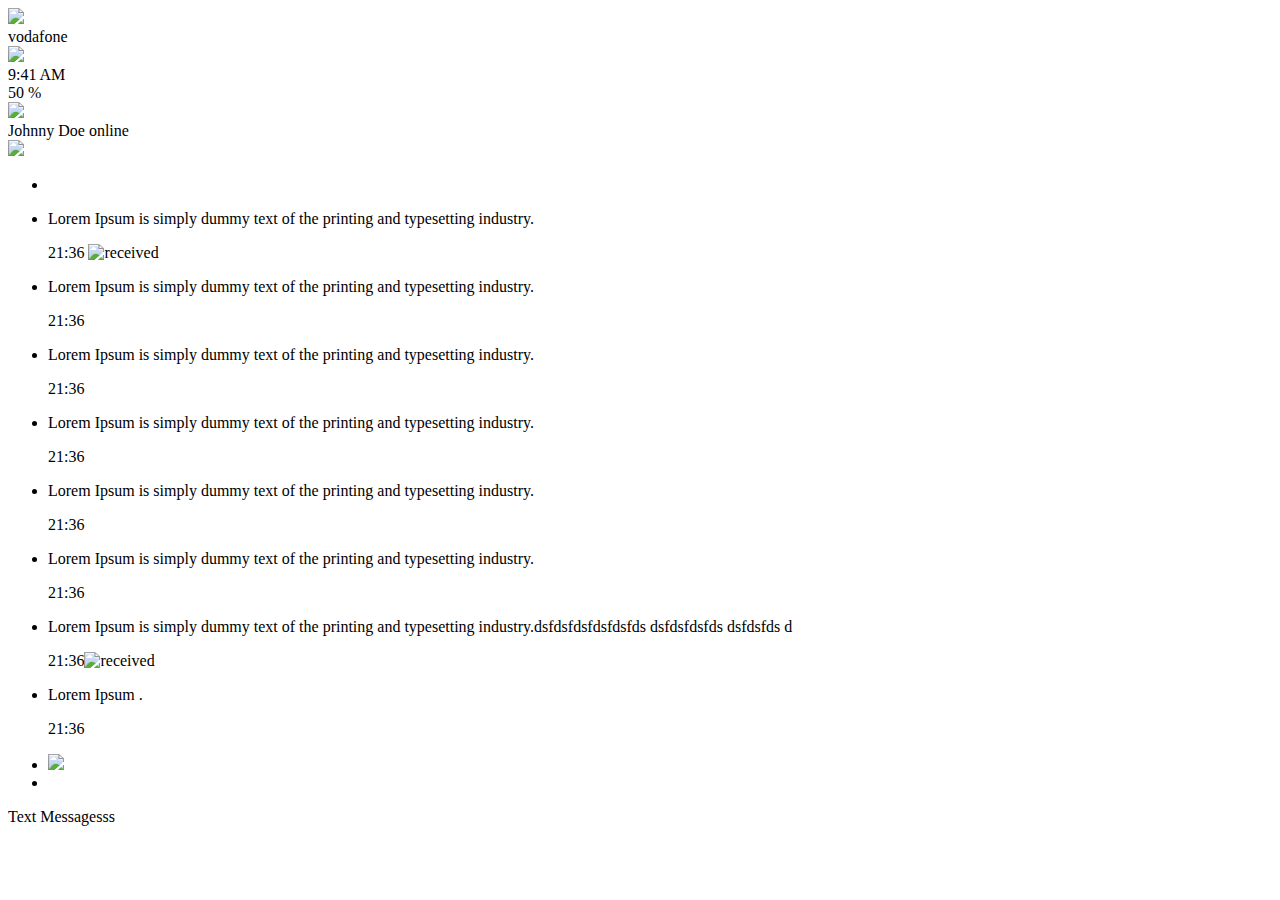
==== index.html @ 2e914527 "first commit" ====
<!doctype html>
<html class="no-js" lang="en">

<head>
    <link rel="stylesheet" href="https://www.fakewhats.com/css/style.css" />
    <link rel="stylesheet" href="https://www.fakewhats.com/css/app.css" />

</head>

<body class="pml-open-site" id="whatsapp">
    <section id="iphone-wrap" class="clearfix" >
        <div id="iphone">
            <div class="top"></div>
            <div class="middle">
                <div id="screen">
                    <section id="header">
                        <div class="row">
                            <div class="small-6 columns">
                                <div id="connection" class="left">
                                    <img src="https://www.fakewhats.com/images/iphone/3g-3.png" id="signalimage">
                                </div>
                                <div id="operator" class="left">
                                    <span id="operator-result" class="result">vodafone</span>
                                </div>
                                <div id="connection-type" class="left">
                                    <div id="connection-type-wifi-wrapper"><img
                                            src="https://www.fakewhats.com/images/iphone/wifi-3.png"
                                            id="connection-type-wifi"></div>
                                    <div id="connection-type-3g" style="display:none;">3G</div>
                                    <div id="connection-type-4g" style="display:none;">4G</div>
                                </div>
                            </div>
                            <div class="small-4 columns text-center">
                                <div id="clock">
                                    <span id="clock-result" class="result">9:41 AM</span>
                                </div>
                            </div>
                            <div id="battery-container" class="small-6 columns">
                                <div id="battery" class="right">
                                    <div id="battery-percent"></div>
                                </div>
                                <div id="battery-percent-number-container" class="right"><span
                                        id="battery-percent-number">50</span> %</div>
                            </div>
                        </div>
                        <div id="row-2">
                            <div class="row">
                                <div class="small-5 columns">
                                    <div id="messages">
                                        <div class="left">
                                            <img src="https://www.fakewhats.com/images/iphone/arrow-left.png">
                                        </div>
                                        <div class="left" id="text-messages-result-container">
                                            <span id="text-messages-result" class="result"></span>
                                        </div>
                                    </div>
                                </div>
                                <div class="small-7 columns">
                                    <div id="messages-name">
                                        <span id="name-result" class="result text-center">Johnny Doe</span>
                                        <span id="online-result">online</span>
                                    </div>
                                </div>
                                <div class="small-4 columns">
                                    <div id="contact">
                                        <div class="right">
                                            <img id="profile-picture"
                                                src="https://www.fakewhats.com/images/iphone/demo-profile.jpg" />
                                        </div>
                                    </div>
                                </div>
                            </div>
                        </div>
                    </section>
                    <section id="messages-container">
                        <div class="row">
                            <div class="small-16 columns">
                                <ul id="messages-list" class="sortable">
                                    <li id="top-message" class="message-type-time message-default">
                                    </li>
                                    <li class="text-message green message-default">
                                        <div class="bubble-top"></div>
                                        <div class="message-content">
                                            <p>Lorem Ipsum is simply dummy text of the printing and typesetting
                                                industry.</p>
                                            <p class="timestamp">21:36 <span><img
                                                        src="https://www.fakewhats.com/static/images/iphone/check-read.png"
                                                        alt="received"></span></p>
                                        </div>
                                        <div class="bubble-bottom"></div>
                                    </li>
                                    <li class="text-message grey message-default">
                                        <div class="bubble-top"></div>
                                        <div class="message-content">
                                            <p>Lorem Ipsum is simply dummy text of the printing and typesetting
                                                industry.</p>
                                            <p class="timestamp">21:36</p>
                                        </div>
                                        <div class="bubble-bottom"></div>
                                    </li>
                                    <li class="text-message green message-default">
                                        <div class="bubble-top"></div>
                                        <div class="message-content">
                                            <p>Lorem Ipsum is simply dummy text of the printing and typesetting
                                                industry.</p>
                                            <p class="timestamp">21:36</p>
                                        </div>
                                        <div class="bubble-bottom"></div>
                                    </li>
                                    <li class="text-message green message-default">
                                        <div class="bubble-top"></div>
                                        <div class="message-content">
                                            <p>Lorem Ipsum is simply dummy text of the printing and typesetting
                                                industry.</p>
                                            <p class="timestamp">21:36</p>
                                        </div>
                                        <div class="bubble-bottom"></div>
                                    </li>
                                    <li class="text-message green message-default">
                                        <div class="bubble-top"></div>
                                        <div class="message-content">
                                            <p>Lorem Ipsum is simply dummy text of the printing and typesetting
                                                industry.</p>
                                            <p class="timestamp">21:36</p>
                                        </div>
                                        <div class="bubble-bottom"></div>
                                    </li>
                                    <li class="text-message green message-default">
                                        <div class="bubble-top"></div>
                                        <div class="message-content">
                                            <p>Lorem Ipsum is simply dummy text of the printing and typesetting
                                                industry.</p>
                                            <p class="timestamp">21:36</p>
                                        </div>
                                        <div class="bubble-bottom"></div>
                                    </li>
                                    <li class="text-message green message-default">
                                        <div class="bubble-top"></div>
                                        <div class="message-content">
                                            <p>Lorem Ipsum is simply dummy text of the printing and typesetting
                                                industry.dsfdsfdsfdsfdsfds dsfdsfdsfds dsfdsfds d</p>
                                            <p class="timestamp">21:36<span><img
                                                src="https://www.fakewhats.com/static/images/iphone/check-read.png"
                                                alt="received"></span></p>
                                        </div>
                                        <div class="bubble-bottom"></div>
                                    </li>
                                    <li class="text-message green message-default">
                                        <div class="bubble-top"></div>
                                        <div class="message-content">
                                            <p>Lorem Ipsum .</p>
                                            <p class="timestamp">21:36</p>
                                        </div>
                                        <div class="bubble-bottom"></div>
                                    </li>
                                    <li class="text-message-img message-default">
                                        <img src="https://www.fakewhats.com/static/images/iphone/demo.jpg">
                                    </li>
                                    <li class="text-message-img message-default">
                                        <audio src="audio.ogg" autoplay>
                                            Your browser does not support the <code>audio</code> element.
                                        </audio>                          
                                    </li>
                                </ul>
                            </div>
                        </div>
                    </section>
                    <div id="messages-bottom">
                        <div id="text-textmessage-result">Text Messagesss</div>
                    </div>
                </div>
            </div>
            <div class="bottom"></div>
        </div>
    </section>
</body>

</html>
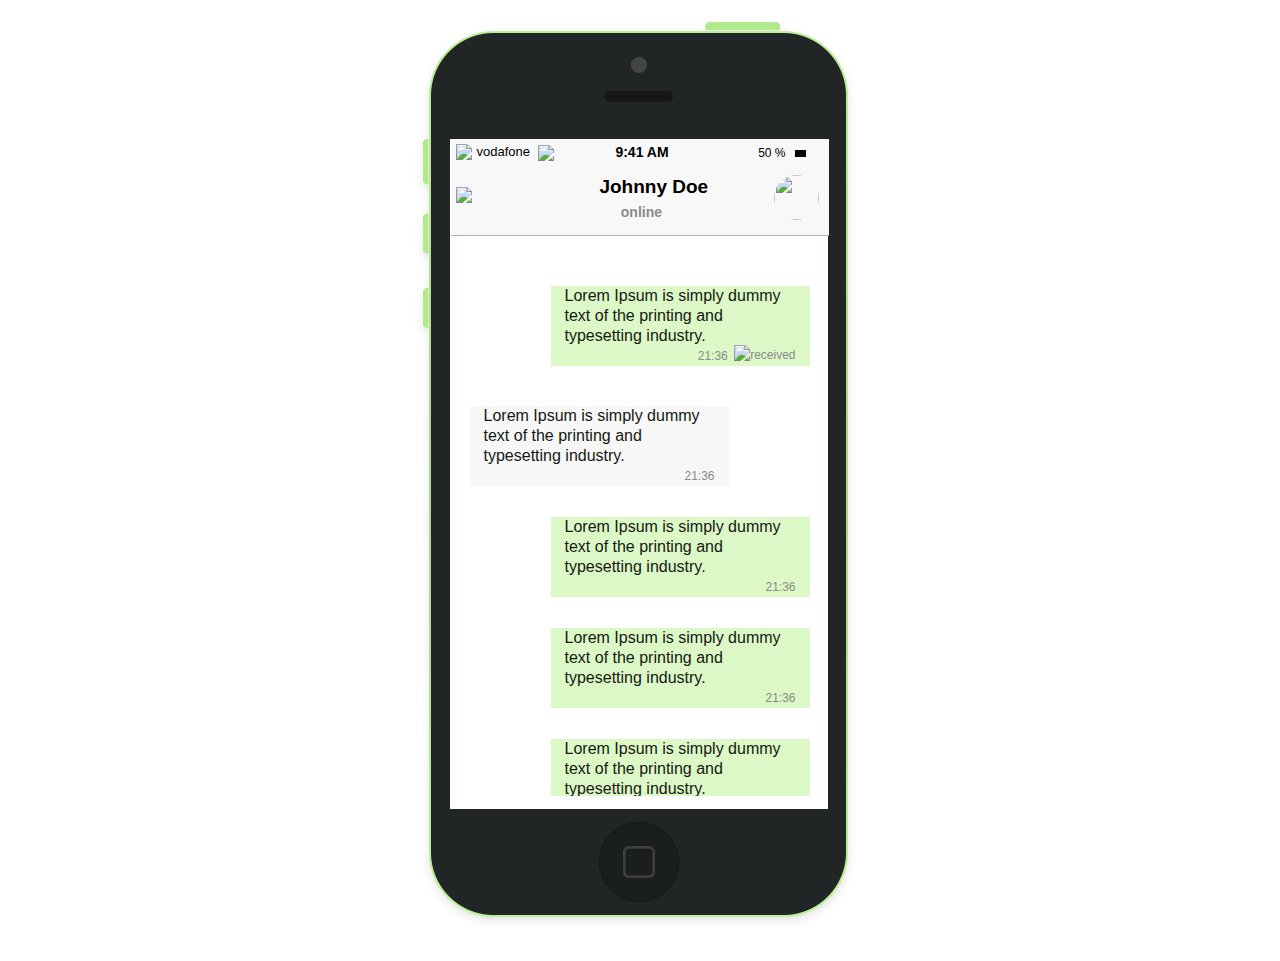
==== commit d29d9697: "minimum changes" ====
--- a/index.html
+++ b/index.html
@@ -2,8 +2,8 @@
 <html class="no-js" lang="en">
 
 <head>
-    <link rel="stylesheet" href="https://www.fakewhats.com/css/style.css" />
-    <link rel="stylesheet" href="https://www.fakewhats.com/css/app.css" />
+    <link rel="stylesheet" href="/style/style.css" />
+    <link rel="stylesheet" href="/style/app.css" />
 
 </head>
 
@@ -156,18 +156,11 @@
                                     <li class="text-message-img message-default">
                                         <img src="https://www.fakewhats.com/static/images/iphone/demo.jpg">
                                     </li>
-                                    <li class="text-message-img message-default">
-                                        <audio src="audio.ogg" autoplay>
-                                            Your browser does not support the <code>audio</code> element.
-                                        </audio>                          
-                                    </li>
                                 </ul>
                             </div>
                         </div>
                     </section>
-                    <div id="messages-bottom">
-                        <div id="text-textmessage-result">Text Messagesss</div>
-                    </div>
+
                 </div>
             </div>
             <div class="bottom"></div>
--- a/style/style.css
+++ b/style/style.css
@@ -0,0 +1,3291 @@
+.highlight-color {
+  color: #aed588;
+}
+#show-pic {
+  margin-left: 120px;
+  margin-top: -36px;
+  float: left;
+}
+#show-pic input {
+  margin: 0.5rem 0 0 0;
+}
+#switch-to-landscape {
+  display: none;
+}
+@media only screen and (min-device-width: 320px) and (max-device-width: 568px) and (orientation: portrait) {
+  #switch-to-landscape {
+    width: 100%;
+    height: 100%;
+    background: #aed588 url(../images/backgrounds/rotate.png) no-repeat center
+      center;
+    z-index: 4000;
+    position: absolute;
+    top: 0;
+    display: block;
+  }
+  #switch-to-landscape a {
+    position: absolute;
+    top: 20px;
+    right: 20px;
+    font-size: 1.875rem;
+    color: #3b3b57 !important;
+  }
+  .landscape-ok {
+    display: none;
+  }
+}
+::-moz-selection {
+  background: #aed588;
+  color: #fff;
+  text-shadow: none;
+}
+::selection {
+  background: #aed588;
+  color: #fff;
+  text-shadow: none;
+}
+ul.center-list {
+  text-align: center;
+}
+ul.center-list li {
+  display: inline-block;
+}
+::-webkit-input-placeholder {
+  color: #3e3d3d;
+}
+:-moz-placeholder {
+  color: #3e3d3d;
+}
+::-moz-placeholder {
+  color: #3e3d3d;
+}
+:-ms-input-placeholder {
+  color: #3e3d3d;
+}
+.fw-form .chars,
+.fw-form button,
+.fw-form .button,
+.fw-form label {
+  font-family: "Montserrat", sans-serif;
+  font-weight: 400;
+  font-style: normal;
+}
+.bold,
+strong,
+.tabs-content h1,
+#message-settings-tab .sendMessage,
+#whatsapp #cta-1 h1 {
+  font-family: "Montserrat", sans-serif;
+  font-weight: 700;
+  font-style: normal;
+}
+#iphone,
+#iphone #screen #battery-container #battery-percent-number-container,
+#messages-bottom #text-textmessage-result,
+#messages-list .text-message .message-content p.timestamp {
+  font-family: "Open Sans", sans-serif;
+  font-weight: 300;
+  font-style: normal;
+}
+#iphone #screen #messages,
+#iphone #screen #contact,
+#messages-list .text-message .message-content,
+#messages-list .message-type-time p {
+  font-family: "Open Sans", sans-serif;
+  font-weight: 400;
+  font-style: normal;
+}
+#iphone #screen #clock,
+#iphone #screen #messages-name,
+#iphone #screen #messages-name span#online-result,
+#messages-bottom #text-send-result {
+  font-family: "Open Sans", sans-serif;
+  font-weight: 600;
+  font-style: normal;
+}
+.cursive {
+  font-family: "Architects Daughter", cursive;
+  font-weight: 400;
+  font-style: normal;
+}
+.sprite {
+  background-image: url(../images/icons/icons.png);
+  background-repeat: no-repeat;
+  display: block;
+}
+.sprite-icon-battery {
+  width: 27px;
+  height: 25px;
+  background-position: -20px -20px;
+}
+.sprite-icon-battery-active {
+  width: 27px;
+  height: 25px;
+  background-position: -87px -20px;
+}
+.sprite-icon-connection {
+  width: 27px;
+  height: 25px;
+  background-position: -20px -85px;
+}
+.sprite-icon-connection-active {
+  width: 27px;
+  height: 25px;
+  background-position: -87px -85px;
+}
+.sprite-icon-messages {
+  width: 27px;
+  height: 25px;
+  background-position: -154px -20px;
+}
+.sprite-icon-messages-active {
+  width: 27px;
+  height: 25px;
+  background-position: -154px -85px;
+}
+.sprite-icon-settings {
+  width: 27px;
+  height: 25px;
+  background-position: -20px -150px;
+}
+.sprite-icon-settings-active {
+  width: 27px;
+  height: 25px;
+  background-position: -87px -150px;
+}
+.ui-helper-hidden {
+  display: none;
+}
+.ui-helper-hidden-accessible {
+  border: 0;
+  clip: rect(0 0 0 0);
+  height: 1px;
+  margin: -1px;
+  overflow: hidden;
+  padding: 0;
+  position: absolute;
+  width: 1px;
+}
+.ui-helper-reset {
+  margin: 0;
+  padding: 0;
+  border: 0;
+  outline: 0;
+  line-height: 1.3;
+  text-decoration: none;
+  font-size: 100%;
+  list-style: none;
+}
+.ui-helper-clearfix:before,
+.ui-helper-clearfix:after {
+  content: "";
+  display: table;
+  border-collapse: collapse;
+}
+.ui-helper-clearfix:after {
+  clear: both;
+}
+.ui-helper-clearfix {
+  min-height: 0;
+}
+.ui-helper-zfix {
+  width: 100%;
+  height: 100%;
+  top: 0;
+  left: 0;
+  position: absolute;
+  opacity: 0;
+  filter: Alpha(Opacity=0);
+}
+.ui-front {
+  z-index: 100;
+}
+.ui-state-disabled {
+  cursor: default !important;
+}
+.ui-icon {
+  display: block;
+  text-indent: -99999px;
+  overflow: hidden;
+  background-repeat: no-repeat;
+}
+.ui-widget-overlay {
+  position: fixed;
+  top: 0;
+  left: 0;
+  width: 100%;
+  height: 100%;
+}
+.ui-resizable {
+  position: relative;
+}
+.ui-resizable-handle {
+  position: absolute;
+  font-size: 0.1px;
+  display: block;
+}
+.ui-resizable-disabled .ui-resizable-handle,
+.ui-resizable-autohide .ui-resizable-handle {
+  display: none;
+}
+.ui-resizable-n {
+  cursor: n-resize;
+  height: 7px;
+  width: 100%;
+  top: -5px;
+  left: 0;
+}
+.ui-resizable-s {
+  cursor: s-resize;
+  height: 7px;
+  width: 100%;
+  bottom: -5px;
+  left: 0;
+}
+.ui-resizable-e {
+  cursor: e-resize;
+  width: 7px;
+  right: -5px;
+  top: 0;
+  height: 100%;
+}
+.ui-resizable-w {
+  cursor: w-resize;
+  width: 7px;
+  left: -5px;
+  top: 0;
+  height: 100%;
+}
+.ui-resizable-se {
+  cursor: se-resize;
+  width: 12px;
+  height: 12px;
+  right: 1px;
+  bottom: 1px;
+}
+.ui-resizable-sw {
+  cursor: sw-resize;
+  width: 9px;
+  height: 9px;
+  left: -5px;
+  bottom: -5px;
+}
+.ui-resizable-nw {
+  cursor: nw-resize;
+  width: 9px;
+  height: 9px;
+  left: -5px;
+  top: -5px;
+}
+.ui-resizable-ne {
+  cursor: ne-resize;
+  width: 9px;
+  height: 9px;
+  right: -5px;
+  top: -5px;
+}
+.ui-selectable-helper {
+  position: absolute;
+  z-index: 100;
+  border: 1px dotted black;
+}
+.ui-accordion .ui-accordion-header {
+  display: block;
+  cursor: pointer;
+  position: relative;
+  margin-top: 2px;
+  padding: 0.5em 0.5em 0.5em 0.7em;
+  min-height: 0;
+}
+.ui-accordion .ui-accordion-icons {
+  padding-left: 2.2em;
+}
+.ui-accordion .ui-accordion-noicons {
+  padding-left: 0.7em;
+}
+.ui-accordion .ui-accordion-icons .ui-accordion-icons {
+  padding-left: 2.2em;
+}
+.ui-accordion .ui-accordion-header .ui-accordion-header-icon {
+  position: absolute;
+  left: 0.5em;
+  top: 50%;
+  margin-top: -8px;
+}
+.ui-accordion .ui-accordion-content {
+  padding: 1em 2.2em;
+  border-top: 0;
+  overflow: auto;
+}
+.ui-autocomplete {
+  position: absolute;
+  top: 0;
+  left: 0;
+  cursor: default;
+}
+.ui-button {
+  display: inline-block;
+  position: relative;
+  padding: 0;
+  line-height: normal;
+  margin-right: 0.1em;
+  cursor: pointer;
+  vertical-align: middle;
+  text-align: center;
+  overflow: visible;
+}
+.ui-button,
+.ui-button:link,
+.ui-button:visited,
+.ui-button:hover,
+.ui-button:active {
+  text-decoration: none;
+}
+.ui-button-icon-only {
+  width: 2.2em;
+}
+button.ui-button-icon-only {
+  width: 2.4em;
+}
+.ui-button-icons-only {
+  width: 3.4em;
+}
+button.ui-button-icons-only {
+  width: 3.7em;
+}
+.ui-button .ui-button-text {
+  display: block;
+  line-height: normal;
+}
+.ui-button-text-only .ui-button-text {
+  padding: 0.4em 1em;
+}
+.ui-button-icon-only .ui-button-text,
+.ui-button-icons-only .ui-button-text {
+  padding: 0.4em;
+  text-indent: -9999999px;
+}
+.ui-button-text-icon-primary .ui-button-text,
+.ui-button-text-icons .ui-button-text {
+  padding: 0.4em 1em 0.4em 2.1em;
+}
+.ui-button-text-icon-secondary .ui-button-text,
+.ui-button-text-icons .ui-button-text {
+  padding: 0.4em 2.1em 0.4em 1em;
+}
+.ui-button-text-icons .ui-button-text {
+  padding-left: 2.1em;
+  padding-right: 2.1em;
+}
+input.ui-button {
+  padding: 0.4em 1em;
+}
+.ui-button-icon-only .ui-icon,
+.ui-button-text-icon-primary .ui-icon,
+.ui-button-text-icon-secondary .ui-icon,
+.ui-button-text-icons .ui-icon,
+.ui-button-icons-only .ui-icon {
+  position: absolute;
+  top: 50%;
+  margin-top: -8px;
+}
+.ui-button-icon-only .ui-icon {
+  left: 50%;
+  margin-left: -8px;
+}
+.ui-button-text-icon-primary .ui-button-icon-primary,
+.ui-button-text-icons .ui-button-icon-primary,
+.ui-button-icons-only .ui-button-icon-primary {
+  left: 0.5em;
+}
+.ui-button-text-icon-secondary .ui-button-icon-secondary,
+.ui-button-text-icons .ui-button-icon-secondary,
+.ui-button-icons-only .ui-button-icon-secondary {
+  right: 0.5em;
+}
+.ui-buttonset {
+  margin-right: 7px;
+}
+.ui-buttonset .ui-button {
+  margin-left: 0;
+  margin-right: -0.3em;
+}
+input.ui-button::-moz-focus-inner,
+button.ui-button::-moz-focus-inner {
+  border: 0;
+  padding: 0;
+}
+.ui-datepicker {
+  width: 17em;
+  padding: 0.2em 0.2em 0;
+  display: none;
+}
+.ui-datepicker .ui-datepicker-header {
+  position: relative;
+  padding: 0.2em 0;
+}
+.ui-datepicker .ui-datepicker-prev,
+.ui-datepicker .ui-datepicker-next {
+  position: absolute;
+  top: 2px;
+  width: 1.8em;
+  height: 1.8em;
+}
+.ui-datepicker .ui-datepicker-prev-hover,
+.ui-datepicker .ui-datepicker-next-hover {
+  top: 1px;
+}
+.ui-datepicker .ui-datepicker-prev {
+  left: 2px;
+}
+.ui-datepicker .ui-datepicker-next {
+  right: 2px;
+}
+.ui-datepicker .ui-datepicker-prev-hover {
+  left: 1px;
+}
+.ui-datepicker .ui-datepicker-next-hover {
+  right: 1px;
+}
+.ui-datepicker .ui-datepicker-prev span,
+.ui-datepicker .ui-datepicker-next span {
+  display: block;
+  position: absolute;
+  left: 50%;
+  margin-left: -8px;
+  top: 50%;
+  margin-top: -8px;
+}
+.ui-datepicker .ui-datepicker-title {
+  margin: 0 2.3em;
+  line-height: 1.8em;
+  text-align: center;
+}
+.ui-datepicker .ui-datepicker-title select {
+  font-size: 1em;
+  margin: 1px 0;
+}
+.ui-datepicker select.ui-datepicker-month,
+.ui-datepicker select.ui-datepicker-year {
+  width: 49%;
+}
+.ui-datepicker table {
+  width: 100%;
+  font-size: 0.9em;
+  border-collapse: collapse;
+  margin: 0 0 0.4em;
+}
+.ui-datepicker th {
+  padding: 0.7em 0.3em;
+  text-align: center;
+  font-weight: bold;
+  border: 0;
+}
+.ui-datepicker td {
+  border: 0;
+  padding: 1px;
+}
+.ui-datepicker td span,
+.ui-datepicker td a {
+  display: block;
+  padding: 0.2em;
+  text-align: right;
+  text-decoration: none;
+}
+.ui-datepicker .ui-datepicker-buttonpane {
+  background-image: none;
+  margin: 0.7em 0 0 0;
+  padding: 0 0.2em;
+  border-left: 0;
+  border-right: 0;
+  border-bottom: 0;
+}
+.ui-datepicker .ui-datepicker-buttonpane button {
+  float: right;
+  margin: 0.5em 0.2em 0.4em;
+  cursor: pointer;
+  padding: 0.2em 0.6em 0.3em 0.6em;
+  width: auto;
+  overflow: visible;
+}
+.ui-datepicker .ui-datepicker-buttonpane button.ui-datepicker-current {
+  float: left;
+}
+.ui-datepicker.ui-datepicker-multi {
+  width: auto;
+}
+.ui-datepicker-multi .ui-datepicker-group {
+  float: left;
+}
+.ui-datepicker-multi .ui-datepicker-group table {
+  width: 95%;
+  margin: 0 auto 0.4em;
+}
+.ui-datepicker-multi-2 .ui-datepicker-group {
+  width: 50%;
+}
+.ui-datepicker-multi-3 .ui-datepicker-group {
+  width: 33.3%;
+}
+.ui-datepicker-multi-4 .ui-datepicker-group {
+  width: 25%;
+}
+.ui-datepicker-multi .ui-datepicker-group-last .ui-datepicker-header,
+.ui-datepicker-multi .ui-datepicker-group-middle .ui-datepicker-header {
+  border-left-width: 0;
+}
+.ui-datepicker-multi .ui-datepicker-buttonpane {
+  clear: left;
+}
+.ui-datepicker-row-break {
+  clear: both;
+  width: 100%;
+  font-size: 0;
+}
+.ui-datepicker-rtl {
+  direction: rtl;
+}
+.ui-datepicker-rtl .ui-datepicker-prev {
+  right: 2px;
+  left: auto;
+}
+.ui-datepicker-rtl .ui-datepicker-next {
+  left: 2px;
+  right: auto;
+}
+.ui-datepicker-rtl .ui-datepicker-prev:hover {
+  right: 1px;
+  left: auto;
+}
+.ui-datepicker-rtl .ui-datepicker-next:hover {
+  left: 1px;
+  right: auto;
+}
+.ui-datepicker-rtl .ui-datepicker-buttonpane {
+  clear: right;
+}
+.ui-datepicker-rtl .ui-datepicker-buttonpane button {
+  float: left;
+}
+.ui-datepicker-rtl .ui-datepicker-buttonpane button.ui-datepicker-current,
+.ui-datepicker-rtl .ui-datepicker-group {
+  float: right;
+}
+.ui-datepicker-rtl .ui-datepicker-group-last .ui-datepicker-header,
+.ui-datepicker-rtl .ui-datepicker-group-middle .ui-datepicker-header {
+  border-right-width: 0;
+  border-left-width: 1px;
+}
+.ui-dialog {
+  overflow: hidden;
+  position: absolute;
+  top: 0;
+  left: 0;
+  padding: 0.2em;
+  outline: 0;
+}
+.ui-dialog .ui-dialog-titlebar {
+  padding: 0.4em 1em;
+  position: relative;
+}
+.ui-dialog .ui-dialog-title {
+  float: left;
+  margin: 0.1em 0;
+  white-space: nowrap;
+  width: 90%;
+  overflow: hidden;
+  text-overflow: ellipsis;
+}
+.ui-dialog .ui-dialog-titlebar-close {
+  position: absolute;
+  right: 0.3em;
+  top: 50%;
+  width: 20px;
+  margin: -10px 0 0 0;
+  padding: 1px;
+  height: 20px;
+}
+.ui-dialog .ui-dialog-content {
+  position: relative;
+  border: 0;
+  padding: 0.5em 1em;
+  background: none;
+  overflow: auto;
+}
+.ui-dialog .ui-dialog-buttonpane {
+  text-align: left;
+  border-width: 1px 0 0 0;
+  background-image: none;
+  margin-top: 0.5em;
+  padding: 0.3em 1em 0.5em 0.4em;
+}
+.ui-dialog .ui-dialog-buttonpane .ui-dialog-buttonset {
+  float: right;
+}
+.ui-dialog .ui-dialog-buttonpane button {
+  margin: 0.5em 0.4em 0.5em 0;
+  cursor: pointer;
+}
+.ui-dialog .ui-resizable-se {
+  width: 12px;
+  height: 12px;
+  right: -5px;
+  bottom: -5px;
+  background-position: 16px 16px;
+}
+.ui-draggable .ui-dialog-titlebar {
+  cursor: move;
+}
+.ui-menu {
+  list-style: none;
+  padding: 2px;
+  margin: 0;
+  display: block;
+  outline: none;
+}
+.ui-menu .ui-menu {
+  margin-top: -3px;
+  position: absolute;
+}
+.ui-menu .ui-menu-item {
+  margin: 0;
+  padding: 0;
+  width: 100%;
+  list-style-image: url([data-uri]);
+}
+.ui-menu .ui-menu-divider {
+  margin: 5px -2px 5px -2px;
+  height: 0;
+  font-size: 0;
+  line-height: 0;
+  border-width: 1px 0 0 0;
+}
+.ui-menu .ui-menu-item a {
+  text-decoration: none;
+  display: block;
+  padding: 2px 0.4em;
+  line-height: 1.5;
+  min-height: 0;
+  font-weight: normal;
+}
+.ui-menu .ui-menu-item a.ui-state-focus,
+.ui-menu .ui-menu-item a.ui-state-active {
+  font-weight: normal;
+  margin: -1px;
+}
+.ui-menu .ui-state-disabled {
+  font-weight: normal;
+  margin: 0.4em 0 0.2em;
+  line-height: 1.5;
+}
+.ui-menu .ui-state-disabled a {
+  cursor: default;
+}
+.ui-menu-icons {
+  position: relative;
+}
+.ui-menu-icons .ui-menu-item a {
+  position: relative;
+  padding-left: 2em;
+}
+.ui-menu .ui-icon {
+  position: absolute;
+  top: 0.2em;
+  left: 0.2em;
+}
+.ui-menu .ui-menu-icon {
+  position: static;
+  float: right;
+}
+.ui-progressbar {
+  height: 2em;
+  text-align: left;
+  overflow: hidden;
+}
+.ui-progressbar .ui-progressbar-value {
+  margin: -1px;
+  height: 100%;
+}
+.ui-progressbar .ui-progressbar-overlay {
+  background: url("images/animated-overlay.gif");
+  height: 100%;
+  filter: alpha(opacity=25);
+  opacity: 0.25;
+}
+.ui-progressbar-indeterminate .ui-progressbar-value {
+  background-image: none;
+}
+.ui-slider {
+  position: relative;
+  text-align: left;
+}
+.ui-slider .ui-slider-handle {
+  position: absolute;
+  z-index: 2;
+  width: 1.2em;
+  height: 1.2em;
+  cursor: default;
+}
+.ui-slider .ui-slider-range {
+  position: absolute;
+  z-index: 1;
+  font-size: 0.7em;
+  display: block;
+  border: 0;
+  background-position: 0 0;
+}
+.ui-slider.ui-state-disabled .ui-slider-handle,
+.ui-slider.ui-state-disabled .ui-slider-range {
+  filter: inherit;
+}
+.ui-slider-horizontal {
+  height: 0.8em;
+}
+.ui-slider-horizontal .ui-slider-handle {
+  top: -0.3em;
+  margin-left: -0.6em;
+}
+.ui-slider-horizontal .ui-slider-range {
+  top: 0;
+  height: 100%;
+}
+.ui-slider-horizontal .ui-slider-range-min {
+  left: 0;
+}
+.ui-slider-horizontal .ui-slider-range-max {
+  right: 0;
+}
+.ui-slider-vertical {
+  width: 0.8em;
+  height: 100px;
+}
+.ui-slider-vertical .ui-slider-handle {
+  left: -0.3em;
+  margin-left: 0;
+  margin-bottom: -0.6em;
+}
+.ui-slider-vertical .ui-slider-range {
+  left: 0;
+  width: 100%;
+}
+.ui-slider-vertical .ui-slider-range-min {
+  bottom: 0;
+}
+.ui-slider-vertical .ui-slider-range-max {
+  top: 0;
+}
+.ui-spinner {
+  position: relative;
+  display: inline-block;
+  overflow: hidden;
+  padding: 0;
+  vertical-align: middle;
+}
+.ui-spinner-input {
+  border: none;
+  background: none;
+  color: inherit;
+  padding: 0;
+  margin: 0.2em 0;
+  vertical-align: middle;
+  margin-left: 0.4em;
+  margin-right: 22px;
+}
+.ui-spinner-button {
+  width: 16px;
+  height: 50%;
+  font-size: 0.5em;
+  padding: 0;
+  margin: 0;
+  text-align: center;
+  position: absolute;
+  cursor: default;
+  display: block;
+  overflow: hidden;
+  right: 0;
+}
+.ui-spinner a.ui-spinner-button {
+  border-top: none;
+  border-bottom: none;
+  border-right: none;
+}
+.ui-spinner .ui-icon {
+  position: absolute;
+  margin-top: -8px;
+  top: 50%;
+  left: 0;
+}
+.ui-spinner-up {
+  top: 0;
+}
+.ui-spinner-down {
+  bottom: 0;
+}
+.ui-spinner .ui-icon-triangle-1-s {
+  background-position: -65px -16px;
+}
+.ui-tabs {
+  position: relative;
+  padding: 0.2em;
+}
+.ui-tabs .ui-tabs-nav {
+  margin: 0;
+  padding: 0.2em 0.2em 0;
+}
+.ui-tabs .ui-tabs-nav li {
+  list-style: none;
+  float: left;
+  position: relative;
+  top: 0;
+  margin: 1px 0.2em 0 0;
+  border-bottom-width: 0;
+  padding: 0;
+  white-space: nowrap;
+}
+.ui-tabs .ui-tabs-nav .ui-tabs-anchor {
+  float: left;
+  padding: 0.5em 1em;
+  text-decoration: none;
+}
+.ui-tabs .ui-tabs-nav li.ui-tabs-active {
+  margin-bottom: -1px;
+  padding-bottom: 1px;
+}
+.ui-tabs .ui-tabs-nav li.ui-tabs-active .ui-tabs-anchor,
+.ui-tabs .ui-tabs-nav li.ui-state-disabled .ui-tabs-anchor,
+.ui-tabs .ui-tabs-nav li.ui-tabs-loading .ui-tabs-anchor {
+  cursor: text;
+}
+.ui-tabs-collapsible .ui-tabs-nav li.ui-tabs-active .ui-tabs-anchor {
+  cursor: pointer;
+}
+.ui-tabs .ui-tabs-panel {
+  display: block;
+  border-width: 0;
+  padding: 1em 1.4em;
+  background: none;
+}
+.ui-tooltip {
+  padding: 8px;
+  position: absolute;
+  z-index: 9999;
+  max-width: 300px;
+  -webkit-box-shadow: 0 0 5px #aaa;
+  box-shadow: 0 0 5px #aaa;
+}
+body .ui-tooltip {
+  border-width: 2px;
+}
+.ui-widget {
+  font-family: Trebuchet MS, Tahoma, Verdana, Arial, sans-serif;
+  font-size: 1.1em;
+}
+.ui-widget .ui-widget {
+  font-size: 1em;
+}
+.ui-widget input,
+.ui-widget select,
+.ui-widget textarea,
+.ui-widget button {
+  font-family: Trebuchet MS, Tahoma, Verdana, Arial, sans-serif;
+  font-size: 1em;
+}
+.ui-widget-content {
+  border: 1px solid #ddd;
+  background: #eee;
+  color: #333;
+}
+.ui-widget-content a {
+  color: #333;
+}
+.ui-widget-header {
+  border: 1px solid #e78f08;
+  background: #f6a828;
+  color: #fff;
+  font-weight: bold;
+}
+.ui-widget-header a {
+  color: #fff;
+}
+.ui-state-default,
+.ui-widget-content .ui-state-default,
+.ui-widget-header .ui-state-default {
+  border: 1px solid #ccc;
+  background: #f6f6f6;
+  font-weight: bold;
+  color: #1c94c4;
+}
+.ui-state-default a,
+.ui-state-default a:link,
+.ui-state-default a:visited {
+  color: #1c94c4;
+  text-decoration: none;
+}
+.ui-state-hover,
+.ui-widget-content .ui-state-hover,
+.ui-widget-header .ui-state-hover,
+.ui-state-focus,
+.ui-widget-content .ui-state-focus,
+.ui-widget-header .ui-state-focus {
+  border: 1px solid #fbcb09;
+  background: #fdf5ce;
+  font-weight: bold;
+  color: #c77405;
+}
+.ui-state-hover a,
+.ui-state-hover a:hover,
+.ui-state-hover a:link,
+.ui-state-hover a:visited,
+.ui-state-focus a,
+.ui-state-focus a:hover,
+.ui-state-focus a:link,
+.ui-state-focus a:visited {
+  color: #c77405;
+  text-decoration: none;
+}
+.ui-state-active,
+.ui-widget-content .ui-state-active,
+.ui-widget-header .ui-state-active {
+  border: 1px solid #fbd850;
+  background: #fff;
+  font-weight: bold;
+  color: #eb8f00;
+}
+.ui-state-active a,
+.ui-state-active a:link,
+.ui-state-active a:visited {
+  color: #eb8f00;
+  text-decoration: none;
+}
+.ui-state-highlight,
+.ui-widget-content .ui-state-highlight,
+.ui-widget-header .ui-state-highlight {
+  border: 1px solid #fed22f;
+  background: #ffe45c;
+  color: #363636;
+}
+.ui-state-highlight a,
+.ui-widget-content .ui-state-highlight a,
+.ui-widget-header .ui-state-highlight a {
+  color: #363636;
+}
+.ui-state-error,
+.ui-widget-content .ui-state-error,
+.ui-widget-header .ui-state-error {
+  border: 1px solid #cd0a0a;
+  background: #b81900;
+  color: #fff;
+}
+.ui-state-error a,
+.ui-widget-content .ui-state-error a,
+.ui-widget-header .ui-state-error a {
+  color: #fff;
+}
+.ui-state-error-text,
+.ui-widget-content .ui-state-error-text,
+.ui-widget-header .ui-state-error-text {
+  color: #fff;
+}
+.ui-priority-primary,
+.ui-widget-content .ui-priority-primary,
+.ui-widget-header .ui-priority-primary {
+  font-weight: bold;
+}
+.ui-priority-secondary,
+.ui-widget-content .ui-priority-secondary,
+.ui-widget-header .ui-priority-secondary {
+  opacity: 0.7;
+  filter: Alpha(Opacity=70);
+  font-weight: normal;
+}
+.ui-state-disabled,
+.ui-widget-content .ui-state-disabled,
+.ui-widget-header .ui-state-disabled {
+  opacity: 0.35;
+  filter: Alpha(Opacity=35);
+  background-image: none;
+}
+.ui-state-disabled .ui-icon {
+  filter: Alpha(Opacity=35);
+}
+.ui-icon {
+  width: 16px;
+  height: 16px;
+}
+.ui-icon,
+.ui-widget-content .ui-icon {
+  background-image: url(images/ui-icons_222222_256x240.png);
+}
+.ui-widget-header .ui-icon {
+  background-image: url(images/ui-icons_ffffff_256x240.png);
+}
+.ui-state-default .ui-icon {
+  background-image: url(images/ui-icons_ef8c08_256x240.png);
+}
+.ui-state-hover .ui-icon,
+.ui-state-focus .ui-icon {
+  background-image: url(images/ui-icons_ef8c08_256x240.png);
+}
+.ui-state-active .ui-icon {
+  background-image: url(images/ui-icons_ef8c08_256x240.png);
+}
+.ui-state-highlight .ui-icon {
+  background-image: url(images/ui-icons_228ef1_256x240.png);
+}
+.ui-state-error .ui-icon,
+.ui-state-error-text .ui-icon {
+  background-image: url(images/ui-icons_ffd27a_256x240.png);
+}
+.ui-icon-blank {
+  background-position: 16px 16px;
+}
+.ui-icon-carat-1-n {
+  background-position: 0 0;
+}
+.ui-icon-carat-1-ne {
+  background-position: -16px 0;
+}
+.ui-icon-carat-1-e {
+  background-position: -32px 0;
+}
+.ui-icon-carat-1-se {
+  background-position: -48px 0;
+}
+.ui-icon-carat-1-s {
+  background-position: -64px 0;
+}
+.ui-icon-carat-1-sw {
+  background-position: -80px 0;
+}
+.ui-icon-carat-1-w {
+  background-position: -96px 0;
+}
+.ui-icon-carat-1-nw {
+  background-position: -112px 0;
+}
+.ui-icon-carat-2-n-s {
+  background-position: -128px 0;
+}
+.ui-icon-carat-2-e-w {
+  background-position: -144px 0;
+}
+.ui-icon-triangle-1-n {
+  background-position: 0 -16px;
+}
+.ui-icon-triangle-1-ne {
+  background-position: -16px -16px;
+}
+.ui-icon-triangle-1-e {
+  background-position: -32px -16px;
+}
+.ui-icon-triangle-1-se {
+  background-position: -48px -16px;
+}
+.ui-icon-triangle-1-s {
+  background-position: -64px -16px;
+}
+.ui-icon-triangle-1-sw {
+  background-position: -80px -16px;
+}
+.ui-icon-triangle-1-w {
+  background-position: -96px -16px;
+}
+.ui-icon-triangle-1-nw {
+  background-position: -112px -16px;
+}
+.ui-icon-triangle-2-n-s {
+  background-position: -128px -16px;
+}
+.ui-icon-triangle-2-e-w {
+  background-position: -144px -16px;
+}
+.ui-icon-arrow-1-n {
+  background-position: 0 -32px;
+}
+.ui-icon-arrow-1-ne {
+  background-position: -16px -32px;
+}
+.ui-icon-arrow-1-e {
+  background-position: -32px -32px;
+}
+.ui-icon-arrow-1-se {
+  background-position: -48px -32px;
+}
+.ui-icon-arrow-1-s {
+  background-position: -64px -32px;
+}
+.ui-icon-arrow-1-sw {
+  background-position: -80px -32px;
+}
+.ui-icon-arrow-1-w {
+  background-position: -96px -32px;
+}
+.ui-icon-arrow-1-nw {
+  background-position: -112px -32px;
+}
+.ui-icon-arrow-2-n-s {
+  background-position: -128px -32px;
+}
+.ui-icon-arrow-2-ne-sw {
+  background-position: -144px -32px;
+}
+.ui-icon-arrow-2-e-w {
+  background-position: -160px -32px;
+}
+.ui-icon-arrow-2-se-nw {
+  background-position: -176px -32px;
+}
+.ui-icon-arrowstop-1-n {
+  background-position: -192px -32px;
+}
+.ui-icon-arrowstop-1-e {
+  background-position: -208px -32px;
+}
+.ui-icon-arrowstop-1-s {
+  background-position: -224px -32px;
+}
+.ui-icon-arrowstop-1-w {
+  background-position: -240px -32px;
+}
+.ui-icon-arrowthick-1-n {
+  background-position: 0 -48px;
+}
+.ui-icon-arrowthick-1-ne {
+  background-position: -16px -48px;
+}
+.ui-icon-arrowthick-1-e {
+  background-position: -32px -48px;
+}
+.ui-icon-arrowthick-1-se {
+  background-position: -48px -48px;
+}
+.ui-icon-arrowthick-1-s {
+  background-position: -64px -48px;
+}
+.ui-icon-arrowthick-1-sw {
+  background-position: -80px -48px;
+}
+.ui-icon-arrowthick-1-w {
+  background-position: -96px -48px;
+}
+.ui-icon-arrowthick-1-nw {
+  background-position: -112px -48px;
+}
+.ui-icon-arrowthick-2-n-s {
+  background-position: -128px -48px;
+}
+.ui-icon-arrowthick-2-ne-sw {
+  background-position: -144px -48px;
+}
+.ui-icon-arrowthick-2-e-w {
+  background-position: -160px -48px;
+}
+.ui-icon-arrowthick-2-se-nw {
+  background-position: -176px -48px;
+}
+.ui-icon-arrowthickstop-1-n {
+  background-position: -192px -48px;
+}
+.ui-icon-arrowthickstop-1-e {
+  background-position: -208px -48px;
+}
+.ui-icon-arrowthickstop-1-s {
+  background-position: -224px -48px;
+}
+.ui-icon-arrowthickstop-1-w {
+  background-position: -240px -48px;
+}
+.ui-icon-arrowreturnthick-1-w {
+  background-position: 0 -64px;
+}
+.ui-icon-arrowreturnthick-1-n {
+  background-position: -16px -64px;
+}
+.ui-icon-arrowreturnthick-1-e {
+  background-position: -32px -64px;
+}
+.ui-icon-arrowreturnthick-1-s {
+  background-position: -48px -64px;
+}
+.ui-icon-arrowreturn-1-w {
+  background-position: -64px -64px;
+}
+.ui-icon-arrowreturn-1-n {
+  background-position: -80px -64px;
+}
+.ui-icon-arrowreturn-1-e {
+  background-position: -96px -64px;
+}
+.ui-icon-arrowreturn-1-s {
+  background-position: -112px -64px;
+}
+.ui-icon-arrowrefresh-1-w {
+  background-position: -128px -64px;
+}
+.ui-icon-arrowrefresh-1-n {
+  background-position: -144px -64px;
+}
+.ui-icon-arrowrefresh-1-e {
+  background-position: -160px -64px;
+}
+.ui-icon-arrowrefresh-1-s {
+  background-position: -176px -64px;
+}
+.ui-icon-arrow-4 {
+  background-position: 0 -80px;
+}
+.ui-icon-arrow-4-diag {
+  background-position: -16px -80px;
+}
+.ui-icon-extlink {
+  background-position: -32px -80px;
+}
+.ui-icon-newwin {
+  background-position: -48px -80px;
+}
+.ui-icon-refresh {
+  background-position: -64px -80px;
+}
+.ui-icon-shuffle {
+  background-position: -80px -80px;
+}
+.ui-icon-transfer-e-w {
+  background-position: -96px -80px;
+}
+.ui-icon-transferthick-e-w {
+  background-position: -112px -80px;
+}
+.ui-icon-folder-collapsed {
+  background-position: 0 -96px;
+}
+.ui-icon-folder-open {
+  background-position: -16px -96px;
+}
+.ui-icon-document {
+  background-position: -32px -96px;
+}
+.ui-icon-document-b {
+  background-position: -48px -96px;
+}
+.ui-icon-note {
+  background-position: -64px -96px;
+}
+.ui-icon-mail-closed {
+  background-position: -80px -96px;
+}
+.ui-icon-mail-open {
+  background-position: -96px -96px;
+}
+.ui-icon-suitcase {
+  background-position: -112px -96px;
+}
+.ui-icon-comment {
+  background-position: -128px -96px;
+}
+.ui-icon-person {
+  background-position: -144px -96px;
+}
+.ui-icon-print {
+  background-position: -160px -96px;
+}
+.ui-icon-trash {
+  background-position: -176px -96px;
+}
+.ui-icon-locked {
+  background-position: -192px -96px;
+}
+.ui-icon-unlocked {
+  background-position: -208px -96px;
+}
+.ui-icon-bookmark {
+  background-position: -224px -96px;
+}
+.ui-icon-tag {
+  background-position: -240px -96px;
+}
+.ui-icon-home {
+  background-position: 0 -112px;
+}
+.ui-icon-flag {
+  background-position: -16px -112px;
+}
+.ui-icon-calendar {
+  background-position: -32px -112px;
+}
+.ui-icon-cart {
+  background-position: -48px -112px;
+}
+.ui-icon-pencil {
+  background-position: -64px -112px;
+}
+.ui-icon-clock {
+  background-position: -80px -112px;
+}
+.ui-icon-disk {
+  background-position: -96px -112px;
+}
+.ui-icon-calculator {
+  background-position: -112px -112px;
+}
+.ui-icon-zoomin {
+  background-position: -128px -112px;
+}
+.ui-icon-zoomout {
+  background-position: -144px -112px;
+}
+.ui-icon-search {
+  background-position: -160px -112px;
+}
+.ui-icon-wrench {
+  background-position: -176px -112px;
+}
+.ui-icon-gear {
+  background-position: -192px -112px;
+}
+.ui-icon-heart {
+  background-position: -208px -112px;
+}
+.ui-icon-star {
+  background-position: -224px -112px;
+}
+.ui-icon-link {
+  background-position: -240px -112px;
+}
+.ui-icon-cancel {
+  background-position: 0 -128px;
+}
+.ui-icon-plus {
+  background-position: -16px -128px;
+}
+.ui-icon-plusthick {
+  background-position: -32px -128px;
+}
+.ui-icon-minus {
+  background-position: -48px -128px;
+}
+.ui-icon-minusthick {
+  background-position: -64px -128px;
+}
+.ui-icon-close {
+  background-position: -80px -128px;
+}
+.ui-icon-closethick {
+  background-position: -96px -128px;
+}
+.ui-icon-key {
+  background-position: -112px -128px;
+}
+.ui-icon-lightbulb {
+  background-position: -128px -128px;
+}
+.ui-icon-scissors {
+  background-position: -144px -128px;
+}
+.ui-icon-clipboard {
+  background-position: -160px -128px;
+}
+.ui-icon-copy {
+  background-position: -176px -128px;
+}
+.ui-icon-contact {
+  background-position: -192px -128px;
+}
+.ui-icon-image {
+  background-position: -208px -128px;
+}
+.ui-icon-video {
+  background-position: -224px -128px;
+}
+.ui-icon-script {
+  background-position: -240px -128px;
+}
+.ui-icon-alert {
+  background-position: 0 -144px;
+}
+.ui-icon-info {
+  background-position: -16px -144px;
+}
+.ui-icon-notice {
+  background-position: -32px -144px;
+}
+.ui-icon-help {
+  background-position: -48px -144px;
+}
+.ui-icon-check {
+  background-position: -64px -144px;
+}
+.ui-icon-bullet {
+  background-position: -80px -144px;
+}
+.ui-icon-radio-on {
+  background-position: -96px -144px;
+}
+.ui-icon-radio-off {
+  background-position: -112px -144px;
+}
+.ui-icon-pin-w {
+  background-position: -128px -144px;
+}
+.ui-icon-pin-s {
+  background-position: -144px -144px;
+}
+.ui-icon-play {
+  background-position: 0 -160px;
+}
+.ui-icon-pause {
+  background-position: -16px -160px;
+}
+.ui-icon-seek-next {
+  background-position: -32px -160px;
+}
+.ui-icon-seek-prev {
+  background-position: -48px -160px;
+}
+.ui-icon-seek-end {
+  background-position: -64px -160px;
+}
+.ui-icon-seek-start {
+  background-position: -80px -160px;
+}
+.ui-icon-seek-first {
+  background-position: -80px -160px;
+}
+.ui-icon-stop {
+  background-position: -96px -160px;
+}
+.ui-icon-eject {
+  background-position: -112px -160px;
+}
+.ui-icon-volume-off {
+  background-position: -128px -160px;
+}
+.ui-icon-volume-on {
+  background-position: -144px -160px;
+}
+.ui-icon-power {
+  background-position: 0 -176px;
+}
+.ui-icon-signal-diag {
+  background-position: -16px -176px;
+}
+.ui-icon-signal {
+  background-position: -32px -176px;
+}
+.ui-icon-battery-0 {
+  background-position: -48px -176px;
+}
+.ui-icon-battery-1 {
+  background-position: -64px -176px;
+}
+.ui-icon-battery-2 {
+  background-position: -80px -176px;
+}
+.ui-icon-battery-3 {
+  background-position: -96px -176px;
+}
+.ui-icon-circle-plus {
+  background-position: 0 -192px;
+}
+.ui-icon-circle-minus {
+  background-position: -16px -192px;
+}
+.ui-icon-circle-close {
+  background-position: -32px -192px;
+}
+.ui-icon-circle-triangle-e {
+  background-position: -48px -192px;
+}
+.ui-icon-circle-triangle-s {
+  background-position: -64px -192px;
+}
+.ui-icon-circle-triangle-w {
+  background-position: -80px -192px;
+}
+.ui-icon-circle-triangle-n {
+  background-position: -96px -192px;
+}
+.ui-icon-circle-arrow-e {
+  background-position: -112px -192px;
+}
+.ui-icon-circle-arrow-s {
+  background-position: -128px -192px;
+}
+.ui-icon-circle-arrow-w {
+  background-position: -144px -192px;
+}
+.ui-icon-circle-arrow-n {
+  background-position: -160px -192px;
+}
+.ui-icon-circle-zoomin {
+  background-position: -176px -192px;
+}
+.ui-icon-circle-zoomout {
+  background-position: -192px -192px;
+}
+.ui-icon-circle-check {
+  background-position: -208px -192px;
+}
+.ui-icon-circlesmall-plus {
+  background-position: 0 -208px;
+}
+.ui-icon-circlesmall-minus {
+  background-position: -16px -208px;
+}
+.ui-icon-circlesmall-close {
+  background-position: -32px -208px;
+}
+.ui-icon-squaresmall-plus {
+  background-position: -48px -208px;
+}
+.ui-icon-squaresmall-minus {
+  background-position: -64px -208px;
+}
+.ui-icon-squaresmall-close {
+  background-position: -80px -208px;
+}
+.ui-icon-grip-dotted-vertical {
+  background-position: 0 -224px;
+}
+.ui-icon-grip-dotted-horizontal {
+  background-position: -16px -224px;
+}
+.ui-icon-grip-solid-vertical {
+  background-position: -32px -224px;
+}
+.ui-icon-grip-solid-horizontal {
+  background-position: -48px -224px;
+}
+.ui-icon-gripsmall-diagonal-se {
+  background-position: -64px -224px;
+}
+.ui-icon-grip-diagonal-se {
+  background-position: -80px -224px;
+}
+.ui-corner-all,
+.ui-corner-top,
+.ui-corner-left,
+.ui-corner-tl {
+  border-top-left-radius: 4px;
+}
+.ui-corner-all,
+.ui-corner-top,
+.ui-corner-right,
+.ui-corner-tr {
+  border-top-right-radius: 4px;
+}
+.ui-corner-all,
+.ui-corner-bottom,
+.ui-corner-left,
+.ui-corner-bl {
+  border-bottom-left-radius: 4px;
+}
+.ui-corner-all,
+.ui-corner-bottom,
+.ui-corner-right,
+.ui-corner-br {
+  border-bottom-right-radius: 4px;
+}
+.ui-widget-overlay {
+  background: #666;
+  opacity: 0.5;
+  filter: Alpha(Opacity=50);
+}
+.ui-widget-shadow {
+  margin: -5px 0 0 -5px;
+  padding: 5px;
+  background: #000;
+  opacity: 0.2;
+  filter: Alpha(Opacity=20);
+  border-radius: 5px;
+}
+.loader {
+  position: fixed;
+  left: 0px;
+  top: 0px;
+  width: 100%;
+  height: 100%;
+  z-index: 100000;
+  background: url("../images/icons/loader.gif") 50% 50% no-repeat #fff;
+}
+body#generator {
+  background-color: #eee;
+}
+input[type="text"],
+input[type="password"],
+input[type="date"],
+input[type="datetime"],
+input[type="datetime-local"],
+input[type="month"],
+input[type="week"],
+input[type="email"],
+input[type="number"],
+input[type="search"],
+input[type="tel"],
+input[type="time"],
+input[type="url"],
+input[type="color"],
+textarea {
+  -webkit-border-radius: 3px;
+  -moz-border-radius: 3px;
+  -ms-border-radius: 3px;
+  -o-border-radius: 3px;
+  border-radius: 3px;
+  -webkit-box-shadow: none;
+  -moz-box-shadow: none;
+  box-shadow: none;
+  height: 2.8125rem;
+}
+label {
+  margin-bottom: 0.625rem;
+  padding-left: 0.1875rem;
+}
+@media only screen and (max-width: 40em) {
+  #wrapper {
+    overflow-x: auto;
+  }
+}
+body.pml-open-site .menu {
+  left: 13%;
+}
+@media only screen and (min-width: 64.0625em) {
+  body.pml-open-site .menu {
+    left: 15%;
+  }
+}
+@media only screen and (min-width: 40.0625em) and (max-width: 64em) {
+  body.pml-open-site .menu {
+    left: 7%;
+  }
+}
+aside#main-sidebar {
+  width: 13%;
+}
+@media only screen and (min-width: 64.0625em) {
+  aside#main-sidebar {
+    width: 15%;
+  }
+}
+@media only screen and (min-width: 40.0625em) and (max-width: 64em) {
+  aside#main-sidebar {
+    width: 7%;
+  }
+}
+aside#main-sidebar {
+  position: fixed;
+  background-color: #fff;
+  height: 100%;
+  -webkit-box-shadow: 4px 0 8px 0 rgba(0, 0, 0, 0.1);
+  -moz-box-shadow: 4px 0 8px 0 rgba(0, 0, 0, 0.1);
+  box-shadow: 4px 0 8px 0 rgba(0, 0, 0, 0.1);
+  left: 0;
+  z-index: 1000;
+}
+@media only screen and (max-width: 40em) {
+  aside#main-sidebar {
+    overflow-y: auto;
+    overflow-x: hidden;
+  }
+}
+aside#main-sidebar .tabs.vertical {
+  width: 100%;
+  max-width: 100%;
+}
+aside#main-sidebar ul {
+  margin: 0;
+}
+aside#main-sidebar ul li {
+  display: block;
+  height: 85px;
+}
+aside#main-sidebar ul li.active a {
+  background: url(../images/icons/icon-t.png) no-repeat;
+}
+aside#main-sidebar ul li.active a span.arrow {
+  background: url(../images/icons/icon-t.png) no-repeat;
+  width: 9px;
+  height: 15px;
+  position: absolute;
+  right: -9px;
+  top: 36px;
+  visibility: visible;
+}
+aside#main-sidebar ul li a {
+  padding: 1.875rem 0 1.875rem 0.8125rem;
+  position: relative;
+}
+@media only screen and (min-width: 64.0625em) {
+  aside#main-sidebar ul li a {
+    padding: 1.875rem 0 1.875rem 1.25rem;
+  }
+}
+aside#main-sidebar ul li a i {
+  width: 27px;
+  height: 25px;
+  float: left;
+  margin-right: 0.8125rem;
+}
+aside#main-sidebar ul li a span.arrow {
+  visibility: hidden;
+}
+aside#main-sidebar ul li#tab-1 a {
+  padding: 0;
+}
+aside#main-sidebar ul li#tab-1 a h1#logo {
+  margin: 1.875rem 0;
+  text-align: left;
+  padding: 0 1.25rem;
+}
+aside#main-sidebar ul li#tab-2 i {
+  background-position: -20px -150px;
+}
+aside#main-sidebar ul li#tab-2.active i {
+  background-position: -87px -150px;
+}
+aside#main-sidebar ul li#tab-2 a:hover {
+  color: #546e7a;
+}
+aside#main-sidebar ul li#tab-2 a:hover i {
+  background-position: -87px -150px;
+}
+aside#main-sidebar ul li#tab-3 i {
+  background-position: -20px -20px;
+}
+aside#main-sidebar ul li#tab-3.active i {
+  background-position: -87px -20px;
+}
+aside#main-sidebar ul li#tab-3 a:hover {
+  color: #546e7a;
+}
+aside#main-sidebar ul li#tab-3 a:hover i {
+  background-position: -87px -20px;
+}
+aside#main-sidebar ul li#tab-4 i {
+  background-position: -20px -85px;
+}
+aside#main-sidebar ul li#tab-4.active i {
+  background-position: -87px -85px;
+}
+aside#main-sidebar ul li#tab-4 a:hover {
+  color: #546e7a;
+}
+aside#main-sidebar ul li#tab-4 a:hover i {
+  background-position: -87px -85px;
+}
+aside#main-sidebar ul li#tab-5 i {
+  background-position: -154px -20px;
+}
+aside#main-sidebar ul li#tab-5.active i {
+  background-position: -154px -85px;
+}
+aside#main-sidebar ul li#tab-5 a:hover {
+  color: #546e7a;
+}
+aside#main-sidebar ul li#tab-5 a:hover i {
+  background-position: -154px -85px;
+}
+.download-btn {
+  display: none;
+}
+.tabs-content > .content.active {
+  overflow-y: auto;
+}
+.tabs-content h1 {
+  font-size: 1.1875rem;
+  text-align: left;
+  margin-bottom: 0.9375rem;
+}
+#battery-slider.ui-widget-content {
+  background-color: #fff;
+  border: 0 none;
+  height: 0.625rem;
+  -webkit-border-radius: 3px;
+  -moz-border-radius: 3px;
+  -ms-border-radius: 3px;
+  -o-border-radius: 3px;
+  border-radius: 3px;
+}
+#battery-slider .ui-slider-range {
+  background-color: #aed588;
+}
+#battery-slider .ui-state-default,
+#battery-slider .ui-widget-content .ui-state-default,
+#battery-slider .ui-widget-header .ui-state-default {
+  background-color: #a3c67f;
+  border: 0 none;
+  height: 14px;
+  width: 14px;
+  -webkit-border-radius: 3px;
+  -moz-border-radius: 3px;
+  -ms-border-radius: 3px;
+  -o-border-radius: 3px;
+  border-radius: 3px;
+  margin-top: 3px;
+}
+#battery-slider-amount-wrap {
+  display: block;
+  width: 100%;
+  height: 4.375rem;
+}
+#battery-slider-amount-wrap label {
+  float: left;
+  padding-top: 0.8125rem;
+}
+#battery-slider-amount-wrap #battery-slider-amount {
+  background: transparent;
+  width: 30%;
+  border: 0 none;
+  float: right;
+  color: #3b3b57;
+  text-align: right;
+}
+.connection-sliders-wrap {
+  display: block;
+  float: left;
+  width: 95%;
+}
+.connection-sliders-wrap #wifi-slider,
+.connection-sliders-wrap #connection-slider {
+  margin-bottom: 1.5625rem;
+}
+.connection-sliders-wrap #wifi-slider.ui-widget-content,
+.connection-sliders-wrap #connection-slider.ui-widget-content {
+  background-color: #fff;
+  border: 0 none;
+  height: 0.625rem;
+  -webkit-border-radius: 3px;
+  -moz-border-radius: 3px;
+  -ms-border-radius: 3px;
+  -o-border-radius: 3px;
+  border-radius: 3px;
+}
+.connection-sliders-wrap #wifi-slider .ui-slider-range,
+.connection-sliders-wrap #connection-slider .ui-slider-range {
+  background-color: #aed588;
+}
+.connection-sliders-wrap #wifi-slider .ui-state-default,
+.connection-sliders-wrap #wifi-slider .ui-widget-content .ui-state-default,
+.connection-sliders-wrap #wifi-slider .ui-widget-header .ui-state-default,
+.connection-sliders-wrap #connection-slider .ui-state-default,
+.connection-sliders-wrap
+  #connection-slider
+  .ui-widget-content
+  .ui-state-default,
+.connection-sliders-wrap
+  #connection-slider
+  .ui-widget-header
+  .ui-state-default {
+  background-color: #a3c67f;
+  border: 0 none;
+  height: 14px;
+  width: 14px;
+  -webkit-border-radius: 3px;
+  -moz-border-radius: 3px;
+  -ms-border-radius: 3px;
+  -o-border-radius: 3px;
+  border-radius: 3px;
+  margin-top: 3px;
+}
+.connection-sliders-wrap p {
+  margin-bottom: 0.4375rem;
+  font-size: 0.875rem;
+}
+.connection-sliders-wrap p img {
+  margin-top: 0.625rem;
+}
+#battery-settings-tab .switch {
+  margin-left: 1.875rem;
+  margin-top: 3.75rem;
+}
+#battery-settings-tab .switch input:checked + label {
+  background: #aed588;
+}
+#connection-settings-tab .switch {
+  margin-top: 1.25rem;
+}
+#connection-settings-tab .switch input:checked + label {
+  background: #aed588;
+}
+.switch {
+  float: left;
+  width: 100%;
+  margin-top: 0.9375rem;
+}
+.switch label {
+  float: left;
+  background: #b3b3b3;
+}
+.switch p {
+  float: left;
+  font-size: 0.875rem;
+  margin-left: 0.625rem;
+  margin-bottom: 0;
+}
+.switch.tiny label {
+  margin-top: 0.0625rem;
+}
+#profile-picture-upload {
+  margin-bottom: 0.9375rem;
+}
+form#picture-upload,
+form#profile-picture-upload {
+  position: relative;
+}
+form#picture-upload span,
+form#profile-picture-upload span {
+  background: #fff;
+  border: 1px solid #bebaba;
+  display: block;
+  width: 97%;
+  height: 2.8125rem;
+  -webkit-border-radius: 3px;
+  -moz-border-radius: 3px;
+  -ms-border-radius: 3px;
+  -o-border-radius: 3px;
+  border-radius: 3px;
+  -webkit-box-shadow: 0 -2px 0 0 rgba(0, 0, 0, 0.18) inset;
+  -moz-box-shadow: 0 -2px 0 0 rgba(0, 0, 0, 0.18) inset;
+  box-shadow: 0 -2px 0 0 rgba(0, 0, 0, 0.18) inset;
+  font-size: 0.8125rem;
+  color: #78909c;
+  padding: 0.625rem 0 0 1.25rem;
+  line-height: 1.25rem;
+}
+form#picture-upload span img,
+form#profile-picture-upload span img {
+  margin-right: 0.625rem;
+}
+form#picture-upload input[type="file"],
+form#profile-picture-upload input[type="file"] {
+  opacity: 0;
+  filter: alpha(opactiy=0);
+  -ms-filter: "progid:DXImageTransform.Microsoft.Alpha(Opacity=0)";
+  -khtml-opacity: 0;
+  -moz-opacity: 0;
+  cursor: pointer;
+  position: absolute;
+  top: 0;
+  left: 0;
+  height: 2.8125rem;
+  margin-bottom: 0;
+}
+#message-settings-tab p {
+  font-size: 0.875rem;
+}
+#message-settings-tab hr {
+  margin: 1.875rem 0 1.5625rem;
+  float: none;
+}
+#message-settings-tab .switch {
+  margin-top: 1.25rem;
+  margin-bottom: 0.625rem;
+}
+#message-settings-tab .switch:last-of-type {
+  margin-top: 0;
+}
+#message-settings-tab .switch.grey {
+  margin-top: 0;
+}
+#message-settings-tab .switch.grey input:checked + label {
+  background: #c6c6cf;
+}
+#message-settings-tab .switch.green input:checked + label {
+  background: #91cf61;
+}
+#message-settings-tab .switch.blue input:checked + label {
+  background: #4698f4;
+}
+#message-settings-tab textarea {
+  margin-top: 0.625rem;
+  float: left;
+}
+#message-settings-tab textarea#message-text-time {
+  margin-top: 0;
+}
+#message-settings-tab .sendMessage {
+  background: #41aca6;
+  -webkit-border-radius: 3px;
+  -moz-border-radius: 3px;
+  -ms-border-radius: 3px;
+  -o-border-radius: 3px;
+  border-radius: 3px;
+  -webkit-box-shadow: 0 -2px 0 0 rgba(0, 0, 0, 0.08) inset;
+  -moz-box-shadow: 0 -2px 0 0 rgba(0, 0, 0, 0.08) inset;
+  box-shadow: 0 -2px 0 0 rgba(0, 0, 0, 0.08) inset;
+  font-size: 0.875rem;
+  width: 100%;
+  margin-top: 0.625rem;
+  padding: 0.9375rem 0;
+  color: #fff;
+}
+#message-settings-tab .sendMessage:hover,
+#message-settings-tab .sendMessage:active,
+#message-settings-tab .sendMessage:focus {
+  color: #fff;
+}
+.download-btn hr {
+  margin: 0 auto;
+  width: 85%;
+  border-color: rgba(174, 213, 136, 0.2);
+  margin-top: 1.5625rem;
+}
+.download-btn span {
+  display: inline-block;
+}
+.download-btn a {
+  background: transparent;
+  display: block;
+  margin: 60px auto;
+  width: 300px;
+}
+.download-btn a:hover,
+.download-btn a:active,
+.download-btn a:focus {
+  background: transparent;
+}
+.download-btn a .download-icon {
+  background: url(../images/icons/icon-download.png) no-repeat center center;
+  display: inline-block;
+  height: 14px;
+  width: 17px;
+  margin-right: 0.4375rem;
+}
+@media only screen and (max-width: 40em) {
+  #main-sidebar .download-icon {
+    margin: 0 auto;
+    display: block;
+  }
+}
+@media only screen and (min-width: 40.0625em) and (max-width: 64em) {
+  #main-sidebar .download-icon {
+    margin: 0 auto;
+    display: block;
+  }
+}
+body {
+  overflow-x: hidden;
+}
+#wrapper {
+  position: relative;
+  z-index: 10;
+  top: 0;
+  left: 15%;
+  width: 82%;
+  -webkit-transition: all 0.3s;
+  -moz-transition: all 0.3s;
+  -ms-transition: all 0.3s;
+  -o-transition: all 0.3s;
+  transition: all 0.3s;
+}
+.menu {
+  position: fixed;
+  z-index: 20;
+  background-color: #e2e2e2;
+  overflow: hidden;
+  -webkit-transition: all 0.3s;
+  -moz-transition: all 0.3s;
+  -ms-transition: all 0.3s;
+  -o-transition: all 0.3s;
+  transition: all 0.3s;
+  border-right: 1px solid #d6d6d6;
+  top: 0;
+  width: 305px !important;
+  height: 100%;
+  left: -305px;
+}
+.tabs-content > .content {
+  padding: 0 0.9375rem 0 1.875rem;
+}
+.tabs-content hr {
+  border-color: #c6c1c1;
+  display: block;
+  float: left;
+  width: 97%;
+  margin: 2.1875rem 0;
+}
+a.close-menu {
+  display: block;
+  text-align: right;
+  margin: 1.25rem 0.625rem 2.1875rem;
+}
+a.close-menu:focus {
+  outline: none;
+}
+body.pml-open-site #wrapper {
+  left: 30%;
+}
+#info-tab p.bold {
+  font-size: 1rem;
+}
+#info-tab p {
+  font-size: 0.875rem;
+  line-height: 1.5rem;
+}
+#main-content {
+  width: 85%;
+  background-color: green;
+  position: absolute;
+  height: auto;
+  right: 0;
+}
+#main h1#logo img {
+  margin: 2.5rem auto;
+  display: block;
+}
+.left {
+  float: left;
+}
+.right {
+  float: right;
+}
+#iphone {
+  margin: 0 auto;
+  width: 456px;
+  z-index: 998;
+  color: #000;
+}
+#iphone .column,
+#iphone .columns {
+  padding-right: 0;
+  padding-left: 0.3125rem;
+}
+#iphone .top {
+  background: url(/images/top.png) no-repeat;
+  height: 139px;
+}
+#iphone .middle {
+  background: url(/images/middle.png) no-repeat,
+    url(../images/iphone/middle-r.png) 0 0 repeat-y;
+  height: 670px;
+}
+#iphone .bottom {
+  background: url(/images/bottom.png) no-repeat;
+  height: 152px;
+}
+#iphone #screen {
+  margin: 0 auto;
+  padding-left: 0.375rem;
+  padding-right: 0.4375rem;
+  width: 391px;
+}
+#iphone #screen #header {
+  background-color: #f8f8f8;
+  border-bottom: 1px solid #b2b2b2;
+}
+#iphone #screen #operator {
+  font-size: 0.8125rem;
+  color: #000;
+  line-height: 1.625rem;
+  padding: 0 0.3125rem;
+}
+#iphone #screen #connection-type {
+  font-size: 0.8125rem;
+  color: #000;
+  line-height: 1.5625rem;
+  padding: 0 0.1875rem;
+}
+#iphone #screen #clock {
+  font-size: 0.875rem;
+  padding-top: 0.1875rem;
+}
+#iphone #screen #battery-container {
+  margin-top: 0.3125rem;
+}
+#iphone #screen #battery-container #battery {
+  background-image: url(../images/iphone/battery.png);
+  height: 11px;
+  padding: 0.125rem 0.0625rem;
+  width: 29px;
+  margin: 0.25rem 0.4375rem 0;
+}
+#iphone #screen #battery-container #battery #battery-percent {
+  background: #000;
+  border-left: 1px solid #eee;
+  border-right: 1px solid #eee;
+  height: 7px;
+  max-width: 25px;
+  width: 50%;
+}
+#iphone #screen #battery-container #battery #battery-percent.red {
+  background: #ff3b30;
+}
+#iphone #screen #battery-container #battery-percent-number-container {
+  font-size: 0.75rem;
+}
+#iphone #screen #row-2 {
+  margin: 0.9375rem 0;
+}
+#iphone #screen #messages,
+#iphone #screen #contact {
+  color: #007aff;
+  font-size: 1.1875rem;
+}
+#iphone #screen #messages span,
+#iphone #screen #contact span {
+  padding: 0.0625rem 0 0 0.4375rem;
+  display: block;
+}
+#iphone #screen #contact span {
+  padding-right: 0.4375rem;
+}
+#iphone #screen #messages-name {
+  font-size: 1.1875rem;
+}
+#iphone #screen #messages-name span#name-result {
+  padding-top: 0.0625rem;
+  display: block;
+  margin-top: -0.5rem;
+}
+#iphone #screen #messages-name span#online-result {
+  font-size: 0.875rem;
+  color: #8a8a8a;
+  position: absolute;
+  text-align: center;
+  width: 82%;
+}
+#iphone #screen #profile-picture {
+  -webkit-border-radius: 25px;
+  -moz-border-radius: 25px;
+  -ms-border-radius: 25px;
+  -o-border-radius: 25px;
+  border-radius: 25px;
+  margin: -0.3125rem 0.625rem 0 0;
+  width: 45px;
+  height: 45px;
+}
+#messages-bottom {
+  background-image: url("../images/iphone/messages-bottom.png");
+  width: 378px;
+  height: 52px;
+  border-top: 1px solid #adadad;
+}
+#messages-bottom #text-textmessage-result {
+  color: #c8c8cd;
+  font-size: 1.125rem;
+  padding: 0.6875rem 0 0.6875rem 3.75rem;
+  float: left;
+}
+#messages-bottom #text-send-result {
+  color: #8e8e93;
+  font-size: 1.1875rem;
+  padding: 0.6875rem 0.6875rem 0.75rem 1.5rem;
+  float: right;
+  text-align: right;
+  background: #f7f7f7 url("../images/iphone/messages-bottom-send.png") no-repeat;
+  min-width: 86px;
+  height: 51px;
+}
+#messages-container {
+  overflow: hidden;
+  background-color: #fff;
+  background: url("../images/iphone/app-bg.jpg") repeat-y;
+}
+#messages-list {
+  padding: 0;
+  margin: 0;
+  min-height: 560px;
+  max-height: 560px;
+  padding: 1.25rem 0 2.5rem 0;
+  overflow-y: scroll;
+  overflow-x: hidden;
+}
+#messages-list li {
+  list-style: none;
+  padding: 0;
+  display: block;
+  margin: 0;
+}
+#messages-list li:hover {
+  cursor: move;
+}
+#messages-list .delete {
+  -moz-border-radius: 7px 7px 0px 0px;
+  -webkit-border-radius: 7px 7px 0px 0px;
+  border-radius: 7px 7px 0px 0px;
+  position: absolute;
+  background-color: #90de60;
+  z-index: 999;
+  margin-left: 0px;
+  color: #fff;
+  text-align: center;
+  z-index: 999;
+  width: 100%;
+  top: 0;
+  left: 0;
+}
+#messages-list .delete:hover {
+  cursor: pointer;
+}
+#messages-list .text-message {
+  width: 259px;
+  -webkit-border-radius: 13px;
+  -moz-border-radius: 13px;
+  -ms-border-radius: 13px;
+  -o-border-radius: 13px;
+  border-radius: 13px;
+  padding: 9px 0;
+  margin: 5px;
+  margin-left: 14px;
+  color: #161813;
+  overflow: visible;
+  float: left;
+  padding-bottom: 0px;
+  position: relative;
+}
+#messages-list .text-message .bubble-top {
+  width: 269px;
+  background: url("../images/iphone/message-grey-top.png") no-repeat bottom left;
+  position: relative;
+  margin-left: 0;
+  height: 15px;
+}
+#messages-list .text-message .bubble-bottom {
+  margin-top: -32px;
+  min-height: 38px;
+  width: 269px;
+  background: url("../images/iphone/message-grey-bottom.png") no-repeat bottom
+    left;
+  position: relative;
+  margin-left: -10px;
+}
+#messages-list .text-message .message-content {
+  font-size: 1.125rem;
+  line-height: 1.5rem;
+  background-color: #f7f7f7;
+}
+#messages-list .text-message .message-content p {
+  padding: 0 0.875rem;
+  margin: 0;
+  position: relative;
+  z-index: 999;
+  line-height: 20px;
+}
+#messages-list .text-message .message-content p.timestamp {
+  font-size: 0.75rem;
+  color: #8a8a8a;
+  text-align: right;
+}
+#messages-list .text-message .message-content p.timestamp img {
+  margin-top: -0.25rem;
+  margin-left: 0.1875rem;
+}
+#messages-list .text-message.green {
+  color: #161813;
+  float: right;
+  margin-left: 0.3125rem;
+  margin-right: 1.1875rem;
+  overflow: visible;
+  padding: 0;
+}
+#messages-list .text-message.green .bubble-top {
+  width: 269px;
+  background: url("../images/iphone/message-green-top.png") no-repeat bottom
+    left;
+  position: relative;
+  margin-left: 0;
+  height: 15px;
+}
+#messages-list .text-message.green .message-content {
+  background-color: #dcf8c6;
+}
+#messages-list .text-message.green .bubble-bottom {
+  width: 269px;
+  background: url("../images/iphone/message-green-bottom.png") no-repeat bottom
+    left;
+  position: relative;
+  margin-left: 0;
+}
+#messages-list .text-message.blue {
+  background-color: #49b9fb;
+  -moz-border-radius: 20px 20px 16px 20px;
+  -webkit-border-radius: 20px 20px 16px 20px;
+  border-radius: 20px 20px 16px 20px;
+  color: #fff;
+  float: right;
+  margin-left: 0.3125rem;
+  margin-right: 1.1875rem;
+  padding-bottom: 0;
+}
+#messages-list .text-message.blue .bubble-bottom {
+  width: 260px;
+  background: url("../images/iphone/message-blue-bottom.png") no-repeat bottom
+    left;
+  position: relative;
+  margin-left: 0;
+}
+#messages-list .text-message-img {
+  margin: 0.5625rem 0 0.5625rem 0.875rem;
+  overflow: visible;
+  float: left;
+  width: 212px;
+  padding: 0;
+  position: relative;
+}
+#messages-list .text-message-img img {
+  max-width: 212px;
+  -webkit-border-radius: 7px;
+  -moz-border-radius: 7px;
+  -ms-border-radius: 7px;
+  -o-border-radius: 7px;
+  border-radius: 7px;
+}
+#messages-list .text-message-img .delete > img {
+  -webkit-border-radius: 0;
+  -moz-border-radius: 0;
+  -ms-border-radius: 0;
+  -o-border-radius: 0;
+  border-radius: 0;
+}
+#messages-list .message-type-time {
+  width: 100%;
+  float: left;
+  margin: 0.3125rem 0;
+  position: relative;
+}
+#messages-list .message-type-time p {
+  text-align: center;
+  font-size: 0.8125rem;
+  color: #8e8e93;
+  margin: 0;
+}
+.hidden_select_container {
+  width: 0;
+  height: 0;
+  overflow: hidden;
+}
+.simpleselect,
+.simpleselect * {
+  box-sizing: content-box;
+}
+.simpleselect {
+  position: relative;
+  width: 90%;
+  height: 57px;
+  color: #666;
+  font-size: 13px;
+  margin-top: 18px;
+}
+@media only screen and (max-width: 40em) {
+  .simpleselect {
+    width: 100%;
+  }
+}
+.simpleselect .options {
+  width: 198px;
+}
+.simpleselect .placeholder,
+.simpleselect .options .option,
+.simpleselect .options .optgroup .optgroup-label {
+  padding: 15px 10px;
+  line-height: 18px;
+  cursor: pointer;
+}
+.simpleselect .options .optgroup .optgroup-label {
+  cursor: default;
+  font-weight: bold;
+}
+.simpleselect .options .optgroup .option {
+  padding-left: 20px;
+}
+.simpleselect .placeholder,
+.simpleselect .options {
+  background: #fff;
+  border: 1px solid #ddd;
+  -webkit-border-radius: 2px;
+  -moz-border-radius: 2px;
+  border-radius: 2px;
+}
+.simpleselect .placeholder {
+  position: relative;
+}
+.simpleselect .placeholder:after {
+  content: "";
+  position: absolute;
+  top: 0;
+  bottom: 0;
+  right: 10px;
+  width: 8px;
+  background: url("[data-uri]")
+    0 center no-repeat;
+}
+.simpleselect .placeholder:hover {
+  background: #fafafa;
+}
+.simpleselect .options {
+  display: none;
+  position: absolute;
+  top: 0;
+  left: 0;
+  z-index: 1000;
+}
+.simpleselect .options .option.active {
+  background: #aed588;
+  color: #fff;
+}
+.simpleselect.disabled .placeholder,
+.simpleselect.disabled .placeholder:hover {
+  background: #fafafa;
+  color: #aaa;
+  border-color: #eee;
+  cursor: default;
+}
+.simpleselect.disabled .placeholder:after {
+  opacity: 0.5;
+} /*!
+ * SlickNav Responsive Mobile Menu v1.0.3
+ * (c) 2015 Josh Cope
+ * licensed under MIT
+ */
+.slicknav_btn {
+  position: relative;
+  display: block;
+  vertical-align: middle;
+  float: right;
+  padding: 0.438em 0.625em 0.438em 0.625em;
+  line-height: 1.125em;
+  cursor: pointer;
+}
+.slicknav_btn .slicknav_icon-bar + .slicknav_icon-bar {
+  margin-top: 0.188em;
+}
+.slicknav_menu {
+  *zoom: 1;
+}
+.slicknav_menu .slicknav_menutxt {
+  display: block;
+  line-height: 1.188em;
+  float: left;
+}
+.slicknav_menu .slicknav_icon {
+  float: left;
+  margin: 0.188em 0 0 0.438em;
+}
+.slicknav_menu .slicknav_no-text {
+  margin: 0;
+}
+.slicknav_menu .slicknav_icon-bar {
+  display: block;
+  width: 1.125em;
+  height: 0.125em;
+  -webkit-border-radius: 1px;
+  -moz-border-radius: 1px;
+  border-radius: 1px;
+  -webkit-box-shadow: 0 1px 0 rgba(0, 0, 0, 0.25);
+  -moz-box-shadow: 0 1px 0 rgba(0, 0, 0, 0.25);
+  box-shadow: 0 1px 0 rgba(0, 0, 0, 0.25);
+}
+.slicknav_menu:before {
+  content: " ";
+  display: table;
+}
+.slicknav_menu:after {
+  content: " ";
+  display: table;
+  clear: both;
+}
+.slicknav_nav {
+  clear: both;
+}
+.slicknav_nav ul {
+  display: block;
+}
+.slicknav_nav li {
+  display: block;
+}
+.slicknav_nav .slicknav_arrow {
+  font-size: 0.8em;
+  margin: 0 0 0 0.4em;
+}
+.slicknav_nav .slicknav_item {
+  cursor: pointer;
+}
+.slicknav_nav .slicknav_item a {
+  display: inline;
+}
+.slicknav_nav .slicknav_row {
+  display: block;
+}
+.slicknav_nav a {
+  display: block;
+}
+.slicknav_nav .slicknav_parent-link a {
+  display: inline;
+}
+.slicknav_brand {
+  float: left;
+}
+.slicknav_menu {
+  font-size: 16px;
+  box-sizing: border-box;
+  background: #4c4c4c;
+  padding: 5px;
+}
+.slicknav_menu * {
+  box-sizing: border-box;
+}
+.slicknav_menu .slicknav_menutxt {
+  color: #fff;
+  font-weight: bold;
+  text-shadow: 0 1px 3px #000;
+}
+.slicknav_menu .slicknav_icon-bar {
+  background-color: #fff;
+}
+.slicknav_btn {
+  margin: 5px 5px 6px;
+  text-decoration: none;
+  text-shadow: 0 1px 1px rgba(255, 255, 255, 0.75);
+  -webkit-border-radius: 4px;
+  -moz-border-radius: 4px;
+  border-radius: 4px;
+  background-color: #222;
+}
+.slicknav_nav {
+  color: #fff;
+  margin: 0;
+  padding: 0;
+  font-size: 0.875em;
+  list-style: none;
+  overflow: hidden;
+}
+.slicknav_nav ul {
+  list-style: none;
+  overflow: hidden;
+  padding: 0;
+  margin: 0 0 0 20px;
+}
+.slicknav_nav .slicknav_row {
+  padding: 5px 10px;
+  margin: 2px 5px;
+}
+.slicknav_nav .slicknav_row:hover {
+  -webkit-border-radius: 6px;
+  -moz-border-radius: 6px;
+  border-radius: 6px;
+  background: #ccc;
+  color: #fff;
+}
+.slicknav_nav a {
+  padding: 5px 10px;
+  margin: 2px 5px;
+  text-decoration: none;
+  color: #fff;
+}
+.slicknav_nav a:hover {
+  -webkit-border-radius: 6px;
+  -moz-border-radius: 6px;
+  border-radius: 6px;
+  background: #ccc;
+  color: #222;
+}
+.slicknav_nav .slicknav_txtnode {
+  margin-left: 15px;
+}
+.slicknav_nav .slicknav_item a {
+  padding: 0;
+  margin: 0;
+}
+.slicknav_nav .slicknav_parent-link a {
+  padding: 0;
+  margin: 0;
+}
+.slicknav_brand {
+  color: #fff;
+  font-size: 18px;
+  line-height: 30px;
+  padding: 7px 12px;
+  height: 44px;
+}
+.fw-form {
+  padding: 0 1.25rem;
+  margin-bottom: 2.1875rem;
+  margin-top: 3.125rem;
+}
+.fw-form h5.cursive {
+  color: #3b3b57;
+  font-size: 1.25rem;
+  text-align: center;
+  text-transform: uppercase;
+  margin-bottom: 2.1875rem;
+}
+.fw-form input[type="text"],
+.fw-form input[type="password"],
+.fw-form input[type="date"],
+.fw-form input[type="datetime"],
+.fw-form input[type="datetime-local"],
+.fw-form input[type="month"],
+.fw-form input[type="week"],
+.fw-form input[type="email"],
+.fw-form input[type="number"],
+.fw-form input[type="search"],
+.fw-form input[type="tel"],
+.fw-form input[type="time"],
+.fw-form input[type="url"],
+.fw-form select,
+.fw-form .chosen-container-single .chosen-single,
+.fw-form .chosen-container-single .chosen-search input[type="text"],
+.fw-form textarea {
+  -webkit-border-radius: 3px;
+  -moz-border-radius: 3px;
+  -ms-border-radius: 3px;
+  -o-border-radius: 3px;
+  border-radius: 3px;
+  min-height: 50px;
+  border: 1px solid #d9d9d7;
+  margin-top: 1.125rem;
+  background-color: #fff;
+}
+.fw-form input[type="text"]:active,
+.fw-form input[type="text"]:focus,
+.fw-form input[type="password"]:active,
+.fw-form input[type="password"]:focus,
+.fw-form input[type="date"]:active,
+.fw-form input[type="date"]:focus,
+.fw-form input[type="datetime"]:active,
+.fw-form input[type="datetime"]:focus,
+.fw-form input[type="datetime-local"]:active,
+.fw-form input[type="datetime-local"]:focus,
+.fw-form input[type="month"]:active,
+.fw-form input[type="month"]:focus,
+.fw-form input[type="week"]:active,
+.fw-form input[type="week"]:focus,
+.fw-form input[type="email"]:active,
+.fw-form input[type="email"]:focus,
+.fw-form input[type="number"]:active,
+.fw-form input[type="number"]:focus,
+.fw-form input[type="search"]:active,
+.fw-form input[type="search"]:focus,
+.fw-form input[type="tel"]:active,
+.fw-form input[type="tel"]:focus,
+.fw-form input[type="time"]:active,
+.fw-form input[type="time"]:focus,
+.fw-form input[type="url"]:active,
+.fw-form input[type="url"]:focus,
+.fw-form select:active,
+.fw-form select:focus,
+.fw-form .chosen-container-single .chosen-single:active,
+.fw-form .chosen-container-single .chosen-single:focus,
+.fw-form .chosen-container-single .chosen-search input[type="text"]:active,
+.fw-form .chosen-container-single .chosen-search input[type="text"]:focus,
+.fw-form textarea:active,
+.fw-form textarea:focus {
+  border: 1px solid #7bc95b;
+}
+.fw-form select {
+  background-image: url("../images/arrow.png");
+  background-position: 97% 55%;
+}
+.fw-form select.small-select {
+  background-position: 90% 55%;
+}
+.fw-form label {
+  color: #3b3b57;
+  font-size: 0.9375rem;
+  padding-left: 0.1875rem;
+  margin-bottom: 0;
+}
+.fw-form sup {
+  font-size: 0.8125rem;
+}
+.fw-form textarea {
+  resize: vertical;
+  min-height: 150px;
+}
+.fw-form .chars {
+  color: #8a8686;
+  font-size: 0.9375rem;
+  margin-top: 0.625rem;
+  padding-right: 0.3125rem;
+  text-align: right;
+}
+.fw-form .form-helper-text {
+  font-size: 0.875rem;
+  line-height: 1.3125rem;
+  color: #656d78;
+  margin-bottom: 0;
+}
+.fw-form hr {
+  margin: 1.5625rem 0;
+}
+.fw-form #captcha input[type="text"] {
+  min-height: 23px;
+}
+.fw-form .switch {
+  margin-bottom: 0.625rem;
+  width: auto;
+}
+@media only screen and (max-width: 40em) {
+  .fw-form .switch {
+    width: 100%;
+  }
+}
+.fw-form .switch input:checked + label {
+  background: #aed588;
+}
+.fw-form .switch-label {
+  font-size: 0.8125rem;
+  color: #9f9d9b;
+  float: left;
+  margin: 0.875rem 0 0 0.875rem;
+}
+@media only screen and (max-width: 40em) {
+  .fw-form .switch-label {
+    margin: 0.4375rem 0 0.4375rem;
+    display: block;
+  }
+}
+.fw-form .postfix.button.radius {
+  -webkit-border-radius: 3px;
+  -moz-border-radius: 3px;
+  -ms-border-radius: 3px;
+  -o-border-radius: 3px;
+  border-radius: 3px;
+  font-size: 1.25rem;
+  min-height: 3.1875rem;
+  margin: 1.0625rem 0 0;
+}
+.fw-form .form-helper {
+  font-size: 0.8125rem;
+  padding-left: 0.1875rem;
+  opacity: 0.7;
+  filter: alpha(opactiy=70);
+  -ms-filter: "progid:DXImageTransform.Microsoft.Alpha(Opacity=70)";
+  -khtml-opacity: 0.7;
+  -moz-opacity: 0.7;
+  display: block;
+}
+.fw-form button,
+.fw-form .button {
+  min-height: 64px;
+  background-color: #aed588;
+  font-size: 1.625rem;
+  color: #fff;
+  text-transform: uppercase;
+  -webkit-box-shadow: 0 -4px 0 0 rgba(0, 0, 0, 0.1) inset;
+  -moz-box-shadow: 0 -4px 0 0 rgba(0, 0, 0, 0.1) inset;
+  box-shadow: 0 -4px 0 0 rgba(0, 0, 0, 0.1) inset;
+}
+.fw-form button:active,
+.fw-form .button:active {
+  -webkit-box-shadow: none;
+  -moz-box-shadow: none;
+  box-shadow: none;
+}
+#mobile-menu {
+  display: none;
+}
+@media screen and (max-width: 64em) {
+  .js #main-nav {
+    display: none;
+  }
+  .js #mobile-menu {
+    display: block;
+    width: 100%;
+    float: left;
+  }
+}
+.slicknav_btn {
+  position: absolute;
+  right: 14px;
+  top: -44px;
+  padding: 0;
+}
+.slicknav_nav {
+  width: 100%;
+  list-style-type: none;
+  text-align: center;
+  float: right;
+  margin: 1.6875rem 0 0;
+  text-transform: uppercase;
+  background: #fff;
+}
+.slicknav_menu {
+  background: transparent;
+  padding: 0;
+}
+.slicknav_menu .slicknav_icon {
+  display: none;
+}
+.slicknav_btn {
+  background-color: transparent;
+  border-radius: 0;
+  margin: 0;
+  text-decoration: none;
+  text-shadow: 0 none;
+}
+.slicknav_nav li {
+  margin: 0.3125rem 0;
+}
+.slicknav_nav a {
+  color: #aed588;
+  padding: 0.5rem 0.625rem;
+}
+.slicknav_nav a:hover,
+.slicknav_nav a:active,
+.slicknav_nav a:focus {
+  background: #3b3b57;
+  color: #fff;
+}
+.line-button-white {
+  font-size: 0.8125rem;
+  color: #fff !important;
+  text-transform: uppercase;
+  text-align: center;
+  border: 2px solid #fff;
+  padding: 0.9375rem 1.875rem;
+  -webkit-transition: ease-in-out 0.2s all;
+  -moz-transition: ease-in-out 0.2s all;
+  -ms-transition: ease-in-out 0.2s all;
+  -o-transition: ease-in-out 0.2s all;
+  transition: ease-in-out 0.2s all;
+  display: inline-block;
+}
+.line-button-white:hover,
+.line-button-white:active,
+.line-button-white:focus {
+  color: #fff !important;
+  opacity: 0.5;
+  filter: alpha(opactiy=50);
+  -ms-filter: "progid:DXImageTransform.Microsoft.Alpha(Opacity=50)";
+  -khtml-opacity: 0.5;
+  -moz-opacity: 0.5;
+}
+#whatsapp a {
+  color: #aed588;
+  -webkit-transition: ease-in-out 0.2s all;
+  -moz-transition: ease-in-out 0.2s all;
+  -ms-transition: ease-in-out 0.2s all;
+  -o-transition: ease-in-out 0.2s all;
+  transition: ease-in-out 0.2s all;
+}
+#whatsapp a:hover,
+#whatsapp a:active,
+#whatsapp a:focus {
+  color: #aed588;
+  opacity: 0.85;
+  filter: alpha(opactiy=85);
+  -ms-filter: "progid:DXImageTransform.Microsoft.Alpha(Opacity=85)";
+  -khtml-opacity: 0.85;
+  -moz-opacity: 0.85;
+}
+#whatsapp header {
+  height: 6.25rem;
+  background: #fff;
+  -webkit-box-shadow: 0 -3px 0 0 rgba(0, 0, 0, 0.1) inset;
+  -moz-box-shadow: 0 -3px 0 0 rgba(0, 0, 0, 0.1) inset;
+  box-shadow: 0 -3px 0 0 rgba(0, 0, 0, 0.1) inset;
+}
+#whatsapp header .main-logo {
+  margin-top: 1.5rem;
+}
+#whatsapp header #main-nav ul {
+  text-align: right;
+  margin: 2.25rem 0 0 0;
+}
+#whatsapp header #main-nav ul li {
+  display: inline-block;
+  margin-right: 1.25rem;
+}
+#whatsapp header #main-nav ul li:last-child {
+  margin-right: 0;
+}
+#whatsapp header #main-nav ul li a {
+  text-transform: uppercase;
+  color: #3b3b57;
+}
+#whatsapp header #main-nav ul li a:hover,
+#whatsapp header #main-nav ul li a:active,
+#whatsapp header #main-nav ul li a:focus,
+#whatsapp header #main-nav ul li a.active {
+  color: #aed588;
+}
+#whatsapp #cta-1 {
+  background: url("../images/backgrounds/cta-bg.jpg") no-repeat center center;
+  -webkit-background-size: cover;
+  -moz-background-size: cover;
+  -o-background-size: cover;
+  background-size: cover;
+  min-height: 31.1875rem;
+  padding-top: 2.1875rem;
+}
+#whatsapp #cta-1 h1 {
+  text-transform: uppercase;
+  color: #fff;
+  font-size: 3.625rem;
+  padding-top: 3.125rem;
+  text-align: center;
+}
+@media only screen and (min-width: 64.0625em) {
+  #whatsapp #cta-1 h1 {
+    text-align: left;
+    padding-top: 5rem;
+  }
+}
+#whatsapp #cta-1 h1 span.cursive {
+  color: #aed588;
+  font-size: 3.375rem;
+}
+#whatsapp #cta-1 p {
+  color: #fff;
+  opacity: 0.65;
+  filter: alpha(opactiy=65);
+  -ms-filter: "progid:DXImageTransform.Microsoft.Alpha(Opacity=65)";
+  -khtml-opacity: 0.65;
+  -moz-opacity: 0.65;
+  margin-bottom: 2.8125rem;
+  text-align: center;
+}
+@media only screen and (min-width: 64.0625em) {
+  #whatsapp #cta-1 p {
+    text-align: left;
+  }
+}
+#whatsapp #cta-1 .line-button-white {
+  margin: 0 auto;
+  display: block;
+  width: 70%;
+}
+@media only screen and (min-width: 64.0625em) {
+  #whatsapp #cta-1 .line-button-white {
+    display: inline-block;
+    width: auto;
+  }
+}
+#whatsapp #cta-1 img {
+  margin: 2.1875rem auto 0;
+  display: block;
+}
+@media only screen and (min-width: 64.0625em) {
+  #whatsapp #cta-1 img {
+    margin: 0 auto;
+    display: block;
+  }
+}
+#whatsapp #cta-2 {
+  background: #aed588;
+  color: #fff;
+  text-align: center;
+  padding: 4.0625rem 0;
+}
+#whatsapp #cta-2 h2 {
+  color: #fff;
+  font-size: 1.8125rem;
+  text-transform: uppercase;
+  margin-bottom: 0.9375rem;
+}
+#whatsapp #cta-3 {
+  color: #3b3b57;
+  padding: 2.1875rem 0 1.25rem;
+  background: #f6f6f6;
+}
+#whatsapp #cta-3 img {
+  display: block;
+  margin: 0 auto;
+}
+#whatsapp #cta-3 h3 {
+  font-size: 1.875rem;
+  text-transform: uppercase;
+  color: #3b3b57;
+  margin-top: 4.375rem;
+}
+#whatsapp #cta-4 {
+  color: #3b3b57;
+  padding: 2.1875rem 0 1.25rem;
+  background: #fff;
+}
+#whatsapp #cta-4 img {
+  display: block;
+  margin: 0 auto;
+}
+#whatsapp #cta-4 h3 {
+  font-size: 1.875rem;
+  text-transform: uppercase;
+  color: #3b3b57;
+  margin-top: 4.375rem;
+}
+#whatsapp #cta-5 {
+  color: #3b3b57;
+  padding: 2.1875rem 0 1.25rem;
+  background: #f6f6f6;
+}
+#whatsapp #cta-5 img {
+  display: block;
+  margin: 1.875rem auto 1.875rem;
+}
+#whatsapp #cta-5 h3 {
+  font-size: 1.875rem;
+  text-transform: uppercase;
+  color: #3b3b57;
+  margin-top: 4.375rem;
+}
+#whatsapp #cta-6 {
+  color: #3b3b57;
+  padding: 2.1875rem 0 1.25rem;
+  background: #fff;
+}
+#whatsapp #cta-6 img {
+  display: block;
+  margin: 0 auto;
+}
+#whatsapp #cta-6 h3 {
+  font-size: 1.875rem;
+  text-transform: uppercase;
+  color: #3b3b57;
+  margin-top: 4.375rem;
+}
+#whatsapp footer#main-footer {
+  color: #fff;
+}
+#whatsapp footer#main-footer a {
+  color: #fff;
+}
+#whatsapp footer#main-footer #app-download {
+  background: #aed588;
+  padding: 2.8125rem 0 2.1875rem;
+}
+#whatsapp footer#main-footer #app-download h1 {
+  color: #fff;
+  font-size: 2.25rem;
+  text-align: center;
+  margin-bottom: 2.1875rem;
+}
+#whatsapp footer#main-footer #app-download ul li span {
+  text-transform: uppercase;
+}
+#whatsapp footer#main-footer #app-download ul li img {
+  display: inline-block;
+  float: left;
+  margin: 0.4375rem 0.9375rem 0 0;
+}
+#whatsapp footer#main-footer #social-share {
+  background: #3b3b57;
+  padding: 4.0625rem 0 2.8125rem;
+}
+#whatsapp footer#main-footer #social-share h5 {
+  font-size: 1.125rem;
+  color: #fff;
+  text-transform: uppercase;
+  font-weight: 400;
+  text-align: center;
+}
+#whatsapp footer#main-footer #social-share h5.cursive {
+  font-size: 1.5rem;
+}
+#whatsapp footer#main-footer #social-share .center-list {
+  margin: 1.5625rem 0 2.1875rem;
+}
+#whatsapp footer#main-footer #copyright {
+  background: #363651;
+}
+#whatsapp footer#main-footer #copyright p {
+  color: #fff;
+  opacity: 0.5;
+  filter: alpha(opactiy=50);
+  -ms-filter: "progid:DXImageTransform.Microsoft.Alpha(Opacity=50)";
+  -khtml-opacity: 0.5;
+  -moz-opacity: 0.5;
+  margin: 0.9375rem 0;
+  font-size: 0.875rem;
+}
+#whatsapp #inner-cta {
+  text-align: center;
+  color: #fff;
+  background: url("../images/backgrounds/cta-bg.jpg") no-repeat center center;
+  -webkit-background-size: cover;
+  -moz-background-size: cover;
+  -o-background-size: cover;
+  background-size: cover;
+  min-height: 15.3125rem;
+  padding: 4.0625rem 0;
+}
+#whatsapp #inner-cta h2 {
+  font-size: 1.875rem;
+  color: #fff;
+  text-transform: uppercase;
+}
+#whatsapp #inner-cta a {
+  color: #fff;
+}
+#whatsapp #inner-cta a:hover,
+#whatsapp #inner-cta a:active,
+#whatsapp #inner-cta a:focus {
+  color: #aed588;
+}
+#whatsapp #free {
+  padding: 2.8125rem 0;
+}
+#whatsapp #free p {
+  font-size: 1rem;
+}
+#whatsapp #free ul {
+  text-align: center;
+}
+#whatsapp #free ul li {
+  display: inline-block;
+}
+#whatsapp #free hr {
+  margin: 2.8125rem 0;
+}
+#whatsapp #faq {
+  padding: 2.8125rem 0;
+}
+#whatsapp #faq hr {
+  margin: 2.8125rem 0;
+}
+#whatsapp #faq .faq-title {
+  font-size: 1.875rem;
+}
+#whatsapp #faq ol,
+#whatsapp #faq li {
+  color: #3b3b57;
+}
+#whatsapp #faq p {
+  color: #3b3b57;
+}
+#whatsapp #faq p.faq-title {
+  color: #aed588;
+}
+#generator-nav {
+  background: #aed588;
+}
+#generator-nav [class*="block-grid-"] > li {
+  padding-bottom: 0;
+}
+#generator-nav li.active {
+  background: #aed588;
+}
+#generator-nav li.active .arrow-down {
+  width: 0;
+  height: 0;
+  border-left: 10px solid transparent;
+  border-right: 10px solid transparent;
+  border-top: 10px solid #aed588;
+  position: absolute;
+  left: 47%;
+}
+#generator-nav a {
+  text-align: center;
+  color: #3b3b57;
+  text-transform: uppercase;
+  background: rgba(255, 255, 255, 0);
+  font-size: 0.875rem;
+}
+#generator-nav a:hover,
+#generator-nav a:active,
+#generator-nav a:focus {
+  opacity: 0.8;
+  filter: alpha(opactiy=80);
+  -ms-filter: "progid:DXImageTransform.Microsoft.Alpha(Opacity=80)";
+  -khtml-opacity: 0.8;
+  -moz-opacity: 0.8;
+  color: #3b3b57;
+}
+#generator-inputs {
+  background: #f6f6f6;
+}
+#generator-inputs .content {
+  padding-top: 2.8125rem;
+}
+#iphone-wrap {
+ /* background: url(../images/backgrounds/bg.jpg);*/
+ max-height: 20px;
+}
--- a/style/app.css
+++ b/style/app.css
@@ -0,0 +1,9131 @@
+meta.foundation-version {
+  font-family: "/5.5.2/";
+}
+meta.foundation-mq-small {
+  font-family: "/only screen/";
+  width: 0;
+}
+meta.foundation-mq-small-only {
+  font-family: "/only screen and (max-width: 40em)/";
+  width: 0;
+}
+meta.foundation-mq-medium {
+  font-family: "/only screen and (min-width:40.0625em)/";
+  width: 40.0625em;
+}
+meta.foundation-mq-medium-only {
+  font-family: "/only screen and (min-width:40.0625em) and (max-width:64em)/";
+  width: 40.0625em;
+}
+meta.foundation-mq-large {
+  font-family: "/only screen and (min-width:64.0625em)/";
+  width: 64.0625em;
+}
+meta.foundation-mq-large-only {
+  font-family: "/only screen and (min-width:64.0625em) and (max-width:90em)/";
+  width: 64.0625em;
+}
+meta.foundation-mq-xlarge {
+  font-family: "/only screen and (min-width:90.0625em)/";
+  width: 90.0625em;
+}
+meta.foundation-mq-xlarge-only {
+  font-family: "/only screen and (min-width:90.0625em) and (max-width:120em)/";
+  width: 90.0625em;
+}
+meta.foundation-mq-xxlarge {
+  font-family: "/only screen and (min-width:120.0625em)/";
+  width: 120.0625em;
+}
+meta.foundation-data-attribute-namespace {
+  font-family: false;
+}
+html,
+body {
+  height: 100%;
+}
+html {
+  box-sizing: border-box;
+}
+*,
+*:before,
+*:after {
+  -webkit-box-sizing: inherit;
+  -moz-box-sizing: inherit;
+  box-sizing: inherit;
+}
+html,
+body {
+  font-size: 100%;
+}
+body {
+  background: #fff;
+  color: #455a64;
+  cursor: auto;
+  font-family: "Montserrat", sans-serif;
+  font-style: normal;
+  font-weight: 400;
+  line-height: 1.5;
+  margin: 0;
+  padding: 0;
+  position: relative;
+}
+a:hover {
+  cursor: pointer;
+}
+img {
+  max-width: 100%;
+  height: auto;
+}
+img {
+  -ms-interpolation-mode: bicubic;
+}
+#map_canvas img,
+#map_canvas embed,
+#map_canvas object,
+.map_canvas img,
+.map_canvas embed,
+.map_canvas object,
+.mqa-display img,
+.mqa-display embed,
+.mqa-display object {
+  max-width: none !important;
+}
+.left {
+  float: left !important;
+}
+.right {
+  float: right !important;
+}
+.clearfix:before,
+.clearfix:after {
+  content: " ";
+  display: table;
+}
+.clearfix:after {
+  clear: both;
+}
+.hide {
+  display: none;
+}
+.invisible {
+  visibility: hidden;
+}
+.antialiased {
+  -webkit-font-smoothing: antialiased;
+  -moz-osx-font-smoothing: grayscale;
+}
+img {
+  display: inline-block;
+  vertical-align: middle;
+}
+textarea {
+  height: auto;
+  min-height: 50px;
+}
+select {
+  width: 100%;
+}
+.row {
+  margin: 0 auto;
+  max-width: 73.75rem;
+  width: 100%;
+}
+.row:before,
+.row:after {
+  content: " ";
+  display: table;
+}
+.row:after {
+  clear: both;
+}
+.row.collapse > .column,
+.row.collapse > .columns {
+  padding-left: 0;
+  padding-right: 0;
+}
+.row.collapse .row {
+  margin-left: 0;
+  margin-right: 0;
+}
+.row .row {
+  margin: 0 -0.625rem;
+  max-width: none;
+  width: auto;
+}
+.row .row:before,
+.row .row:after {
+  content: " ";
+  display: table;
+}
+.row .row:after {
+  clear: both;
+}
+.row .row.collapse {
+  margin: 0;
+  max-width: none;
+  width: auto;
+}
+.row .row.collapse:before,
+.row .row.collapse:after {
+  content: " ";
+  display: table;
+}
+.row .row.collapse:after {
+  clear: both;
+}
+.column,
+.columns {
+  padding-left: 0.625rem;
+  padding-right: 0.625rem;
+  width: 100%;
+  float: left;
+}
+.column + .column:last-child,
+.columns + .column:last-child,
+.column + .columns:last-child,
+.columns + .columns:last-child {
+  float: right;
+}
+.column + .column.end,
+.columns + .column.end,
+.column + .columns.end,
+.columns + .columns.end {
+  float: left;
+}
+@media only screen {
+  .small-push-0 {
+    position: relative;
+    left: 0;
+    right: auto;
+  }
+  .small-pull-0 {
+    position: relative;
+    right: 0;
+    left: auto;
+  }
+  .small-push-1 {
+    position: relative;
+    left: 6.25%;
+    right: auto;
+  }
+  .small-pull-1 {
+    position: relative;
+    right: 6.25%;
+    left: auto;
+  }
+  .small-push-2 {
+    position: relative;
+    left: 12.5%;
+    right: auto;
+  }
+  .small-pull-2 {
+    position: relative;
+    right: 12.5%;
+    left: auto;
+  }
+  .small-push-3 {
+    position: relative;
+    left: 18.75%;
+    right: auto;
+  }
+  .small-pull-3 {
+    position: relative;
+    right: 18.75%;
+    left: auto;
+  }
+  .small-push-4 {
+    position: relative;
+    left: 25%;
+    right: auto;
+  }
+  .small-pull-4 {
+    position: relative;
+    right: 25%;
+    left: auto;
+  }
+  .small-push-5 {
+    position: relative;
+    left: 31.25%;
+    right: auto;
+  }
+  .small-pull-5 {
+    position: relative;
+    right: 31.25%;
+    left: auto;
+  }
+  .small-push-6 {
+    position: relative;
+    left: 37.5%;
+    right: auto;
+  }
+  .small-pull-6 {
+    position: relative;
+    right: 37.5%;
+    left: auto;
+  }
+  .small-push-7 {
+    position: relative;
+    left: 43.75%;
+    right: auto;
+  }
+  .small-pull-7 {
+    position: relative;
+    right: 43.75%;
+    left: auto;
+  }
+  .small-push-8 {
+    position: relative;
+    left: 50%;
+    right: auto;
+  }
+  .small-pull-8 {
+    position: relative;
+    right: 50%;
+    left: auto;
+  }
+  .small-push-9 {
+    position: relative;
+    left: 56.25%;
+    right: auto;
+  }
+  .small-pull-9 {
+    position: relative;
+    right: 56.25%;
+    left: auto;
+  }
+  .small-push-10 {
+    position: relative;
+    left: 62.5%;
+    right: auto;
+  }
+  .small-pull-10 {
+    position: relative;
+    right: 62.5%;
+    left: auto;
+  }
+  .small-push-11 {
+    position: relative;
+    left: 68.75%;
+    right: auto;
+  }
+  .small-pull-11 {
+    position: relative;
+    right: 68.75%;
+    left: auto;
+  }
+  .small-push-12 {
+    position: relative;
+    left: 75%;
+    right: auto;
+  }
+  .small-pull-12 {
+    position: relative;
+    right: 75%;
+    left: auto;
+  }
+  .small-push-13 {
+    position: relative;
+    left: 81.25%;
+    right: auto;
+  }
+  .small-pull-13 {
+    position: relative;
+    right: 81.25%;
+    left: auto;
+  }
+  .small-push-14 {
+    position: relative;
+    left: 87.5%;
+    right: auto;
+  }
+  .small-pull-14 {
+    position: relative;
+    right: 87.5%;
+    left: auto;
+  }
+  .small-push-15 {
+    position: relative;
+    left: 93.75%;
+    right: auto;
+  }
+  .small-pull-15 {
+    position: relative;
+    right: 93.75%;
+    left: auto;
+  }
+  .column,
+  .columns {
+    position: relative;
+    padding-left: 0.625rem;
+    padding-right: 0.625rem;
+    float: left;
+  }
+  .small-1 {
+    width: 6.25%;
+  }
+  .small-2 {
+    width: 12.5%;
+  }
+  .small-3 {
+    width: 18.75%;
+  }
+  .small-4 {
+    width: 25%;
+  }
+  .small-5 {
+    width: 31.25%;
+  }
+  .small-6 {
+    width: 37.5%;
+  }
+  .small-7 {
+    width: 43.75%;
+  }
+  .small-8 {
+    width: 50%;
+  }
+  .small-9 {
+    width: 56.25%;
+  }
+  .small-10 {
+    width: 62.5%;
+  }
+  .small-11 {
+    width: 68.75%;
+  }
+  .small-12 {
+    width: 75%;
+  }
+  .small-13 {
+    width: 81.25%;
+  }
+  .small-14 {
+    width: 87.5%;
+  }
+  .small-15 {
+    width: 93.75%;
+  }
+  .small-16 {
+    width: 100%;
+  }
+  .small-offset-0 {
+    margin-left: 0 !important;
+  }
+  .small-offset-1 {
+    margin-left: 6.25% !important;
+  }
+  .small-offset-2 {
+    margin-left: 12.5% !important;
+  }
+  .small-offset-3 {
+    margin-left: 18.75% !important;
+  }
+  .small-offset-4 {
+    margin-left: 25% !important;
+  }
+  .small-offset-5 {
+    margin-left: 31.25% !important;
+  }
+  .small-offset-6 {
+    margin-left: 37.5% !important;
+  }
+  .small-offset-7 {
+    margin-left: 43.75% !important;
+  }
+  .small-offset-8 {
+    margin-left: 50% !important;
+  }
+  .small-offset-9 {
+    margin-left: 56.25% !important;
+  }
+  .small-offset-10 {
+    margin-left: 62.5% !important;
+  }
+  .small-offset-11 {
+    margin-left: 68.75% !important;
+  }
+  .small-offset-12 {
+    margin-left: 75% !important;
+  }
+  .small-offset-13 {
+    margin-left: 81.25% !important;
+  }
+  .small-offset-14 {
+    margin-left: 87.5% !important;
+  }
+  .small-offset-15 {
+    margin-left: 93.75% !important;
+  }
+  .small-reset-order {
+    float: left;
+    left: auto;
+    margin-left: 0;
+    margin-right: 0;
+    right: auto;
+  }
+  .column.small-centered,
+  .columns.small-centered {
+    margin-left: auto;
+    margin-right: auto;
+    float: none;
+  }
+  .column.small-uncentered,
+  .columns.small-uncentered {
+    float: left;
+    margin-left: 0;
+    margin-right: 0;
+  }
+  .column.small-centered:last-child,
+  .columns.small-centered:last-child {
+    float: none;
+  }
+  .column.small-uncentered:last-child,
+  .columns.small-uncentered:last-child {
+    float: left;
+  }
+  .column.small-uncentered.opposite,
+  .columns.small-uncentered.opposite {
+    float: right;
+  }
+  .row.small-collapse > .column,
+  .row.small-collapse > .columns {
+    padding-left: 0;
+    padding-right: 0;
+  }
+  .row.small-collapse .row {
+    margin-left: 0;
+    margin-right: 0;
+  }
+  .row.small-uncollapse > .column,
+  .row.small-uncollapse > .columns {
+    padding-left: 0.625rem;
+    padding-right: 0.625rem;
+    float: left;
+  }
+}
+@media only screen and (min-width: 40.0625em) {
+  .medium-push-0 {
+    position: relative;
+    left: 0;
+    right: auto;
+  }
+  .medium-pull-0 {
+    position: relative;
+    right: 0;
+    left: auto;
+  }
+  .medium-push-1 {
+    position: relative;
+    left: 6.25%;
+    right: auto;
+  }
+  .medium-pull-1 {
+    position: relative;
+    right: 6.25%;
+    left: auto;
+  }
+  .medium-push-2 {
+    position: relative;
+    left: 12.5%;
+    right: auto;
+  }
+  .medium-pull-2 {
+    position: relative;
+    right: 12.5%;
+    left: auto;
+  }
+  .medium-push-3 {
+    position: relative;
+    left: 18.75%;
+    right: auto;
+  }
+  .medium-pull-3 {
+    position: relative;
+    right: 18.75%;
+    left: auto;
+  }
+  .medium-push-4 {
+    position: relative;
+    left: 25%;
+    right: auto;
+  }
+  .medium-pull-4 {
+    position: relative;
+    right: 25%;
+    left: auto;
+  }
+  .medium-push-5 {
+    position: relative;
+    left: 31.25%;
+    right: auto;
+  }
+  .medium-pull-5 {
+    position: relative;
+    right: 31.25%;
+    left: auto;
+  }
+  .medium-push-6 {
+    position: relative;
+    left: 37.5%;
+    right: auto;
+  }
+  .medium-pull-6 {
+    position: relative;
+    right: 37.5%;
+    left: auto;
+  }
+  .medium-push-7 {
+    position: relative;
+    left: 43.75%;
+    right: auto;
+  }
+  .medium-pull-7 {
+    position: relative;
+    right: 43.75%;
+    left: auto;
+  }
+  .medium-push-8 {
+    position: relative;
+    left: 50%;
+    right: auto;
+  }
+  .medium-pull-8 {
+    position: relative;
+    right: 50%;
+    left: auto;
+  }
+  .medium-push-9 {
+    position: relative;
+    left: 56.25%;
+    right: auto;
+  }
+  .medium-pull-9 {
+    position: relative;
+    right: 56.25%;
+    left: auto;
+  }
+  .medium-push-10 {
+    position: relative;
+    left: 62.5%;
+    right: auto;
+  }
+  .medium-pull-10 {
+    position: relative;
+    right: 62.5%;
+    left: auto;
+  }
+  .medium-push-11 {
+    position: relative;
+    left: 68.75%;
+    right: auto;
+  }
+  .medium-pull-11 {
+    position: relative;
+    right: 68.75%;
+    left: auto;
+  }
+  .medium-push-12 {
+    position: relative;
+    left: 75%;
+    right: auto;
+  }
+  .medium-pull-12 {
+    position: relative;
+    right: 75%;
+    left: auto;
+  }
+  .medium-push-13 {
+    position: relative;
+    left: 81.25%;
+    right: auto;
+  }
+  .medium-pull-13 {
+    position: relative;
+    right: 81.25%;
+    left: auto;
+  }
+  .medium-push-14 {
+    position: relative;
+    left: 87.5%;
+    right: auto;
+  }
+  .medium-pull-14 {
+    position: relative;
+    right: 87.5%;
+    left: auto;
+  }
+  .medium-push-15 {
+    position: relative;
+    left: 93.75%;
+    right: auto;
+  }
+  .medium-pull-15 {
+    position: relative;
+    right: 93.75%;
+    left: auto;
+  }
+  .column,
+  .columns {
+    position: relative;
+    padding-left: 0.625rem;
+    padding-right: 0.625rem;
+    float: left;
+  }
+  .medium-1 {
+    width: 6.25%;
+  }
+  .medium-2 {
+    width: 12.5%;
+  }
+  .medium-3 {
+    width: 18.75%;
+  }
+  .medium-4 {
+    width: 25%;
+  }
+  .medium-5 {
+    width: 31.25%;
+  }
+  .medium-6 {
+    width: 37.5%;
+  }
+  .medium-7 {
+    width: 43.75%;
+  }
+  .medium-8 {
+    width: 50%;
+  }
+  .medium-9 {
+    width: 56.25%;
+  }
+  .medium-10 {
+    width: 62.5%;
+  }
+  .medium-11 {
+    width: 68.75%;
+  }
+  .medium-12 {
+    width: 75%;
+  }
+  .medium-13 {
+    width: 81.25%;
+  }
+  .medium-14 {
+    width: 87.5%;
+  }
+  .medium-15 {
+    width: 93.75%;
+  }
+  .medium-16 {
+    width: 100%;
+  }
+  .medium-offset-0 {
+    margin-left: 0 !important;
+  }
+  .medium-offset-1 {
+    margin-left: 6.25% !important;
+  }
+  .medium-offset-2 {
+    margin-left: 12.5% !important;
+  }
+  .medium-offset-3 {
+    margin-left: 18.75% !important;
+  }
+  .medium-offset-4 {
+    margin-left: 25% !important;
+  }
+  .medium-offset-5 {
+    margin-left: 31.25% !important;
+  }
+  .medium-offset-6 {
+    margin-left: 37.5% !important;
+  }
+  .medium-offset-7 {
+    margin-left: 43.75% !important;
+  }
+  .medium-offset-8 {
+    margin-left: 50% !important;
+  }
+  .medium-offset-9 {
+    margin-left: 56.25% !important;
+  }
+  .medium-offset-10 {
+    margin-left: 62.5% !important;
+  }
+  .medium-offset-11 {
+    margin-left: 68.75% !important;
+  }
+  .medium-offset-12 {
+    margin-left: 75% !important;
+  }
+  .medium-offset-13 {
+    margin-left: 81.25% !important;
+  }
+  .medium-offset-14 {
+    margin-left: 87.5% !important;
+  }
+  .medium-offset-15 {
+    margin-left: 93.75% !important;
+  }
+  .medium-reset-order {
+    float: left;
+    left: auto;
+    margin-left: 0;
+    margin-right: 0;
+    right: auto;
+  }
+  .column.medium-centered,
+  .columns.medium-centered {
+    margin-left: auto;
+    margin-right: auto;
+    float: none;
+  }
+  .column.medium-uncentered,
+  .columns.medium-uncentered {
+    float: left;
+    margin-left: 0;
+    margin-right: 0;
+  }
+  .column.medium-centered:last-child,
+  .columns.medium-centered:last-child {
+    float: none;
+  }
+  .column.medium-uncentered:last-child,
+  .columns.medium-uncentered:last-child {
+    float: left;
+  }
+  .column.medium-uncentered.opposite,
+  .columns.medium-uncentered.opposite {
+    float: right;
+  }
+  .row.medium-collapse > .column,
+  .row.medium-collapse > .columns {
+    padding-left: 0;
+    padding-right: 0;
+  }
+  .row.medium-collapse .row {
+    margin-left: 0;
+    margin-right: 0;
+  }
+  .row.medium-uncollapse > .column,
+  .row.medium-uncollapse > .columns {
+    padding-left: 0.625rem;
+    padding-right: 0.625rem;
+    float: left;
+  }
+  .push-0 {
+    position: relative;
+    left: 0;
+    right: auto;
+  }
+  .pull-0 {
+    position: relative;
+    right: 0;
+    left: auto;
+  }
+  .push-1 {
+    position: relative;
+    left: 6.25%;
+    right: auto;
+  }
+  .pull-1 {
+    position: relative;
+    right: 6.25%;
+    left: auto;
+  }
+  .push-2 {
+    position: relative;
+    left: 12.5%;
+    right: auto;
+  }
+  .pull-2 {
+    position: relative;
+    right: 12.5%;
+    left: auto;
+  }
+  .push-3 {
+    position: relative;
+    left: 18.75%;
+    right: auto;
+  }
+  .pull-3 {
+    position: relative;
+    right: 18.75%;
+    left: auto;
+  }
+  .push-4 {
+    position: relative;
+    left: 25%;
+    right: auto;
+  }
+  .pull-4 {
+    position: relative;
+    right: 25%;
+    left: auto;
+  }
+  .push-5 {
+    position: relative;
+    left: 31.25%;
+    right: auto;
+  }
+  .pull-5 {
+    position: relative;
+    right: 31.25%;
+    left: auto;
+  }
+  .push-6 {
+    position: relative;
+    left: 37.5%;
+    right: auto;
+  }
+  .pull-6 {
+    position: relative;
+    right: 37.5%;
+    left: auto;
+  }
+  .push-7 {
+    position: relative;
+    left: 43.75%;
+    right: auto;
+  }
+  .pull-7 {
+    position: relative;
+    right: 43.75%;
+    left: auto;
+  }
+  .push-8 {
+    position: relative;
+    left: 50%;
+    right: auto;
+  }
+  .pull-8 {
+    position: relative;
+    right: 50%;
+    left: auto;
+  }
+  .push-9 {
+    position: relative;
+    left: 56.25%;
+    right: auto;
+  }
+  .pull-9 {
+    position: relative;
+    right: 56.25%;
+    left: auto;
+  }
+  .push-10 {
+    position: relative;
+    left: 62.5%;
+    right: auto;
+  }
+  .pull-10 {
+    position: relative;
+    right: 62.5%;
+    left: auto;
+  }
+  .push-11 {
+    position: relative;
+    left: 68.75%;
+    right: auto;
+  }
+  .pull-11 {
+    position: relative;
+    right: 68.75%;
+    left: auto;
+  }
+  .push-12 {
+    position: relative;
+    left: 75%;
+    right: auto;
+  }
+  .pull-12 {
+    position: relative;
+    right: 75%;
+    left: auto;
+  }
+  .push-13 {
+    position: relative;
+    left: 81.25%;
+    right: auto;
+  }
+  .pull-13 {
+    position: relative;
+    right: 81.25%;
+    left: auto;
+  }
+  .push-14 {
+    position: relative;
+    left: 87.5%;
+    right: auto;
+  }
+  .pull-14 {
+    position: relative;
+    right: 87.5%;
+    left: auto;
+  }
+  .push-15 {
+    position: relative;
+    left: 93.75%;
+    right: auto;
+  }
+  .pull-15 {
+    position: relative;
+    right: 93.75%;
+    left: auto;
+  }
+}
+@media only screen and (min-width: 64.0625em) {
+  .large-push-0 {
+    position: relative;
+    left: 0;
+    right: auto;
+  }
+  .large-pull-0 {
+    position: relative;
+    right: 0;
+    left: auto;
+  }
+  .large-push-1 {
+    position: relative;
+    left: 6.25%;
+    right: auto;
+  }
+  .large-pull-1 {
+    position: relative;
+    right: 6.25%;
+    left: auto;
+  }
+  .large-push-2 {
+    position: relative;
+    left: 12.5%;
+    right: auto;
+  }
+  .large-pull-2 {
+    position: relative;
+    right: 12.5%;
+    left: auto;
+  }
+  .large-push-3 {
+    position: relative;
+    left: 18.75%;
+    right: auto;
+  }
+  .large-pull-3 {
+    position: relative;
+    right: 18.75%;
+    left: auto;
+  }
+  .large-push-4 {
+    position: relative;
+    left: 25%;
+    right: auto;
+  }
+  .large-pull-4 {
+    position: relative;
+    right: 25%;
+    left: auto;
+  }
+  .large-push-5 {
+    position: relative;
+    left: 31.25%;
+    right: auto;
+  }
+  .large-pull-5 {
+    position: relative;
+    right: 31.25%;
+    left: auto;
+  }
+  .large-push-6 {
+    position: relative;
+    left: 37.5%;
+    right: auto;
+  }
+  .large-pull-6 {
+    position: relative;
+    right: 37.5%;
+    left: auto;
+  }
+  .large-push-7 {
+    position: relative;
+    left: 43.75%;
+    right: auto;
+  }
+  .large-pull-7 {
+    position: relative;
+    right: 43.75%;
+    left: auto;
+  }
+  .large-push-8 {
+    position: relative;
+    left: 50%;
+    right: auto;
+  }
+  .large-pull-8 {
+    position: relative;
+    right: 50%;
+    left: auto;
+  }
+  .large-push-9 {
+    position: relative;
+    left: 56.25%;
+    right: auto;
+  }
+  .large-pull-9 {
+    position: relative;
+    right: 56.25%;
+    left: auto;
+  }
+  .large-push-10 {
+    position: relative;
+    left: 62.5%;
+    right: auto;
+  }
+  .large-pull-10 {
+    position: relative;
+    right: 62.5%;
+    left: auto;
+  }
+  .large-push-11 {
+    position: relative;
+    left: 68.75%;
+    right: auto;
+  }
+  .large-pull-11 {
+    position: relative;
+    right: 68.75%;
+    left: auto;
+  }
+  .large-push-12 {
+    position: relative;
+    left: 75%;
+    right: auto;
+  }
+  .large-pull-12 {
+    position: relative;
+    right: 75%;
+    left: auto;
+  }
+  .large-push-13 {
+    position: relative;
+    left: 81.25%;
+    right: auto;
+  }
+  .large-pull-13 {
+    position: relative;
+    right: 81.25%;
+    left: auto;
+  }
+  .large-push-14 {
+    position: relative;
+    left: 87.5%;
+    right: auto;
+  }
+  .large-pull-14 {
+    position: relative;
+    right: 87.5%;
+    left: auto;
+  }
+  .large-push-15 {
+    position: relative;
+    left: 93.75%;
+    right: auto;
+  }
+  .large-pull-15 {
+    position: relative;
+    right: 93.75%;
+    left: auto;
+  }
+  .column,
+  .columns {
+    position: relative;
+    padding-left: 0.625rem;
+    padding-right: 0.625rem;
+    float: left;
+  }
+  .large-1 {
+    width: 6.25%;
+  }
+  .large-2 {
+    width: 12.5%;
+  }
+  .large-3 {
+    width: 18.75%;
+  }
+  .large-4 {
+    width: 25%;
+  }
+  .large-5 {
+    width: 31.25%;
+  }
+  .large-6 {
+    width: 37.5%;
+  }
+  .large-7 {
+    width: 43.75%;
+  }
+  .large-8 {
+    width: 50%;
+  }
+  .large-9 {
+    width: 56.25%;
+  }
+  .large-10 {
+    width: 62.5%;
+  }
+  .large-11 {
+    width: 68.75%;
+  }
+  .large-12 {
+    width: 75%;
+  }
+  .large-13 {
+    width: 81.25%;
+  }
+  .large-14 {
+    width: 87.5%;
+  }
+  .large-15 {
+    width: 93.75%;
+  }
+  .large-16 {
+    width: 100%;
+  }
+  .large-offset-0 {
+    margin-left: 0 !important;
+  }
+  .large-offset-1 {
+    margin-left: 6.25% !important;
+  }
+  .large-offset-2 {
+    margin-left: 12.5% !important;
+  }
+  .large-offset-3 {
+    margin-left: 18.75% !important;
+  }
+  .large-offset-4 {
+    margin-left: 25% !important;
+  }
+  .large-offset-5 {
+    margin-left: 31.25% !important;
+  }
+  .large-offset-6 {
+    margin-left: 37.5% !important;
+  }
+  .large-offset-7 {
+    margin-left: 43.75% !important;
+  }
+  .large-offset-8 {
+    margin-left: 50% !important;
+  }
+  .large-offset-9 {
+    margin-left: 56.25% !important;
+  }
+  .large-offset-10 {
+    margin-left: 62.5% !important;
+  }
+  .large-offset-11 {
+    margin-left: 68.75% !important;
+  }
+  .large-offset-12 {
+    margin-left: 75% !important;
+  }
+  .large-offset-13 {
+    margin-left: 81.25% !important;
+  }
+  .large-offset-14 {
+    margin-left: 87.5% !important;
+  }
+  .large-offset-15 {
+    margin-left: 93.75% !important;
+  }
+  .large-reset-order {
+    float: left;
+    left: auto;
+    margin-left: 0;
+    margin-right: 0;
+    right: auto;
+  }
+  .column.large-centered,
+  .columns.large-centered {
+    margin-left: auto;
+    margin-right: auto;
+    float: none;
+  }
+  .column.large-uncentered,
+  .columns.large-uncentered {
+    float: left;
+    margin-left: 0;
+    margin-right: 0;
+  }
+  .column.large-centered:last-child,
+  .columns.large-centered:last-child {
+    float: none;
+  }
+  .column.large-uncentered:last-child,
+  .columns.large-uncentered:last-child {
+    float: left;
+  }
+  .column.large-uncentered.opposite,
+  .columns.large-uncentered.opposite {
+    float: right;
+  }
+  .row.large-collapse > .column,
+  .row.large-collapse > .columns {
+    padding-left: 0;
+    padding-right: 0;
+  }
+  .row.large-collapse .row {
+    margin-left: 0;
+    margin-right: 0;
+  }
+  .row.large-uncollapse > .column,
+  .row.large-uncollapse > .columns {
+    padding-left: 0.625rem;
+    padding-right: 0.625rem;
+    float: left;
+  }
+  .push-0 {
+    position: relative;
+    left: 0;
+    right: auto;
+  }
+  .pull-0 {
+    position: relative;
+    right: 0;
+    left: auto;
+  }
+  .push-1 {
+    position: relative;
+    left: 6.25%;
+    right: auto;
+  }
+  .pull-1 {
+    position: relative;
+    right: 6.25%;
+    left: auto;
+  }
+  .push-2 {
+    position: relative;
+    left: 12.5%;
+    right: auto;
+  }
+  .pull-2 {
+    position: relative;
+    right: 12.5%;
+    left: auto;
+  }
+  .push-3 {
+    position: relative;
+    left: 18.75%;
+    right: auto;
+  }
+  .pull-3 {
+    position: relative;
+    right: 18.75%;
+    left: auto;
+  }
+  .push-4 {
+    position: relative;
+    left: 25%;
+    right: auto;
+  }
+  .pull-4 {
+    position: relative;
+    right: 25%;
+    left: auto;
+  }
+  .push-5 {
+    position: relative;
+    left: 31.25%;
+    right: auto;
+  }
+  .pull-5 {
+    position: relative;
+    right: 31.25%;
+    left: auto;
+  }
+  .push-6 {
+    position: relative;
+    left: 37.5%;
+    right: auto;
+  }
+  .pull-6 {
+    position: relative;
+    right: 37.5%;
+    left: auto;
+  }
+  .push-7 {
+    position: relative;
+    left: 43.75%;
+    right: auto;
+  }
+  .pull-7 {
+    position: relative;
+    right: 43.75%;
+    left: auto;
+  }
+  .push-8 {
+    position: relative;
+    left: 50%;
+    right: auto;
+  }
+  .pull-8 {
+    position: relative;
+    right: 50%;
+    left: auto;
+  }
+  .push-9 {
+    position: relative;
+    left: 56.25%;
+    right: auto;
+  }
+  .pull-9 {
+    position: relative;
+    right: 56.25%;
+    left: auto;
+  }
+  .push-10 {
+    position: relative;
+    left: 62.5%;
+    right: auto;
+  }
+  .pull-10 {
+    position: relative;
+    right: 62.5%;
+    left: auto;
+  }
+  .push-11 {
+    position: relative;
+    left: 68.75%;
+    right: auto;
+  }
+  .pull-11 {
+    position: relative;
+    right: 68.75%;
+    left: auto;
+  }
+  .push-12 {
+    position: relative;
+    left: 75%;
+    right: auto;
+  }
+  .pull-12 {
+    position: relative;
+    right: 75%;
+    left: auto;
+  }
+  .push-13 {
+    position: relative;
+    left: 81.25%;
+    right: auto;
+  }
+  .pull-13 {
+    position: relative;
+    right: 81.25%;
+    left: auto;
+  }
+  .push-14 {
+    position: relative;
+    left: 87.5%;
+    right: auto;
+  }
+  .pull-14 {
+    position: relative;
+    right: 87.5%;
+    left: auto;
+  }
+  .push-15 {
+    position: relative;
+    left: 93.75%;
+    right: auto;
+  }
+  .pull-15 {
+    position: relative;
+    right: 93.75%;
+    left: auto;
+  }
+}
+.accordion {
+  margin-bottom: 0;
+}
+.accordion:before,
+.accordion:after {
+  content: " ";
+  display: table;
+}
+.accordion:after {
+  clear: both;
+}
+.accordion .accordion-navigation,
+.accordion dd {
+  display: block;
+  margin-bottom: 0 !important;
+}
+.accordion .accordion-navigation.active > a,
+.accordion dd.active > a {
+  background: #e8e8e8;
+}
+.accordion .accordion-navigation > a,
+.accordion dd > a {
+  background: #efefef;
+  color: #222;
+  display: block;
+  font-family: "Montserrat", sans-serif;
+  font-size: 1rem;
+  padding: 1rem;
+}
+.accordion .accordion-navigation > a:hover,
+.accordion dd > a:hover {
+  background: #e3e3e3;
+}
+.accordion .accordion-navigation > .content,
+.accordion dd > .content {
+  display: none;
+  padding: 0.625rem;
+}
+.accordion .accordion-navigation > .content.active,
+.accordion dd > .content.active {
+  background: #fff;
+  display: block;
+}
+.alert-box {
+  border-style: solid;
+  border-width: 1px;
+  display: block;
+  font-size: 0.8125rem;
+  font-weight: normal;
+  margin-bottom: 1.25rem;
+  padding: 0.875rem 1.5rem 0.875rem 0.875rem;
+  position: relative;
+  transition: opacity 300ms ease-out;
+  background-color: #008cba;
+  border-color: #0078a0;
+  color: #fff;
+}
+.alert-box .close {
+  right: 0.25rem;
+  background: inherit;
+  color: #333;
+  font-size: 1.375rem;
+  line-height: 0.9;
+  margin-top: -0.6875rem;
+  opacity: 0.3;
+  padding: 0 6px 4px;
+  position: absolute;
+  top: 50%;
+}
+.alert-box .close:hover,
+.alert-box .close:focus {
+  opacity: 0.5;
+}
+.alert-box.radius {
+  border-radius: 3px;
+}
+.alert-box.round {
+  border-radius: 1000px;
+}
+.alert-box.success {
+  background-color: #43ac6a;
+  border-color: #3a945b;
+  color: #fff;
+}
+.alert-box.alert {
+  background-color: #f04124;
+  border-color: #de2d0f;
+  color: #fff;
+}
+.alert-box.secondary {
+  background-color: #e7e7e7;
+  border-color: #c7c7c7;
+  color: #4f4f4f;
+}
+.alert-box.warning {
+  background-color: #f08a24;
+  border-color: #de770f;
+  color: #fff;
+}
+.alert-box.info {
+  background-color: #a0d3e8;
+  border-color: #74bfdd;
+  color: #4f4f4f;
+}
+.alert-box.alert-close {
+  opacity: 0;
+}
+[class*="block-grid-"] {
+  display: block;
+  padding: 0;
+  margin: 0 -0.625rem;
+}
+[class*="block-grid-"]:before,
+[class*="block-grid-"]:after {
+  content: " ";
+  display: table;
+}
+[class*="block-grid-"]:after {
+  clear: both;
+}
+[class*="block-grid-"] > li {
+  display: block;
+  float: left;
+  height: auto;
+  padding: 0 0.625rem 1.25rem;
+}
+@media only screen {
+  .small-block-grid-1 > li {
+    list-style: none;
+    width: 100%;
+  }
+  .small-block-grid-1 > li:nth-of-type(1n) {
+    clear: none;
+  }
+  .small-block-grid-1 > li:nth-of-type(1n + 1) {
+    clear: both;
+  }
+  .small-block-grid-2 > li {
+    list-style: none;
+    width: 50%;
+  }
+  .small-block-grid-2 > li:nth-of-type(1n) {
+    clear: none;
+  }
+  .small-block-grid-2 > li:nth-of-type(2n + 1) {
+    clear: both;
+  }
+  .small-block-grid-3 > li {
+    list-style: none;
+    width: 33.33333%;
+  }
+  .small-block-grid-3 > li:nth-of-type(1n) {
+    clear: none;
+  }
+  .small-block-grid-3 > li:nth-of-type(3n + 1) {
+    clear: both;
+  }
+  .small-block-grid-4 > li {
+    list-style: none;
+    width: 25%;
+  }
+  .small-block-grid-4 > li:nth-of-type(1n) {
+    clear: none;
+  }
+  .small-block-grid-4 > li:nth-of-type(4n + 1) {
+    clear: both;
+  }
+  .small-block-grid-5 > li {
+    list-style: none;
+    width: 20%;
+  }
+  .small-block-grid-5 > li:nth-of-type(1n) {
+    clear: none;
+  }
+  .small-block-grid-5 > li:nth-of-type(5n + 1) {
+    clear: both;
+  }
+  .small-block-grid-6 > li {
+    list-style: none;
+    width: 16.66667%;
+  }
+  .small-block-grid-6 > li:nth-of-type(1n) {
+    clear: none;
+  }
+  .small-block-grid-6 > li:nth-of-type(6n + 1) {
+    clear: both;
+  }
+  .small-block-grid-7 > li {
+    list-style: none;
+    width: 14.28571%;
+  }
+  .small-block-grid-7 > li:nth-of-type(1n) {
+    clear: none;
+  }
+  .small-block-grid-7 > li:nth-of-type(7n + 1) {
+    clear: both;
+  }
+  .small-block-grid-8 > li {
+    list-style: none;
+    width: 12.5%;
+  }
+  .small-block-grid-8 > li:nth-of-type(1n) {
+    clear: none;
+  }
+  .small-block-grid-8 > li:nth-of-type(8n + 1) {
+    clear: both;
+  }
+  .small-block-grid-9 > li {
+    list-style: none;
+    width: 11.11111%;
+  }
+  .small-block-grid-9 > li:nth-of-type(1n) {
+    clear: none;
+  }
+  .small-block-grid-9 > li:nth-of-type(9n + 1) {
+    clear: both;
+  }
+  .small-block-grid-10 > li {
+    list-style: none;
+    width: 10%;
+  }
+  .small-block-grid-10 > li:nth-of-type(1n) {
+    clear: none;
+  }
+  .small-block-grid-10 > li:nth-of-type(10n + 1) {
+    clear: both;
+  }
+  .small-block-grid-11 > li {
+    list-style: none;
+    width: 9.09091%;
+  }
+  .small-block-grid-11 > li:nth-of-type(1n) {
+    clear: none;
+  }
+  .small-block-grid-11 > li:nth-of-type(11n + 1) {
+    clear: both;
+  }
+  .small-block-grid-12 > li {
+    list-style: none;
+    width: 8.33333%;
+  }
+  .small-block-grid-12 > li:nth-of-type(1n) {
+    clear: none;
+  }
+  .small-block-grid-12 > li:nth-of-type(12n + 1) {
+    clear: both;
+  }
+}
+@media only screen and (min-width: 40.0625em) {
+  .medium-block-grid-1 > li {
+    list-style: none;
+    width: 100%;
+  }
+  .medium-block-grid-1 > li:nth-of-type(1n) {
+    clear: none;
+  }
+  .medium-block-grid-1 > li:nth-of-type(1n + 1) {
+    clear: both;
+  }
+  .medium-block-grid-2 > li {
+    list-style: none;
+    width: 50%;
+  }
+  .medium-block-grid-2 > li:nth-of-type(1n) {
+    clear: none;
+  }
+  .medium-block-grid-2 > li:nth-of-type(2n + 1) {
+    clear: both;
+  }
+  .medium-block-grid-3 > li {
+    list-style: none;
+    width: 33.33333%;
+  }
+  .medium-block-grid-3 > li:nth-of-type(1n) {
+    clear: none;
+  }
+  .medium-block-grid-3 > li:nth-of-type(3n + 1) {
+    clear: both;
+  }
+  .medium-block-grid-4 > li {
+    list-style: none;
+    width: 25%;
+  }
+  .medium-block-grid-4 > li:nth-of-type(1n) {
+    clear: none;
+  }
+  .medium-block-grid-4 > li:nth-of-type(4n + 1) {
+    clear: both;
+  }
+  .medium-block-grid-5 > li {
+    list-style: none;
+    width: 20%;
+  }
+  .medium-block-grid-5 > li:nth-of-type(1n) {
+    clear: none;
+  }
+  .medium-block-grid-5 > li:nth-of-type(5n + 1) {
+    clear: both;
+  }
+  .medium-block-grid-6 > li {
+    list-style: none;
+    width: 16.66667%;
+  }
+  .medium-block-grid-6 > li:nth-of-type(1n) {
+    clear: none;
+  }
+  .medium-block-grid-6 > li:nth-of-type(6n + 1) {
+    clear: both;
+  }
+  .medium-block-grid-7 > li {
+    list-style: none;
+    width: 14.28571%;
+  }
+  .medium-block-grid-7 > li:nth-of-type(1n) {
+    clear: none;
+  }
+  .medium-block-grid-7 > li:nth-of-type(7n + 1) {
+    clear: both;
+  }
+  .medium-block-grid-8 > li {
+    list-style: none;
+    width: 12.5%;
+  }
+  .medium-block-grid-8 > li:nth-of-type(1n) {
+    clear: none;
+  }
+  .medium-block-grid-8 > li:nth-of-type(8n + 1) {
+    clear: both;
+  }
+  .medium-block-grid-9 > li {
+    list-style: none;
+    width: 11.11111%;
+  }
+  .medium-block-grid-9 > li:nth-of-type(1n) {
+    clear: none;
+  }
+  .medium-block-grid-9 > li:nth-of-type(9n + 1) {
+    clear: both;
+  }
+  .medium-block-grid-10 > li {
+    list-style: none;
+    width: 10%;
+  }
+  .medium-block-grid-10 > li:nth-of-type(1n) {
+    clear: none;
+  }
+  .medium-block-grid-10 > li:nth-of-type(10n + 1) {
+    clear: both;
+  }
+  .medium-block-grid-11 > li {
+    list-style: none;
+    width: 9.09091%;
+  }
+  .medium-block-grid-11 > li:nth-of-type(1n) {
+    clear: none;
+  }
+  .medium-block-grid-11 > li:nth-of-type(11n + 1) {
+    clear: both;
+  }
+  .medium-block-grid-12 > li {
+    list-style: none;
+    width: 8.33333%;
+  }
+  .medium-block-grid-12 > li:nth-of-type(1n) {
+    clear: none;
+  }
+  .medium-block-grid-12 > li:nth-of-type(12n + 1) {
+    clear: both;
+  }
+}
+@media only screen and (min-width: 64.0625em) {
+  .large-block-grid-1 > li {
+    list-style: none;
+    width: 100%;
+  }
+  .large-block-grid-1 > li:nth-of-type(1n) {
+    clear: none;
+  }
+  .large-block-grid-1 > li:nth-of-type(1n + 1) {
+    clear: both;
+  }
+  .large-block-grid-2 > li {
+    list-style: none;
+    width: 50%;
+  }
+  .large-block-grid-2 > li:nth-of-type(1n) {
+    clear: none;
+  }
+  .large-block-grid-2 > li:nth-of-type(2n + 1) {
+    clear: both;
+  }
+  .large-block-grid-3 > li {
+    list-style: none;
+    width: 33.33333%;
+  }
+  .large-block-grid-3 > li:nth-of-type(1n) {
+    clear: none;
+  }
+  .large-block-grid-3 > li:nth-of-type(3n + 1) {
+    clear: both;
+  }
+  .large-block-grid-4 > li {
+    list-style: none;
+    width: 25%;
+  }
+  .large-block-grid-4 > li:nth-of-type(1n) {
+    clear: none;
+  }
+  .large-block-grid-4 > li:nth-of-type(4n + 1) {
+    clear: both;
+  }
+  .large-block-grid-5 > li {
+    list-style: none;
+    width: 20%;
+  }
+  .large-block-grid-5 > li:nth-of-type(1n) {
+    clear: none;
+  }
+  .large-block-grid-5 > li:nth-of-type(5n + 1) {
+    clear: both;
+  }
+  .large-block-grid-6 > li {
+    list-style: none;
+    width: 16.66667%;
+  }
+  .large-block-grid-6 > li:nth-of-type(1n) {
+    clear: none;
+  }
+  .large-block-grid-6 > li:nth-of-type(6n + 1) {
+    clear: both;
+  }
+  .large-block-grid-7 > li {
+    list-style: none;
+    width: 14.28571%;
+  }
+  .large-block-grid-7 > li:nth-of-type(1n) {
+    clear: none;
+  }
+  .large-block-grid-7 > li:nth-of-type(7n + 1) {
+    clear: both;
+  }
+  .large-block-grid-8 > li {
+    list-style: none;
+    width: 12.5%;
+  }
+  .large-block-grid-8 > li:nth-of-type(1n) {
+    clear: none;
+  }
+  .large-block-grid-8 > li:nth-of-type(8n + 1) {
+    clear: both;
+  }
+  .large-block-grid-9 > li {
+    list-style: none;
+    width: 11.11111%;
+  }
+  .large-block-grid-9 > li:nth-of-type(1n) {
+    clear: none;
+  }
+  .large-block-grid-9 > li:nth-of-type(9n + 1) {
+    clear: both;
+  }
+  .large-block-grid-10 > li {
+    list-style: none;
+    width: 10%;
+  }
+  .large-block-grid-10 > li:nth-of-type(1n) {
+    clear: none;
+  }
+  .large-block-grid-10 > li:nth-of-type(10n + 1) {
+    clear: both;
+  }
+  .large-block-grid-11 > li {
+    list-style: none;
+    width: 9.09091%;
+  }
+  .large-block-grid-11 > li:nth-of-type(1n) {
+    clear: none;
+  }
+  .large-block-grid-11 > li:nth-of-type(11n + 1) {
+    clear: both;
+  }
+  .large-block-grid-12 > li {
+    list-style: none;
+    width: 8.33333%;
+  }
+  .large-block-grid-12 > li:nth-of-type(1n) {
+    clear: none;
+  }
+  .large-block-grid-12 > li:nth-of-type(12n + 1) {
+    clear: both;
+  }
+}
+.breadcrumbs {
+  border-style: solid;
+  border-width: 1px;
+  display: block;
+  list-style: none;
+  margin-left: 0;
+  overflow: hidden;
+  padding: 0.5625rem 0.875rem 0.5625rem;
+  background-color: #f4f4f4;
+  border-color: #dcdcdc;
+  border-radius: 3px;
+}
+.breadcrumbs > * {
+  color: #008cba;
+  float: left;
+  font-size: 0.6875rem;
+  line-height: 0.6875rem;
+  margin: 0;
+  text-transform: uppercase;
+}
+.breadcrumbs > *:hover a,
+.breadcrumbs > *:focus a {
+  text-decoration: underline;
+}
+.breadcrumbs > * a {
+  color: #008cba;
+}
+.breadcrumbs > *.current {
+  color: #333;
+  cursor: default;
+}
+.breadcrumbs > *.current a {
+  color: #333;
+  cursor: default;
+}
+.breadcrumbs > *.current:hover,
+.breadcrumbs > *.current:hover a,
+.breadcrumbs > *.current:focus,
+.breadcrumbs > *.current:focus a {
+  text-decoration: none;
+}
+.breadcrumbs > *.unavailable {
+  color: #999;
+}
+.breadcrumbs > *.unavailable a {
+  color: #999;
+}
+.breadcrumbs > *.unavailable:hover,
+.breadcrumbs > *.unavailable:hover a,
+.breadcrumbs > *.unavailable:focus,
+.breadcrumbs > *.unavailable a:focus {
+  color: #999;
+  cursor: not-allowed;
+  text-decoration: none;
+}
+.breadcrumbs > *:before {
+  color: #aaa;
+  content: "/";
+  margin: 0 0.75rem;
+  position: relative;
+  top: 1px;
+}
+.breadcrumbs > *:first-child:before {
+  content: " ";
+  margin: 0;
+}
+[aria-label="breadcrumbs"] [aria-hidden="true"]:after {
+  content: "/";
+}
+button,
+.button {
+  -webkit-appearance: none;
+  -moz-appearance: none;
+  border-radius: 0;
+  border-style: solid;
+  border-width: 0;
+  cursor: pointer;
+  font-family: "Montserrat", sans-serif;
+  font-weight: normal;
+  line-height: normal;
+  margin: 0 0 1.25rem;
+  position: relative;
+  text-align: center;
+  text-decoration: none;
+  display: inline-block;
+  padding: 1rem 2rem 1.0625rem 2rem;
+  font-size: 1rem;
+  background-color: #008cba;
+  border-color: #007095;
+  color: #fff;
+  transition: background-color 300ms ease-out;
+}
+button:hover,
+button:focus,
+.button:hover,
+.button:focus {
+  background-color: #007095;
+}
+button:hover,
+button:focus,
+.button:hover,
+.button:focus {
+  color: #fff;
+}
+button.secondary,
+.button.secondary {
+  background-color: #e7e7e7;
+  border-color: #b9b9b9;
+  color: #333;
+}
+button.secondary:hover,
+button.secondary:focus,
+.button.secondary:hover,
+.button.secondary:focus {
+  background-color: #b9b9b9;
+}
+button.secondary:hover,
+button.secondary:focus,
+.button.secondary:hover,
+.button.secondary:focus {
+  color: #333;
+}
+button.success,
+.button.success {
+  background-color: #43ac6a;
+  border-color: #368a55;
+  color: #fff;
+}
+button.success:hover,
+button.success:focus,
+.button.success:hover,
+.button.success:focus {
+  background-color: #368a55;
+}
+button.success:hover,
+button.success:focus,
+.button.success:hover,
+.button.success:focus {
+  color: #fff;
+}
+button.alert,
+.button.alert {
+  background-color: #f04124;
+  border-color: #cf2a0e;
+  color: #fff;
+}
+button.alert:hover,
+button.alert:focus,
+.button.alert:hover,
+.button.alert:focus {
+  background-color: #cf2a0e;
+}
+button.alert:hover,
+button.alert:focus,
+.button.alert:hover,
+.button.alert:focus {
+  color: #fff;
+}
+button.warning,
+.button.warning {
+  background-color: #f08a24;
+  border-color: #cf6e0e;
+  color: #fff;
+}
+button.warning:hover,
+button.warning:focus,
+.button.warning:hover,
+.button.warning:focus {
+  background-color: #cf6e0e;
+}
+button.warning:hover,
+button.warning:focus,
+.button.warning:hover,
+.button.warning:focus {
+  color: #fff;
+}
+button.info,
+.button.info {
+  background-color: #a0d3e8;
+  border-color: #61b6d9;
+  color: #333;
+}
+button.info:hover,
+button.info:focus,
+.button.info:hover,
+.button.info:focus {
+  background-color: #61b6d9;
+}
+button.info:hover,
+button.info:focus,
+.button.info:hover,
+.button.info:focus {
+  color: #fff;
+}
+button.large,
+.button.large {
+  padding: 1.125rem 2.25rem 1.1875rem 2.25rem;
+  font-size: 1.25rem;
+}
+button.small,
+.button.small {
+  padding: 0.875rem 1.75rem 0.9375rem 1.75rem;
+  font-size: 0.8125rem;
+}
+button.tiny,
+.button.tiny {
+  padding: 0.625rem 1.25rem 0.6875rem 1.25rem;
+  font-size: 0.6875rem;
+}
+button.expand,
+.button.expand {
+  padding-left: 0;
+  padding-right: 0;
+  width: 100%;
+}
+button.left-align,
+.button.left-align {
+  text-align: left;
+  text-indent: 0.75rem;
+}
+button.right-align,
+.button.right-align {
+  text-align: right;
+  padding-right: 0.75rem;
+}
+button.radius,
+.button.radius {
+  border-radius: 3px;
+}
+button.round,
+.button.round {
+  border-radius: 1000px;
+}
+button.disabled,
+button[disabled],
+.button.disabled,
+.button[disabled] {
+  background-color: #008cba;
+  border-color: #007095;
+  color: #fff;
+  box-shadow: none;
+  cursor: default;
+  opacity: 0.7;
+}
+button.disabled:hover,
+button.disabled:focus,
+button[disabled]:hover,
+button[disabled]:focus,
+.button.disabled:hover,
+.button.disabled:focus,
+.button[disabled]:hover,
+.button[disabled]:focus {
+  background-color: #007095;
+}
+button.disabled:hover,
+button.disabled:focus,
+button[disabled]:hover,
+button[disabled]:focus,
+.button.disabled:hover,
+.button.disabled:focus,
+.button[disabled]:hover,
+.button[disabled]:focus {
+  color: #fff;
+}
+button.disabled:hover,
+button.disabled:focus,
+button[disabled]:hover,
+button[disabled]:focus,
+.button.disabled:hover,
+.button.disabled:focus,
+.button[disabled]:hover,
+.button[disabled]:focus {
+  background-color: #008cba;
+}
+button.disabled.secondary,
+button[disabled].secondary,
+.button.disabled.secondary,
+.button[disabled].secondary {
+  background-color: #e7e7e7;
+  border-color: #b9b9b9;
+  color: #333;
+  box-shadow: none;
+  cursor: default;
+  opacity: 0.7;
+}
+button.disabled.secondary:hover,
+button.disabled.secondary:focus,
+button[disabled].secondary:hover,
+button[disabled].secondary:focus,
+.button.disabled.secondary:hover,
+.button.disabled.secondary:focus,
+.button[disabled].secondary:hover,
+.button[disabled].secondary:focus {
+  background-color: #b9b9b9;
+}
+button.disabled.secondary:hover,
+button.disabled.secondary:focus,
+button[disabled].secondary:hover,
+button[disabled].secondary:focus,
+.button.disabled.secondary:hover,
+.button.disabled.secondary:focus,
+.button[disabled].secondary:hover,
+.button[disabled].secondary:focus {
+  color: #333;
+}
+button.disabled.secondary:hover,
+button.disabled.secondary:focus,
+button[disabled].secondary:hover,
+button[disabled].secondary:focus,
+.button.disabled.secondary:hover,
+.button.disabled.secondary:focus,
+.button[disabled].secondary:hover,
+.button[disabled].secondary:focus {
+  background-color: #e7e7e7;
+}
+button.disabled.success,
+button[disabled].success,
+.button.disabled.success,
+.button[disabled].success {
+  background-color: #43ac6a;
+  border-color: #368a55;
+  color: #fff;
+  box-shadow: none;
+  cursor: default;
+  opacity: 0.7;
+}
+button.disabled.success:hover,
+button.disabled.success:focus,
+button[disabled].success:hover,
+button[disabled].success:focus,
+.button.disabled.success:hover,
+.button.disabled.success:focus,
+.button[disabled].success:hover,
+.button[disabled].success:focus {
+  background-color: #368a55;
+}
+button.disabled.success:hover,
+button.disabled.success:focus,
+button[disabled].success:hover,
+button[disabled].success:focus,
+.button.disabled.success:hover,
+.button.disabled.success:focus,
+.button[disabled].success:hover,
+.button[disabled].success:focus {
+  color: #fff;
+}
+button.disabled.success:hover,
+button.disabled.success:focus,
+button[disabled].success:hover,
+button[disabled].success:focus,
+.button.disabled.success:hover,
+.button.disabled.success:focus,
+.button[disabled].success:hover,
+.button[disabled].success:focus {
+  background-color: #43ac6a;
+}
+button.disabled.alert,
+button[disabled].alert,
+.button.disabled.alert,
+.button[disabled].alert {
+  background-color: #f04124;
+  border-color: #cf2a0e;
+  color: #fff;
+  box-shadow: none;
+  cursor: default;
+  opacity: 0.7;
+}
+button.disabled.alert:hover,
+button.disabled.alert:focus,
+button[disabled].alert:hover,
+button[disabled].alert:focus,
+.button.disabled.alert:hover,
+.button.disabled.alert:focus,
+.button[disabled].alert:hover,
+.button[disabled].alert:focus {
+  background-color: #cf2a0e;
+}
+button.disabled.alert:hover,
+button.disabled.alert:focus,
+button[disabled].alert:hover,
+button[disabled].alert:focus,
+.button.disabled.alert:hover,
+.button.disabled.alert:focus,
+.button[disabled].alert:hover,
+.button[disabled].alert:focus {
+  color: #fff;
+}
+button.disabled.alert:hover,
+button.disabled.alert:focus,
+button[disabled].alert:hover,
+button[disabled].alert:focus,
+.button.disabled.alert:hover,
+.button.disabled.alert:focus,
+.button[disabled].alert:hover,
+.button[disabled].alert:focus {
+  background-color: #f04124;
+}
+button.disabled.warning,
+button[disabled].warning,
+.button.disabled.warning,
+.button[disabled].warning {
+  background-color: #f08a24;
+  border-color: #cf6e0e;
+  color: #fff;
+  box-shadow: none;
+  cursor: default;
+  opacity: 0.7;
+}
+button.disabled.warning:hover,
+button.disabled.warning:focus,
+button[disabled].warning:hover,
+button[disabled].warning:focus,
+.button.disabled.warning:hover,
+.button.disabled.warning:focus,
+.button[disabled].warning:hover,
+.button[disabled].warning:focus {
+  background-color: #cf6e0e;
+}
+button.disabled.warning:hover,
+button.disabled.warning:focus,
+button[disabled].warning:hover,
+button[disabled].warning:focus,
+.button.disabled.warning:hover,
+.button.disabled.warning:focus,
+.button[disabled].warning:hover,
+.button[disabled].warning:focus {
+  color: #fff;
+}
+button.disabled.warning:hover,
+button.disabled.warning:focus,
+button[disabled].warning:hover,
+button[disabled].warning:focus,
+.button.disabled.warning:hover,
+.button.disabled.warning:focus,
+.button[disabled].warning:hover,
+.button[disabled].warning:focus {
+  background-color: #f08a24;
+}
+button.disabled.info,
+button[disabled].info,
+.button.disabled.info,
+.button[disabled].info {
+  background-color: #a0d3e8;
+  border-color: #61b6d9;
+  color: #333;
+  box-shadow: none;
+  cursor: default;
+  opacity: 0.7;
+}
+button.disabled.info:hover,
+button.disabled.info:focus,
+button[disabled].info:hover,
+button[disabled].info:focus,
+.button.disabled.info:hover,
+.button.disabled.info:focus,
+.button[disabled].info:hover,
+.button[disabled].info:focus {
+  background-color: #61b6d9;
+}
+button.disabled.info:hover,
+button.disabled.info:focus,
+button[disabled].info:hover,
+button[disabled].info:focus,
+.button.disabled.info:hover,
+.button.disabled.info:focus,
+.button[disabled].info:hover,
+.button[disabled].info:focus {
+  color: #fff;
+}
+button.disabled.info:hover,
+button.disabled.info:focus,
+button[disabled].info:hover,
+button[disabled].info:focus,
+.button.disabled.info:hover,
+.button.disabled.info:focus,
+.button[disabled].info:hover,
+.button[disabled].info:focus {
+  background-color: #a0d3e8;
+}
+button::-moz-focus-inner {
+  border: 0;
+  padding: 0;
+}
+@media only screen and (min-width: 40.0625em) {
+  button,
+  .button {
+    display: inline-block;
+  }
+}
+.button-group {
+  list-style: none;
+  margin: 0;
+  left: 0;
+}
+.button-group:before,
+.button-group:after {
+  content: " ";
+  display: table;
+}
+.button-group:after {
+  clear: both;
+}
+.button-group.even-2 li {
+  display: inline-block;
+  margin: 0 -2px;
+  width: 50%;
+}
+.button-group.even-2 li > button,
+.button-group.even-2 li .button {
+  border-left: 1px solid;
+  border-color: rgba(255, 255, 255, 0.5);
+}
+.button-group.even-2 li:first-child button,
+.button-group.even-2 li:first-child .button {
+  border-left: 0;
+}
+.button-group.even-2 li button,
+.button-group.even-2 li .button {
+  width: 100%;
+}
+.button-group.even-3 li {
+  display: inline-block;
+  margin: 0 -2px;
+  width: 33.33333%;
+}
+.button-group.even-3 li > button,
+.button-group.even-3 li .button {
+  border-left: 1px solid;
+  border-color: rgba(255, 255, 255, 0.5);
+}
+.button-group.even-3 li:first-child button,
+.button-group.even-3 li:first-child .button {
+  border-left: 0;
+}
+.button-group.even-3 li button,
+.button-group.even-3 li .button {
+  width: 100%;
+}
+.button-group.even-4 li {
+  display: inline-block;
+  margin: 0 -2px;
+  width: 25%;
+}
+.button-group.even-4 li > button,
+.button-group.even-4 li .button {
+  border-left: 1px solid;
+  border-color: rgba(255, 255, 255, 0.5);
+}
+.button-group.even-4 li:first-child button,
+.button-group.even-4 li:first-child .button {
+  border-left: 0;
+}
+.button-group.even-4 li button,
+.button-group.even-4 li .button {
+  width: 100%;
+}
+.button-group.even-5 li {
+  display: inline-block;
+  margin: 0 -2px;
+  width: 20%;
+}
+.button-group.even-5 li > button,
+.button-group.even-5 li .button {
+  border-left: 1px solid;
+  border-color: rgba(255, 255, 255, 0.5);
+}
+.button-group.even-5 li:first-child button,
+.button-group.even-5 li:first-child .button {
+  border-left: 0;
+}
+.button-group.even-5 li button,
+.button-group.even-5 li .button {
+  width: 100%;
+}
+.button-group.even-6 li {
+  display: inline-block;
+  margin: 0 -2px;
+  width: 16.66667%;
+}
+.button-group.even-6 li > button,
+.button-group.even-6 li .button {
+  border-left: 1px solid;
+  border-color: rgba(255, 255, 255, 0.5);
+}
+.button-group.even-6 li:first-child button,
+.button-group.even-6 li:first-child .button {
+  border-left: 0;
+}
+.button-group.even-6 li button,
+.button-group.even-6 li .button {
+  width: 100%;
+}
+.button-group.even-7 li {
+  display: inline-block;
+  margin: 0 -2px;
+  width: 14.28571%;
+}
+.button-group.even-7 li > button,
+.button-group.even-7 li .button {
+  border-left: 1px solid;
+  border-color: rgba(255, 255, 255, 0.5);
+}
+.button-group.even-7 li:first-child button,
+.button-group.even-7 li:first-child .button {
+  border-left: 0;
+}
+.button-group.even-7 li button,
+.button-group.even-7 li .button {
+  width: 100%;
+}
+.button-group.even-8 li {
+  display: inline-block;
+  margin: 0 -2px;
+  width: 12.5%;
+}
+.button-group.even-8 li > button,
+.button-group.even-8 li .button {
+  border-left: 1px solid;
+  border-color: rgba(255, 255, 255, 0.5);
+}
+.button-group.even-8 li:first-child button,
+.button-group.even-8 li:first-child .button {
+  border-left: 0;
+}
+.button-group.even-8 li button,
+.button-group.even-8 li .button {
+  width: 100%;
+}
+.button-group > li {
+  display: inline-block;
+  margin: 0 -2px;
+}
+.button-group > li > button,
+.button-group > li .button {
+  border-left: 1px solid;
+  border-color: rgba(255, 255, 255, 0.5);
+}
+.button-group > li:first-child button,
+.button-group > li:first-child .button {
+  border-left: 0;
+}
+.button-group.stack > li {
+  display: block;
+  margin: 0;
+  float: none;
+}
+.button-group.stack > li > button,
+.button-group.stack > li .button {
+  border-left: 1px solid;
+  border-color: rgba(255, 255, 255, 0.5);
+}
+.button-group.stack > li:first-child button,
+.button-group.stack > li:first-child .button {
+  border-left: 0;
+}
+.button-group.stack > li > button,
+.button-group.stack > li .button {
+  border-color: rgba(255, 255, 255, 0.5);
+  border-left-width: 0;
+  border-top: 1px solid;
+  display: block;
+  margin: 0;
+}
+.button-group.stack > li > button {
+  width: 100%;
+}
+.button-group.stack > li:first-child button,
+.button-group.stack > li:first-child .button {
+  border-top: 0;
+}
+.button-group.stack-for-small > li {
+  display: inline-block;
+  margin: 0 -2px;
+}
+.button-group.stack-for-small > li > button,
+.button-group.stack-for-small > li .button {
+  border-left: 1px solid;
+  border-color: rgba(255, 255, 255, 0.5);
+}
+.button-group.stack-for-small > li:first-child button,
+.button-group.stack-for-small > li:first-child .button {
+  border-left: 0;
+}
+@media only screen and (max-width: 40em) {
+  .button-group.stack-for-small > li {
+    display: block;
+    margin: 0;
+  }
+  .button-group.stack-for-small > li > button,
+  .button-group.stack-for-small > li .button {
+    border-left: 1px solid;
+    border-color: rgba(255, 255, 255, 0.5);
+  }
+  .button-group.stack-for-small > li:first-child button,
+  .button-group.stack-for-small > li:first-child .button {
+    border-left: 0;
+  }
+  .button-group.stack-for-small > li > button,
+  .button-group.stack-for-small > li .button {
+    border-color: rgba(255, 255, 255, 0.5);
+    border-left-width: 0;
+    border-top: 1px solid;
+    display: block;
+    margin: 0;
+  }
+  .button-group.stack-for-small > li > button {
+    width: 100%;
+  }
+  .button-group.stack-for-small > li:first-child button,
+  .button-group.stack-for-small > li:first-child .button {
+    border-top: 0;
+  }
+}
+.button-group.radius > * {
+  display: inline-block;
+  margin: 0 -2px;
+}
+.button-group.radius > * > button,
+.button-group.radius > * .button {
+  border-left: 1px solid;
+  border-color: rgba(255, 255, 255, 0.5);
+}
+.button-group.radius > *:first-child button,
+.button-group.radius > *:first-child .button {
+  border-left: 0;
+}
+.button-group.radius > *,
+.button-group.radius > * > a,
+.button-group.radius > * > button,
+.button-group.radius > * > .button {
+  border-radius: 0;
+}
+.button-group.radius > *:first-child,
+.button-group.radius > *:first-child > a,
+.button-group.radius > *:first-child > button,
+.button-group.radius > *:first-child > .button {
+  -webkit-border-bottom-left-radius: 3px;
+  -webkit-border-top-left-radius: 3px;
+  border-bottom-left-radius: 3px;
+  border-top-left-radius: 3px;
+}
+.button-group.radius > *:last-child,
+.button-group.radius > *:last-child > a,
+.button-group.radius > *:last-child > button,
+.button-group.radius > *:last-child > .button {
+  -webkit-border-bottom-right-radius: 3px;
+  -webkit-border-top-right-radius: 3px;
+  border-bottom-right-radius: 3px;
+  border-top-right-radius: 3px;
+}
+.button-group.radius.stack > * {
+  display: block;
+  margin: 0;
+}
+.button-group.radius.stack > * > button,
+.button-group.radius.stack > * .button {
+  border-left: 1px solid;
+  border-color: rgba(255, 255, 255, 0.5);
+}
+.button-group.radius.stack > *:first-child button,
+.button-group.radius.stack > *:first-child .button {
+  border-left: 0;
+}
+.button-group.radius.stack > * > button,
+.button-group.radius.stack > * .button {
+  border-color: rgba(255, 255, 255, 0.5);
+  border-left-width: 0;
+  border-top: 1px solid;
+  display: block;
+  margin: 0;
+}
+.button-group.radius.stack > * > button {
+  width: 100%;
+}
+.button-group.radius.stack > *:first-child button,
+.button-group.radius.stack > *:first-child .button {
+  border-top: 0;
+}
+.button-group.radius.stack > *,
+.button-group.radius.stack > * > a,
+.button-group.radius.stack > * > button,
+.button-group.radius.stack > * > .button {
+  border-radius: 0;
+}
+.button-group.radius.stack > *:first-child,
+.button-group.radius.stack > *:first-child > a,
+.button-group.radius.stack > *:first-child > button,
+.button-group.radius.stack > *:first-child > .button {
+  -webkit-top-left-radius: 3px;
+  -webkit-top-right-radius: 3px;
+  border-top-left-radius: 3px;
+  border-top-right-radius: 3px;
+}
+.button-group.radius.stack > *:last-child,
+.button-group.radius.stack > *:last-child > a,
+.button-group.radius.stack > *:last-child > button,
+.button-group.radius.stack > *:last-child > .button {
+  -webkit-bottom-left-radius: 3px;
+  -webkit-bottom-right-radius: 3px;
+  border-bottom-left-radius: 3px;
+  border-bottom-right-radius: 3px;
+}
+@media only screen and (min-width: 40.0625em) {
+  .button-group.radius.stack-for-small > * {
+    display: inline-block;
+    margin: 0 -2px;
+  }
+  .button-group.radius.stack-for-small > * > button,
+  .button-group.radius.stack-for-small > * .button {
+    border-left: 1px solid;
+    border-color: rgba(255, 255, 255, 0.5);
+  }
+  .button-group.radius.stack-for-small > *:first-child button,
+  .button-group.radius.stack-for-small > *:first-child .button {
+    border-left: 0;
+  }
+  .button-group.radius.stack-for-small > *,
+  .button-group.radius.stack-for-small > * > a,
+  .button-group.radius.stack-for-small > * > button,
+  .button-group.radius.stack-for-small > * > .button {
+    border-radius: 0;
+  }
+  .button-group.radius.stack-for-small > *:first-child,
+  .button-group.radius.stack-for-small > *:first-child > a,
+  .button-group.radius.stack-for-small > *:first-child > button,
+  .button-group.radius.stack-for-small > *:first-child > .button {
+    -webkit-border-bottom-left-radius: 3px;
+    -webkit-border-top-left-radius: 3px;
+    border-bottom-left-radius: 3px;
+    border-top-left-radius: 3px;
+  }
+  .button-group.radius.stack-for-small > *:last-child,
+  .button-group.radius.stack-for-small > *:last-child > a,
+  .button-group.radius.stack-for-small > *:last-child > button,
+  .button-group.radius.stack-for-small > *:last-child > .button {
+    -webkit-border-bottom-right-radius: 3px;
+    -webkit-border-top-right-radius: 3px;
+    border-bottom-right-radius: 3px;
+    border-top-right-radius: 3px;
+  }
+}
+@media only screen and (max-width: 40em) {
+  .button-group.radius.stack-for-small > * {
+    display: block;
+    margin: 0;
+  }
+  .button-group.radius.stack-for-small > * > button,
+  .button-group.radius.stack-for-small > * .button {
+    border-left: 1px solid;
+    border-color: rgba(255, 255, 255, 0.5);
+  }
+  .button-group.radius.stack-for-small > *:first-child button,
+  .button-group.radius.stack-for-small > *:first-child .button {
+    border-left: 0;
+  }
+  .button-group.radius.stack-for-small > * > button,
+  .button-group.radius.stack-for-small > * .button {
+    border-color: rgba(255, 255, 255, 0.5);
+    border-left-width: 0;
+    border-top: 1px solid;
+    display: block;
+    margin: 0;
+  }
+  .button-group.radius.stack-for-small > * > button {
+    width: 100%;
+  }
+  .button-group.radius.stack-for-small > *:first-child button,
+  .button-group.radius.stack-for-small > *:first-child .button {
+    border-top: 0;
+  }
+  .button-group.radius.stack-for-small > *,
+  .button-group.radius.stack-for-small > * > a,
+  .button-group.radius.stack-for-small > * > button,
+  .button-group.radius.stack-for-small > * > .button {
+    border-radius: 0;
+  }
+  .button-group.radius.stack-for-small > *:first-child,
+  .button-group.radius.stack-for-small > *:first-child > a,
+  .button-group.radius.stack-for-small > *:first-child > button,
+  .button-group.radius.stack-for-small > *:first-child > .button {
+    -webkit-top-left-radius: 3px;
+    -webkit-top-right-radius: 3px;
+    border-top-left-radius: 3px;
+    border-top-right-radius: 3px;
+  }
+  .button-group.radius.stack-for-small > *:last-child,
+  .button-group.radius.stack-for-small > *:last-child > a,
+  .button-group.radius.stack-for-small > *:last-child > button,
+  .button-group.radius.stack-for-small > *:last-child > .button {
+    -webkit-bottom-left-radius: 3px;
+    -webkit-bottom-right-radius: 3px;
+    border-bottom-left-radius: 3px;
+    border-bottom-right-radius: 3px;
+  }
+}
+.button-group.round > * {
+  display: inline-block;
+  margin: 0 -2px;
+}
+.button-group.round > * > button,
+.button-group.round > * .button {
+  border-left: 1px solid;
+  border-color: rgba(255, 255, 255, 0.5);
+}
+.button-group.round > *:first-child button,
+.button-group.round > *:first-child .button {
+  border-left: 0;
+}
+.button-group.round > *,
+.button-group.round > * > a,
+.button-group.round > * > button,
+.button-group.round > * > .button {
+  border-radius: 0;
+}
+.button-group.round > *:first-child,
+.button-group.round > *:first-child > a,
+.button-group.round > *:first-child > button,
+.button-group.round > *:first-child > .button {
+  -webkit-border-bottom-left-radius: 1000px;
+  -webkit-border-top-left-radius: 1000px;
+  border-bottom-left-radius: 1000px;
+  border-top-left-radius: 1000px;
+}
+.button-group.round > *:last-child,
+.button-group.round > *:last-child > a,
+.button-group.round > *:last-child > button,
+.button-group.round > *:last-child > .button {
+  -webkit-border-bottom-right-radius: 1000px;
+  -webkit-border-top-right-radius: 1000px;
+  border-bottom-right-radius: 1000px;
+  border-top-right-radius: 1000px;
+}
+.button-group.round.stack > * {
+  display: block;
+  margin: 0;
+}
+.button-group.round.stack > * > button,
+.button-group.round.stack > * .button {
+  border-left: 1px solid;
+  border-color: rgba(255, 255, 255, 0.5);
+}
+.button-group.round.stack > *:first-child button,
+.button-group.round.stack > *:first-child .button {
+  border-left: 0;
+}
+.button-group.round.stack > * > button,
+.button-group.round.stack > * .button {
+  border-color: rgba(255, 255, 255, 0.5);
+  border-left-width: 0;
+  border-top: 1px solid;
+  display: block;
+  margin: 0;
+}
+.button-group.round.stack > * > button {
+  width: 100%;
+}
+.button-group.round.stack > *:first-child button,
+.button-group.round.stack > *:first-child .button {
+  border-top: 0;
+}
+.button-group.round.stack > *,
+.button-group.round.stack > * > a,
+.button-group.round.stack > * > button,
+.button-group.round.stack > * > .button {
+  border-radius: 0;
+}
+.button-group.round.stack > *:first-child,
+.button-group.round.stack > *:first-child > a,
+.button-group.round.stack > *:first-child > button,
+.button-group.round.stack > *:first-child > .button {
+  -webkit-top-left-radius: 1rem;
+  -webkit-top-right-radius: 1rem;
+  border-top-left-radius: 1rem;
+  border-top-right-radius: 1rem;
+}
+.button-group.round.stack > *:last-child,
+.button-group.round.stack > *:last-child > a,
+.button-group.round.stack > *:last-child > button,
+.button-group.round.stack > *:last-child > .button {
+  -webkit-bottom-left-radius: 1rem;
+  -webkit-bottom-right-radius: 1rem;
+  border-bottom-left-radius: 1rem;
+  border-bottom-right-radius: 1rem;
+}
+@media only screen and (min-width: 40.0625em) {
+  .button-group.round.stack-for-small > * {
+    display: inline-block;
+    margin: 0 -2px;
+  }
+  .button-group.round.stack-for-small > * > button,
+  .button-group.round.stack-for-small > * .button {
+    border-left: 1px solid;
+    border-color: rgba(255, 255, 255, 0.5);
+  }
+  .button-group.round.stack-for-small > *:first-child button,
+  .button-group.round.stack-for-small > *:first-child .button {
+    border-left: 0;
+  }
+  .button-group.round.stack-for-small > *,
+  .button-group.round.stack-for-small > * > a,
+  .button-group.round.stack-for-small > * > button,
+  .button-group.round.stack-for-small > * > .button {
+    border-radius: 0;
+  }
+  .button-group.round.stack-for-small > *:first-child,
+  .button-group.round.stack-for-small > *:first-child > a,
+  .button-group.round.stack-for-small > *:first-child > button,
+  .button-group.round.stack-for-small > *:first-child > .button {
+    -webkit-border-bottom-left-radius: 1000px;
+    -webkit-border-top-left-radius: 1000px;
+    border-bottom-left-radius: 1000px;
+    border-top-left-radius: 1000px;
+  }
+  .button-group.round.stack-for-small > *:last-child,
+  .button-group.round.stack-for-small > *:last-child > a,
+  .button-group.round.stack-for-small > *:last-child > button,
+  .button-group.round.stack-for-small > *:last-child > .button {
+    -webkit-border-bottom-right-radius: 1000px;
+    -webkit-border-top-right-radius: 1000px;
+    border-bottom-right-radius: 1000px;
+    border-top-right-radius: 1000px;
+  }
+}
+@media only screen and (max-width: 40em) {
+  .button-group.round.stack-for-small > * {
+    display: block;
+    margin: 0;
+  }
+  .button-group.round.stack-for-small > * > button,
+  .button-group.round.stack-for-small > * .button {
+    border-left: 1px solid;
+    border-color: rgba(255, 255, 255, 0.5);
+  }
+  .button-group.round.stack-for-small > *:first-child button,
+  .button-group.round.stack-for-small > *:first-child .button {
+    border-left: 0;
+  }
+  .button-group.round.stack-for-small > * > button,
+  .button-group.round.stack-for-small > * .button {
+    border-color: rgba(255, 255, 255, 0.5);
+    border-left-width: 0;
+    border-top: 1px solid;
+    display: block;
+    margin: 0;
+  }
+  .button-group.round.stack-for-small > * > button {
+    width: 100%;
+  }
+  .button-group.round.stack-for-small > *:first-child button,
+  .button-group.round.stack-for-small > *:first-child .button {
+    border-top: 0;
+  }
+  .button-group.round.stack-for-small > *,
+  .button-group.round.stack-for-small > * > a,
+  .button-group.round.stack-for-small > * > button,
+  .button-group.round.stack-for-small > * > .button {
+    border-radius: 0;
+  }
+  .button-group.round.stack-for-small > *:first-child,
+  .button-group.round.stack-for-small > *:first-child > a,
+  .button-group.round.stack-for-small > *:first-child > button,
+  .button-group.round.stack-for-small > *:first-child > .button {
+    -webkit-top-left-radius: 1rem;
+    -webkit-top-right-radius: 1rem;
+    border-top-left-radius: 1rem;
+    border-top-right-radius: 1rem;
+  }
+  .button-group.round.stack-for-small > *:last-child,
+  .button-group.round.stack-for-small > *:last-child > a,
+  .button-group.round.stack-for-small > *:last-child > button,
+  .button-group.round.stack-for-small > *:last-child > .button {
+    -webkit-bottom-left-radius: 1rem;
+    -webkit-bottom-right-radius: 1rem;
+    border-bottom-left-radius: 1rem;
+    border-bottom-right-radius: 1rem;
+  }
+}
+.button-bar:before,
+.button-bar:after {
+  content: " ";
+  display: table;
+}
+.button-bar:after {
+  clear: both;
+}
+.button-bar .button-group {
+  float: left;
+  margin-right: 0.625rem;
+}
+.button-bar .button-group div {
+  overflow: hidden;
+}
+.clearing-thumbs,
+[data-clearing] {
+  list-style: none;
+  margin-left: 0;
+  margin-bottom: 0;
+}
+.clearing-thumbs:before,
+.clearing-thumbs:after,
+[data-clearing]:before,
+[data-clearing]:after {
+  content: " ";
+  display: table;
+}
+.clearing-thumbs:after,
+[data-clearing]:after {
+  clear: both;
+}
+.clearing-thumbs li,
+[data-clearing] li {
+  float: left;
+  margin-right: 10px;
+}
+.clearing-thumbs[class*="block-grid-"] li,
+[data-clearing][class*="block-grid-"] li {
+  margin-right: 0;
+}
+.clearing-blackout {
+  background: #333;
+  height: 100%;
+  position: fixed;
+  top: 0;
+  width: 100%;
+  z-index: 998;
+  left: 0;
+}
+.clearing-blackout .clearing-close {
+  display: block;
+}
+.clearing-container {
+  height: 100%;
+  margin: 0;
+  overflow: hidden;
+  position: relative;
+  z-index: 998;
+}
+.clearing-touch-label {
+  color: #aaa;
+  font-size: 0.6em;
+  left: 50%;
+  position: absolute;
+  top: 50%;
+}
+.visible-img {
+  height: 95%;
+  position: relative;
+}
+.visible-img img {
+  position: absolute;
+  left: 50%;
+  top: 50%;
+  -webkit-transform: translateY(-50%) translateX(-50%);
+  -moz-transform: translateY(-50%) translateX(-50%);
+  -ms-transform: translateY(-50%) translateX(-50%);
+  -o-transform: translateY(-50%) translateX(-50%);
+  transform: translateY(-50%) translateX(-50%);
+  max-height: 100%;
+  max-width: 100%;
+}
+.clearing-caption {
+  background: #333;
+  bottom: 0;
+  color: #ccc;
+  font-size: 0.875em;
+  line-height: 1.3;
+  margin-bottom: 0;
+  padding: 10px 30px 20px;
+  position: absolute;
+  text-align: center;
+  width: 100%;
+  left: 0;
+}
+.clearing-close {
+  color: #ccc;
+  display: none;
+  font-size: 30px;
+  line-height: 1;
+  padding-left: 20px;
+  padding-top: 10px;
+  z-index: 999;
+}
+.clearing-close:hover,
+.clearing-close:focus {
+  color: #ccc;
+}
+.clearing-assembled .clearing-container {
+  height: 100%;
+}
+.clearing-assembled .clearing-container .carousel > ul {
+  display: none;
+}
+.clearing-feature li {
+  display: none;
+}
+.clearing-feature li.clearing-featured-img {
+  display: block;
+}
+@media only screen and (min-width: 40.0625em) {
+  .clearing-main-prev,
+  .clearing-main-next {
+    height: 100%;
+    position: absolute;
+    top: 0;
+    width: 40px;
+  }
+  .clearing-main-prev > span,
+  .clearing-main-next > span {
+    border: solid 12px;
+    display: block;
+    height: 0;
+    position: absolute;
+    top: 50%;
+    width: 0;
+  }
+  .clearing-main-prev > span:hover,
+  .clearing-main-next > span:hover {
+    opacity: 0.8;
+  }
+  .clearing-main-prev {
+    left: 0;
+  }
+  .clearing-main-prev > span {
+    left: 5px;
+    border-color: transparent;
+    border-right-color: #ccc;
+  }
+  .clearing-main-next {
+    right: 0;
+  }
+  .clearing-main-next > span {
+    border-color: transparent;
+    border-left-color: #ccc;
+  }
+  .clearing-main-prev.disabled,
+  .clearing-main-next.disabled {
+    opacity: 0.3;
+  }
+  .clearing-assembled .clearing-container .carousel {
+    background: rgba(51, 51, 51, 0.8);
+    height: 120px;
+    margin-top: 10px;
+    text-align: center;
+  }
+  .clearing-assembled .clearing-container .carousel > ul {
+    display: inline-block;
+    z-index: 999;
+    height: 100%;
+    position: relative;
+    float: none;
+  }
+  .clearing-assembled .clearing-container .carousel > ul li {
+    clear: none;
+    cursor: pointer;
+    display: block;
+    float: left;
+    margin-right: 0;
+    min-height: inherit;
+    opacity: 0.4;
+    overflow: hidden;
+    padding: 0;
+    position: relative;
+    width: 120px;
+  }
+  .clearing-assembled .clearing-container .carousel > ul li.fix-height img {
+    height: 100%;
+    max-width: none;
+  }
+  .clearing-assembled .clearing-container .carousel > ul li a.th {
+    border: none;
+    box-shadow: none;
+    display: block;
+  }
+  .clearing-assembled .clearing-container .carousel > ul li img {
+    cursor: pointer !important;
+    width: 100% !important;
+  }
+  .clearing-assembled .clearing-container .carousel > ul li.visible {
+    opacity: 1;
+  }
+  .clearing-assembled .clearing-container .carousel > ul li:hover {
+    opacity: 0.8;
+  }
+  .clearing-assembled .clearing-container .visible-img {
+    background: #333;
+    height: 85%;
+    overflow: hidden;
+  }
+  .clearing-close {
+    padding-left: 0;
+    padding-top: 0;
+    position: absolute;
+    top: 10px;
+    right: 20px;
+  }
+}
+.f-dropdown {
+  display: none;
+  left: -9999px;
+  list-style: none;
+  margin-left: 0;
+  position: absolute;
+  background: #fff;
+  border: solid 1px #ccc;
+  font-size: 0.875rem;
+  height: auto;
+  max-height: none;
+  width: 100%;
+  z-index: 89;
+  margin-top: 2px;
+  max-width: 200px;
+}
+.f-dropdown.open {
+  display: block;
+}
+.f-dropdown > *:first-child {
+  margin-top: 0;
+}
+.f-dropdown > *:last-child {
+  margin-bottom: 0;
+}
+.f-dropdown:before {
+  border: inset 6px;
+  content: "";
+  display: block;
+  height: 0;
+  width: 0;
+  border-color: transparent transparent #fff transparent;
+  border-bottom-style: solid;
+  position: absolute;
+  top: -12px;
+  left: 10px;
+  z-index: 89;
+}
+.f-dropdown:after {
+  border: inset 7px;
+  content: "";
+  display: block;
+  height: 0;
+  width: 0;
+  border-color: transparent transparent #ccc transparent;
+  border-bottom-style: solid;
+  position: absolute;
+  top: -14px;
+  left: 9px;
+  z-index: 88;
+}
+.f-dropdown.right:before {
+  left: auto;
+  right: 10px;
+}
+.f-dropdown.right:after {
+  left: auto;
+  right: 9px;
+}
+.f-dropdown.drop-right {
+  display: none;
+  left: -9999px;
+  list-style: none;
+  margin-left: 0;
+  position: absolute;
+  background: #fff;
+  border: solid 1px #ccc;
+  font-size: 0.875rem;
+  height: auto;
+  max-height: none;
+  width: 100%;
+  z-index: 89;
+  margin-top: 0;
+  margin-left: 2px;
+  max-width: 200px;
+}
+.f-dropdown.drop-right.open {
+  display: block;
+}
+.f-dropdown.drop-right > *:first-child {
+  margin-top: 0;
+}
+.f-dropdown.drop-right > *:last-child {
+  margin-bottom: 0;
+}
+.f-dropdown.drop-right:before {
+  border: inset 6px;
+  content: "";
+  display: block;
+  height: 0;
+  width: 0;
+  border-color: transparent #fff transparent transparent;
+  border-right-style: solid;
+  position: absolute;
+  top: 10px;
+  left: -12px;
+  z-index: 89;
+}
+.f-dropdown.drop-right:after {
+  border: inset 7px;
+  content: "";
+  display: block;
+  height: 0;
+  width: 0;
+  border-color: transparent #ccc transparent transparent;
+  border-right-style: solid;
+  position: absolute;
+  top: 9px;
+  left: -14px;
+  z-index: 88;
+}
+.f-dropdown.drop-left {
+  display: none;
+  left: -9999px;
+  list-style: none;
+  margin-left: 0;
+  position: absolute;
+  background: #fff;
+  border: solid 1px #ccc;
+  font-size: 0.875rem;
+  height: auto;
+  max-height: none;
+  width: 100%;
+  z-index: 89;
+  margin-top: 0;
+  margin-left: -2px;
+  max-width: 200px;
+}
+.f-dropdown.drop-left.open {
+  display: block;
+}
+.f-dropdown.drop-left > *:first-child {
+  margin-top: 0;
+}
+.f-dropdown.drop-left > *:last-child {
+  margin-bottom: 0;
+}
+.f-dropdown.drop-left:before {
+  border: inset 6px;
+  content: "";
+  display: block;
+  height: 0;
+  width: 0;
+  border-color: transparent transparent transparent #fff;
+  border-left-style: solid;
+  position: absolute;
+  top: 10px;
+  right: -12px;
+  left: auto;
+  z-index: 89;
+}
+.f-dropdown.drop-left:after {
+  border: inset 7px;
+  content: "";
+  display: block;
+  height: 0;
+  width: 0;
+  border-color: transparent transparent transparent #ccc;
+  border-left-style: solid;
+  position: absolute;
+  top: 9px;
+  right: -14px;
+  left: auto;
+  z-index: 88;
+}
+.f-dropdown.drop-top {
+  display: none;
+  left: -9999px;
+  list-style: none;
+  margin-left: 0;
+  position: absolute;
+  background: #fff;
+  border: solid 1px #ccc;
+  font-size: 0.875rem;
+  height: auto;
+  max-height: none;
+  width: 100%;
+  z-index: 89;
+  margin-left: 0;
+  margin-top: -2px;
+  max-width: 200px;
+}
+.f-dropdown.drop-top.open {
+  display: block;
+}
+.f-dropdown.drop-top > *:first-child {
+  margin-top: 0;
+}
+.f-dropdown.drop-top > *:last-child {
+  margin-bottom: 0;
+}
+.f-dropdown.drop-top:before {
+  border: inset 6px;
+  content: "";
+  display: block;
+  height: 0;
+  width: 0;
+  border-color: #fff transparent transparent transparent;
+  border-top-style: solid;
+  bottom: -12px;
+  position: absolute;
+  top: auto;
+  left: 10px;
+  right: auto;
+  z-index: 89;
+}
+.f-dropdown.drop-top:after {
+  border: inset 7px;
+  content: "";
+  display: block;
+  height: 0;
+  width: 0;
+  border-color: #ccc transparent transparent transparent;
+  border-top-style: solid;
+  bottom: -14px;
+  position: absolute;
+  top: auto;
+  left: 9px;
+  right: auto;
+  z-index: 88;
+}
+.f-dropdown li {
+  cursor: pointer;
+  font-size: 0.875rem;
+  line-height: 1.125rem;
+  margin: 0;
+}
+.f-dropdown li:hover,
+.f-dropdown li:focus {
+  background: #eee;
+}
+.f-dropdown li.radius {
+  border-radius: 3px;
+}
+.f-dropdown li a {
+  display: block;
+  padding: 0.5rem;
+  color: #555;
+}
+.f-dropdown.content {
+  display: none;
+  left: -9999px;
+  list-style: none;
+  margin-left: 0;
+  position: absolute;
+  background: #fff;
+  border: solid 1px #ccc;
+  font-size: 0.875rem;
+  height: auto;
+  max-height: none;
+  padding: 1.25rem;
+  width: 100%;
+  z-index: 89;
+  max-width: 200px;
+}
+.f-dropdown.content.open {
+  display: block;
+}
+.f-dropdown.content > *:first-child {
+  margin-top: 0;
+}
+.f-dropdown.content > *:last-child {
+  margin-bottom: 0;
+}
+.f-dropdown.tiny {
+  max-width: 200px;
+}
+.f-dropdown.small {
+  max-width: 300px;
+}
+.f-dropdown.medium {
+  max-width: 500px;
+}
+.f-dropdown.large {
+  max-width: 800px;
+}
+.f-dropdown.mega {
+  width: 100% !important;
+  max-width: 100% !important;
+}
+.f-dropdown.mega.open {
+  left: 0 !important;
+}
+.dropdown.button,
+button.dropdown {
+  position: relative;
+  padding-right: 3.5625rem;
+}
+.dropdown.button::after,
+button.dropdown::after {
+  border-color: #fff transparent transparent transparent;
+  border-style: solid;
+  content: "";
+  display: block;
+  height: 0;
+  position: absolute;
+  top: 50%;
+  width: 0;
+}
+.dropdown.button::after,
+button.dropdown::after {
+  border-width: 0.375rem;
+  right: 1.40625rem;
+  margin-top: -0.15625rem;
+}
+.dropdown.button::after,
+button.dropdown::after {
+  border-color: #fff transparent transparent transparent;
+}
+.dropdown.button.tiny,
+button.dropdown.tiny {
+  padding-right: 2.625rem;
+}
+.dropdown.button.tiny:after,
+button.dropdown.tiny:after {
+  border-width: 0.375rem;
+  right: 1.125rem;
+  margin-top: -0.125rem;
+}
+.dropdown.button.tiny::after,
+button.dropdown.tiny::after {
+  border-color: #fff transparent transparent transparent;
+}
+.dropdown.button.small,
+button.dropdown.small {
+  padding-right: 3.0625rem;
+}
+.dropdown.button.small::after,
+button.dropdown.small::after {
+  border-width: 0.4375rem;
+  right: 1.3125rem;
+  margin-top: -0.15625rem;
+}
+.dropdown.button.small::after,
+button.dropdown.small::after {
+  border-color: #fff transparent transparent transparent;
+}
+.dropdown.button.large,
+button.dropdown.large {
+  padding-right: 3.625rem;
+}
+.dropdown.button.large::after,
+button.dropdown.large::after {
+  border-width: 0.3125rem;
+  right: 1.71875rem;
+  margin-top: -0.15625rem;
+}
+.dropdown.button.large::after,
+button.dropdown.large::after {
+  border-color: #fff transparent transparent transparent;
+}
+.dropdown.button.secondary:after,
+button.dropdown.secondary:after {
+  border-color: #333 transparent transparent transparent;
+}
+.flex-video {
+  height: 0;
+  margin-bottom: 1rem;
+  overflow: hidden;
+  padding-bottom: 67.5%;
+  padding-top: 1.5625rem;
+  position: relative;
+}
+.flex-video.widescreen {
+  padding-bottom: 56.34%;
+}
+.flex-video.vimeo {
+  padding-top: 0;
+}
+.flex-video iframe,
+.flex-video object,
+.flex-video embed,
+.flex-video video {
+  height: 100%;
+  position: absolute;
+  top: 0;
+  width: 100%;
+  left: 0;
+}
+form {
+  margin: 0 0 1rem;
+}
+form .row .row {
+  margin: 0 -0.5rem;
+}
+form .row .row .column,
+form .row .row .columns {
+  padding: 0 0.5rem;
+}
+form .row .row.collapse {
+  margin: 0;
+}
+form .row .row.collapse .column,
+form .row .row.collapse .columns {
+  padding: 0;
+}
+form .row .row.collapse input {
+  -webkit-border-bottom-right-radius: 0;
+  -webkit-border-top-right-radius: 0;
+  border-bottom-right-radius: 0;
+  border-top-right-radius: 0;
+}
+form .row input.column,
+form .row input.columns,
+form .row textarea.column,
+form .row textarea.columns {
+  padding-left: 0.5rem;
+}
+label {
+  color: #4d4d4d;
+  cursor: pointer;
+  display: block;
+  font-size: 0.875rem;
+  font-weight: normal;
+  line-height: 1.5;
+  margin-bottom: 0;
+}
+label.right {
+  float: none !important;
+  text-align: right;
+}
+label.inline {
+  margin: 0 0 1rem 0;
+  padding: 0.5625rem 0;
+}
+label small {
+  text-transform: capitalize;
+  color: #676767;
+}
+.prefix,
+.postfix {
+  border-style: solid;
+  border-width: 1px;
+  display: block;
+  font-size: 0.875rem;
+  height: 2.3125rem;
+  line-height: 2.3125rem;
+  overflow: visible;
+  padding-bottom: 0;
+  padding-top: 0;
+  position: relative;
+  text-align: center;
+  width: 100%;
+  z-index: 2;
+}
+.postfix.button {
+  border-color: true;
+}
+.prefix.button {
+  border: none;
+  padding-left: 0;
+  padding-right: 0;
+  padding-bottom: 0;
+  padding-top: 0;
+  text-align: center;
+}
+.prefix.button.radius {
+  border-radius: 0;
+  -webkit-border-bottom-left-radius: 3px;
+  -webkit-border-top-left-radius: 3px;
+  border-bottom-left-radius: 3px;
+  border-top-left-radius: 3px;
+}
+.postfix.button.radius {
+  border-radius: 0;
+  -webkit-border-bottom-right-radius: 3px;
+  -webkit-border-top-right-radius: 3px;
+  border-bottom-right-radius: 3px;
+  border-top-right-radius: 3px;
+}
+.prefix.button.round {
+  border-radius: 0;
+  -webkit-border-bottom-left-radius: 1000px;
+  -webkit-border-top-left-radius: 1000px;
+  border-bottom-left-radius: 1000px;
+  border-top-left-radius: 1000px;
+}
+.postfix.button.round {
+  border-radius: 0;
+  -webkit-border-bottom-right-radius: 1000px;
+  -webkit-border-top-right-radius: 1000px;
+  border-bottom-right-radius: 1000px;
+  border-top-right-radius: 1000px;
+}
+span.prefix,
+label.prefix {
+  background: #f2f2f2;
+  border-right: none;
+  color: #333;
+  border-color: #ccc;
+}
+span.postfix,
+label.postfix {
+  background: #f2f2f2;
+  color: #333;
+  border-color: #ccc;
+}
+input[type="text"],
+input[type="password"],
+input[type="date"],
+input[type="datetime"],
+input[type="datetime-local"],
+input[type="month"],
+input[type="week"],
+input[type="email"],
+input[type="number"],
+input[type="search"],
+input[type="tel"],
+input[type="time"],
+input[type="url"],
+input[type="color"],
+textarea {
+  -webkit-appearance: none;
+  -moz-appearance: none;
+  border-radius: 0;
+  background-color: #fff;
+  border-style: solid;
+  border-width: 1px;
+  border-color: #d2d2d2;
+  box-shadow: inset 0 1px 2px rgba(0, 0, 0, 0.1);
+  color: rgba(0, 0, 0, 0.75);
+  display: block;
+  font-family: inherit;
+  font-size: 0.875rem;
+  height: 2.3125rem;
+  margin: 0 0 1rem 0;
+  padding: 0.5rem;
+  width: 100%;
+  -webkit-box-sizing: border-box;
+  -moz-box-sizing: border-box;
+  box-sizing: border-box;
+  -webkit-transition: border-color 0.15s linear, background 0.15s linear;
+  -moz-transition: border-color 0.15s linear, background 0.15s linear;
+  -ms-transition: border-color 0.15s linear, background 0.15s linear;
+  -o-transition: border-color 0.15s linear, background 0.15s linear;
+  transition: border-color 0.15s linear, background 0.15s linear;
+}
+input[type="text"]:focus,
+input[type="password"]:focus,
+input[type="date"]:focus,
+input[type="datetime"]:focus,
+input[type="datetime-local"]:focus,
+input[type="month"]:focus,
+input[type="week"]:focus,
+input[type="email"]:focus,
+input[type="number"]:focus,
+input[type="search"]:focus,
+input[type="tel"]:focus,
+input[type="time"]:focus,
+input[type="url"]:focus,
+input[type="color"]:focus,
+textarea:focus {
+  background: #fafafa;
+  border-color: #aeacac;
+  outline: none;
+}
+input[type="text"]:disabled,
+input[type="password"]:disabled,
+input[type="date"]:disabled,
+input[type="datetime"]:disabled,
+input[type="datetime-local"]:disabled,
+input[type="month"]:disabled,
+input[type="week"]:disabled,
+input[type="email"]:disabled,
+input[type="number"]:disabled,
+input[type="search"]:disabled,
+input[type="tel"]:disabled,
+input[type="time"]:disabled,
+input[type="url"]:disabled,
+input[type="color"]:disabled,
+textarea:disabled {
+  background-color: #f7f7f7;
+  cursor: default;
+}
+input[type="text"][disabled],
+input[type="text"][readonly],
+fieldset[disabled] input[type="text"],
+input[type="password"][disabled],
+input[type="password"][readonly],
+fieldset[disabled] input[type="password"],
+input[type="date"][disabled],
+input[type="date"][readonly],
+fieldset[disabled] input[type="date"],
+input[type="datetime"][disabled],
+input[type="datetime"][readonly],
+fieldset[disabled] input[type="datetime"],
+input[type="datetime-local"][disabled],
+input[type="datetime-local"][readonly],
+fieldset[disabled] input[type="datetime-local"],
+input[type="month"][disabled],
+input[type="month"][readonly],
+fieldset[disabled] input[type="month"],
+input[type="week"][disabled],
+input[type="week"][readonly],
+fieldset[disabled] input[type="week"],
+input[type="email"][disabled],
+input[type="email"][readonly],
+fieldset[disabled] input[type="email"],
+input[type="number"][disabled],
+input[type="number"][readonly],
+fieldset[disabled] input[type="number"],
+input[type="search"][disabled],
+input[type="search"][readonly],
+fieldset[disabled] input[type="search"],
+input[type="tel"][disabled],
+input[type="tel"][readonly],
+fieldset[disabled] input[type="tel"],
+input[type="time"][disabled],
+input[type="time"][readonly],
+fieldset[disabled] input[type="time"],
+input[type="url"][disabled],
+input[type="url"][readonly],
+fieldset[disabled] input[type="url"],
+input[type="color"][disabled],
+input[type="color"][readonly],
+fieldset[disabled] input[type="color"],
+textarea[disabled],
+textarea[readonly],
+fieldset[disabled] textarea {
+  background-color: #f7f7f7;
+  cursor: default;
+}
+input[type="text"].radius,
+input[type="password"].radius,
+input[type="date"].radius,
+input[type="datetime"].radius,
+input[type="datetime-local"].radius,
+input[type="month"].radius,
+input[type="week"].radius,
+input[type="email"].radius,
+input[type="number"].radius,
+input[type="search"].radius,
+input[type="tel"].radius,
+input[type="time"].radius,
+input[type="url"].radius,
+input[type="color"].radius,
+textarea.radius {
+  border-radius: 3px;
+}
+form .row .prefix-radius.row.collapse input,
+form .row .prefix-radius.row.collapse textarea,
+form .row .prefix-radius.row.collapse select,
+form .row .prefix-radius.row.collapse button {
+  border-radius: 0;
+  -webkit-border-bottom-right-radius: 3px;
+  -webkit-border-top-right-radius: 3px;
+  border-bottom-right-radius: 3px;
+  border-top-right-radius: 3px;
+}
+form .row .prefix-radius.row.collapse .prefix {
+  border-radius: 0;
+  -webkit-border-bottom-left-radius: 3px;
+  -webkit-border-top-left-radius: 3px;
+  border-bottom-left-radius: 3px;
+  border-top-left-radius: 3px;
+}
+form .row .postfix-radius.row.collapse input,
+form .row .postfix-radius.row.collapse textarea,
+form .row .postfix-radius.row.collapse select,
+form .row .postfix-radius.row.collapse button {
+  border-radius: 0;
+  -webkit-border-bottom-left-radius: 3px;
+  -webkit-border-top-left-radius: 3px;
+  border-bottom-left-radius: 3px;
+  border-top-left-radius: 3px;
+}
+form .row .postfix-radius.row.collapse .postfix {
+  border-radius: 0;
+  -webkit-border-bottom-right-radius: 3px;
+  -webkit-border-top-right-radius: 3px;
+  border-bottom-right-radius: 3px;
+  border-top-right-radius: 3px;
+}
+form .row .prefix-round.row.collapse input,
+form .row .prefix-round.row.collapse textarea,
+form .row .prefix-round.row.collapse select,
+form .row .prefix-round.row.collapse button {
+  border-radius: 0;
+  -webkit-border-bottom-right-radius: 1000px;
+  -webkit-border-top-right-radius: 1000px;
+  border-bottom-right-radius: 1000px;
+  border-top-right-radius: 1000px;
+}
+form .row .prefix-round.row.collapse .prefix {
+  border-radius: 0;
+  -webkit-border-bottom-left-radius: 1000px;
+  -webkit-border-top-left-radius: 1000px;
+  border-bottom-left-radius: 1000px;
+  border-top-left-radius: 1000px;
+}
+form .row .postfix-round.row.collapse input,
+form .row .postfix-round.row.collapse textarea,
+form .row .postfix-round.row.collapse select,
+form .row .postfix-round.row.collapse button {
+  border-radius: 0;
+  -webkit-border-bottom-left-radius: 1000px;
+  -webkit-border-top-left-radius: 1000px;
+  border-bottom-left-radius: 1000px;
+  border-top-left-radius: 1000px;
+}
+form .row .postfix-round.row.collapse .postfix {
+  border-radius: 0;
+  -webkit-border-bottom-right-radius: 1000px;
+  -webkit-border-top-right-radius: 1000px;
+  border-bottom-right-radius: 1000px;
+  border-top-right-radius: 1000px;
+}
+input[type="submit"] {
+  -webkit-appearance: none;
+  -moz-appearance: none;
+  border-radius: 0;
+}
+textarea[rows] {
+  height: auto;
+}
+textarea {
+  max-width: 100%;
+}
+::-webkit-input-placeholder {
+  color: #ccc;
+}
+:-moz-placeholder {
+  color: #ccc;
+}
+::-moz-placeholder {
+  color: #ccc;
+}
+:-ms-input-placeholder {
+  color: #ccc;
+}
+select {
+  -webkit-appearance: none !important;
+  -moz-appearance: none !important;
+  background-color: #fafafa;
+  border-radius: 0;
+  background-image: url([data-uri]);
+  background-position: 100% center;
+  background-repeat: no-repeat;
+  border-style: solid;
+  border-width: 1px;
+  border-color: #d2d2d2;
+  color: rgba(0, 0, 0, 0.75);
+  font-family: inherit;
+  font-size: 0.875rem;
+  line-height: normal;
+  padding: 0.5rem;
+  border-radius: 0;
+  height: 2.3125rem;
+}
+select::-ms-expand {
+  display: none;
+}
+select.radius {
+  border-radius: 3px;
+}
+select:hover {
+  background-color: #f3f3f3;
+  border-color: #aeacac;
+}
+select:disabled {
+  background-color: #f7f7f7;
+  cursor: default;
+}
+select[multiple] {
+  height: auto;
+}
+input[type="file"],
+input[type="checkbox"],
+input[type="radio"],
+select {
+  margin: 0 0 1rem 0;
+}
+input[type="checkbox"] + label,
+input[type="radio"] + label {
+  display: inline-block;
+  margin-left: 0.5rem;
+  margin-right: 1rem;
+  margin-bottom: 0;
+  vertical-align: baseline;
+}
+input[type="file"] {
+  width: 100%;
+}
+fieldset {
+  border: 1px solid #ddd;
+  margin: 1.125rem 0;
+  padding: 1.25rem;
+}
+fieldset legend {
+  background: #fff;
+  font-weight: bold;
+  margin-left: -0.1875rem;
+  margin: 0;
+  padding: 0 0.1875rem;
+}
+[data-abide] .error small.error,
+[data-abide] .error span.error,
+[data-abide] span.error,
+[data-abide] small.error {
+  display: block;
+  font-size: 0.75rem;
+  font-style: italic;
+  font-weight: normal;
+  margin-bottom: 1rem;
+  margin-top: -1px;
+  padding: 0.375rem 0.5625rem 0.5625rem;
+  background: #f04124;
+  color: #fff;
+}
+[data-abide] span.error,
+[data-abide] small.error {
+  display: none;
+}
+span.error,
+small.error {
+  display: block;
+  font-size: 0.75rem;
+  font-style: italic;
+  font-weight: normal;
+  margin-bottom: 1rem;
+  margin-top: -1px;
+  padding: 0.375rem 0.5625rem 0.5625rem;
+  background: #f04124;
+  color: #fff;
+}
+.error input,
+.error textarea,
+.error select {
+  margin-bottom: 0;
+}
+.error input[type="checkbox"],
+.error input[type="radio"] {
+  margin-bottom: 1rem;
+}
+.error label,
+.error label.error {
+  color: #f04124;
+}
+.error small.error {
+  display: block;
+  font-size: 0.75rem;
+  font-style: italic;
+  font-weight: normal;
+  margin-bottom: 1rem;
+  margin-top: -1px;
+  padding: 0.375rem 0.5625rem 0.5625rem;
+  background: #f04124;
+  color: #fff;
+}
+.error > label > small {
+  background: transparent;
+  color: #676767;
+  display: inline;
+  font-size: 60%;
+  font-style: normal;
+  margin: 0;
+  padding: 0;
+  text-transform: capitalize;
+}
+.error span.error-message {
+  display: block;
+}
+input.error,
+textarea.error,
+select.error {
+  margin-bottom: 0;
+}
+label.error {
+  color: #f04124;
+}
+.icon-bar {
+  display: inline-block;
+  font-size: 0;
+  width: 100%;
+  background: #333;
+}
+.icon-bar > * {
+  display: block;
+  float: left;
+  font-size: 1rem;
+  margin: 0 auto;
+  padding: 1.25rem;
+  text-align: center;
+  width: 25%;
+}
+.icon-bar > * i,
+.icon-bar > * img {
+  display: block;
+  margin: 0 auto;
+}
+.icon-bar > * i + label,
+.icon-bar > * img + label {
+  margin-top: 0.0625rem;
+}
+.icon-bar > * i {
+  font-size: 1.875rem;
+  vertical-align: middle;
+}
+.icon-bar > * img {
+  height: 1.875rem;
+  width: 1.875rem;
+}
+.icon-bar.label-right > * i,
+.icon-bar.label-right > * img {
+  display: inline-block;
+  margin: 0 0.0625rem 0 0;
+}
+.icon-bar.label-right > * i + label,
+.icon-bar.label-right > * img + label {
+  margin-top: 0;
+}
+.icon-bar.label-right > * label {
+  display: inline-block;
+}
+.icon-bar.vertical.label-right > * {
+  text-align: left;
+}
+.icon-bar.vertical,
+.icon-bar.small-vertical {
+  height: 100%;
+  width: auto;
+}
+.icon-bar.vertical .item,
+.icon-bar.small-vertical .item {
+  float: none;
+  margin: auto;
+  width: auto;
+}
+@media only screen and (min-width: 40.0625em) {
+  .icon-bar.medium-vertical {
+    height: 100%;
+    width: auto;
+  }
+  .icon-bar.medium-vertical .item {
+    float: none;
+    margin: auto;
+    width: auto;
+  }
+}
+@media only screen and (min-width: 64.0625em) {
+  .icon-bar.large-vertical {
+    height: 100%;
+    width: auto;
+  }
+  .icon-bar.large-vertical .item {
+    float: none;
+    margin: auto;
+    width: auto;
+  }
+}
+.icon-bar > * {
+  font-size: 1rem;
+  padding: 1.25rem;
+}
+.icon-bar > * i + label,
+.icon-bar > * img + label {
+  margin-top: 0.0625rem;
+  font-size: 1rem;
+}
+.icon-bar > * i {
+  font-size: 1.875rem;
+}
+.icon-bar > * img {
+  height: 1.875rem;
+  width: 1.875rem;
+}
+.icon-bar > * label {
+  color: #fff;
+}
+.icon-bar > * i {
+  color: #fff;
+}
+.icon-bar > a:hover {
+  background: #008cba;
+}
+.icon-bar > a:hover label {
+  color: #fff;
+}
+.icon-bar > a:hover i {
+  color: #fff;
+}
+.icon-bar > a.active {
+  background: #008cba;
+}
+.icon-bar > a.active label {
+  color: #fff;
+}
+.icon-bar > a.active i {
+  color: #fff;
+}
+.icon-bar .item.disabled {
+  cursor: not-allowed;
+  opacity: 0.7;
+  pointer-events: none;
+}
+.icon-bar .item.disabled > * {
+  opacity: 0.7;
+  cursor: not-allowed;
+}
+.icon-bar.two-up .item {
+  width: 50%;
+}
+.icon-bar.two-up.vertical .item,
+.icon-bar.two-up.small-vertical .item {
+  width: auto;
+}
+@media only screen and (min-width: 40.0625em) {
+  .icon-bar.two-up.medium-vertical .item {
+    width: auto;
+  }
+}
+@media only screen and (min-width: 64.0625em) {
+  .icon-bar.two-up.large-vertical .item {
+    width: auto;
+  }
+}
+.icon-bar.three-up .item {
+  width: 33.3333%;
+}
+.icon-bar.three-up.vertical .item,
+.icon-bar.three-up.small-vertical .item {
+  width: auto;
+}
+@media only screen and (min-width: 40.0625em) {
+  .icon-bar.three-up.medium-vertical .item {
+    width: auto;
+  }
+}
+@media only screen and (min-width: 64.0625em) {
+  .icon-bar.three-up.large-vertical .item {
+    width: auto;
+  }
+}
+.icon-bar.four-up .item {
+  width: 25%;
+}
+.icon-bar.four-up.vertical .item,
+.icon-bar.four-up.small-vertical .item {
+  width: auto;
+}
+@media only screen and (min-width: 40.0625em) {
+  .icon-bar.four-up.medium-vertical .item {
+    width: auto;
+  }
+}
+@media only screen and (min-width: 64.0625em) {
+  .icon-bar.four-up.large-vertical .item {
+    width: auto;
+  }
+}
+.icon-bar.five-up .item {
+  width: 20%;
+}
+.icon-bar.five-up.vertical .item,
+.icon-bar.five-up.small-vertical .item {
+  width: auto;
+}
+@media only screen and (min-width: 40.0625em) {
+  .icon-bar.five-up.medium-vertical .item {
+    width: auto;
+  }
+}
+@media only screen and (min-width: 64.0625em) {
+  .icon-bar.five-up.large-vertical .item {
+    width: auto;
+  }
+}
+.icon-bar.six-up .item {
+  width: 16.66667%;
+}
+.icon-bar.six-up.vertical .item,
+.icon-bar.six-up.small-vertical .item {
+  width: auto;
+}
+@media only screen and (min-width: 40.0625em) {
+  .icon-bar.six-up.medium-vertical .item {
+    width: auto;
+  }
+}
+@media only screen and (min-width: 64.0625em) {
+  .icon-bar.six-up.large-vertical .item {
+    width: auto;
+  }
+}
+.icon-bar.seven-up .item {
+  width: 14.28571%;
+}
+.icon-bar.seven-up.vertical .item,
+.icon-bar.seven-up.small-vertical .item {
+  width: auto;
+}
+@media only screen and (min-width: 40.0625em) {
+  .icon-bar.seven-up.medium-vertical .item {
+    width: auto;
+  }
+}
+@media only screen and (min-width: 64.0625em) {
+  .icon-bar.seven-up.large-vertical .item {
+    width: auto;
+  }
+}
+.icon-bar.eight-up .item {
+  width: 12.5%;
+}
+.icon-bar.eight-up.vertical .item,
+.icon-bar.eight-up.small-vertical .item {
+  width: auto;
+}
+@media only screen and (min-width: 40.0625em) {
+  .icon-bar.eight-up.medium-vertical .item {
+    width: auto;
+  }
+}
+@media only screen and (min-width: 64.0625em) {
+  .icon-bar.eight-up.large-vertical .item {
+    width: auto;
+  }
+}
+.icon-bar.two-up .item {
+  width: 50%;
+}
+.icon-bar.two-up.vertical .item,
+.icon-bar.two-up.small-vertical .item {
+  width: auto;
+}
+@media only screen and (min-width: 40.0625em) {
+  .icon-bar.two-up.medium-vertical .item {
+    width: auto;
+  }
+}
+@media only screen and (min-width: 64.0625em) {
+  .icon-bar.two-up.large-vertical .item {
+    width: auto;
+  }
+}
+.icon-bar.three-up .item {
+  width: 33.3333%;
+}
+.icon-bar.three-up.vertical .item,
+.icon-bar.three-up.small-vertical .item {
+  width: auto;
+}
+@media only screen and (min-width: 40.0625em) {
+  .icon-bar.three-up.medium-vertical .item {
+    width: auto;
+  }
+}
+@media only screen and (min-width: 64.0625em) {
+  .icon-bar.three-up.large-vertical .item {
+    width: auto;
+  }
+}
+.icon-bar.four-up .item {
+  width: 25%;
+}
+.icon-bar.four-up.vertical .item,
+.icon-bar.four-up.small-vertical .item {
+  width: auto;
+}
+@media only screen and (min-width: 40.0625em) {
+  .icon-bar.four-up.medium-vertical .item {
+    width: auto;
+  }
+}
+@media only screen and (min-width: 64.0625em) {
+  .icon-bar.four-up.large-vertical .item {
+    width: auto;
+  }
+}
+.icon-bar.five-up .item {
+  width: 20%;
+}
+.icon-bar.five-up.vertical .item,
+.icon-bar.five-up.small-vertical .item {
+  width: auto;
+}
+@media only screen and (min-width: 40.0625em) {
+  .icon-bar.five-up.medium-vertical .item {
+    width: auto;
+  }
+}
+@media only screen and (min-width: 64.0625em) {
+  .icon-bar.five-up.large-vertical .item {
+    width: auto;
+  }
+}
+.icon-bar.six-up .item {
+  width: 16.66667%;
+}
+.icon-bar.six-up.vertical .item,
+.icon-bar.six-up.small-vertical .item {
+  width: auto;
+}
+@media only screen and (min-width: 40.0625em) {
+  .icon-bar.six-up.medium-vertical .item {
+    width: auto;
+  }
+}
+@media only screen and (min-width: 64.0625em) {
+  .icon-bar.six-up.large-vertical .item {
+    width: auto;
+  }
+}
+.icon-bar.seven-up .item {
+  width: 14.28571%;
+}
+.icon-bar.seven-up.vertical .item,
+.icon-bar.seven-up.small-vertical .item {
+  width: auto;
+}
+@media only screen and (min-width: 40.0625em) {
+  .icon-bar.seven-up.medium-vertical .item {
+    width: auto;
+  }
+}
+@media only screen and (min-width: 64.0625em) {
+  .icon-bar.seven-up.large-vertical .item {
+    width: auto;
+  }
+}
+.icon-bar.eight-up .item {
+  width: 12.5%;
+}
+.icon-bar.eight-up.vertical .item,
+.icon-bar.eight-up.small-vertical .item {
+  width: auto;
+}
+@media only screen and (min-width: 40.0625em) {
+  .icon-bar.eight-up.medium-vertical .item {
+    width: auto;
+  }
+}
+@media only screen and (min-width: 64.0625em) {
+  .icon-bar.eight-up.large-vertical .item {
+    width: auto;
+  }
+}
+.inline-list {
+  list-style: none;
+  margin-left: -1.375rem;
+  margin-right: 0;
+  margin: 0 auto 1.0625rem auto;
+  overflow: hidden;
+  padding: 0;
+}
+.inline-list > li {
+  display: block;
+  float: left;
+  list-style: none;
+  margin-left: 1.375rem;
+}
+.inline-list > li > * {
+  display: block;
+}
+.joyride-list {
+  display: none;
+}
+.joyride-tip-guide {
+  background: #333;
+  color: #fff;
+  display: none;
+  font-family: inherit;
+  font-weight: normal;
+  position: absolute;
+  top: 0;
+  width: 95%;
+  z-index: 101;
+  left: 2.5%;
+}
+.lt-ie9 .joyride-tip-guide {
+  margin-left: -400px;
+  max-width: 800px;
+  left: 50%;
+}
+.joyride-content-wrapper {
+  padding: 1.125rem 1.25rem 1.5rem;
+  width: 100%;
+}
+.joyride-content-wrapper .button {
+  margin-bottom: 0 !important;
+}
+.joyride-content-wrapper .joyride-prev-tip {
+  margin-right: 10px;
+}
+.joyride-tip-guide .joyride-nub {
+  border: 10px solid #333;
+  display: block;
+  height: 0;
+  position: absolute;
+  width: 0;
+  left: 22px;
+}
+.joyride-tip-guide .joyride-nub.top {
+  border-color: #333;
+  border-top-color: transparent !important;
+  border-top-style: solid;
+  border-left-color: transparent !important;
+  border-right-color: transparent !important;
+  top: -20px;
+}
+.joyride-tip-guide .joyride-nub.bottom {
+  border-color: #333 !important;
+  border-bottom-color: transparent !important;
+  border-bottom-style: solid;
+  border-left-color: transparent !important;
+  border-right-color: transparent !important;
+  bottom: -20px;
+}
+.joyride-tip-guide .joyride-nub.right {
+  right: -20px;
+}
+.joyride-tip-guide .joyride-nub.left {
+  left: -20px;
+}
+.joyride-tip-guide h1,
+.joyride-tip-guide h2,
+.joyride-tip-guide h3,
+.joyride-tip-guide h4,
+.joyride-tip-guide h5,
+.joyride-tip-guide h6 {
+  color: #fff;
+  font-weight: bold;
+  line-height: 1.25;
+  margin: 0;
+}
+.joyride-tip-guide p {
+  font-size: 0.875rem;
+  line-height: 1.3;
+  margin: 0 0 1.125rem 0;
+}
+.joyride-timer-indicator-wrap {
+  border: solid 1px #555;
+  bottom: 1rem;
+  height: 3px;
+  position: absolute;
+  width: 50px;
+  right: 1.0625rem;
+}
+.joyride-timer-indicator {
+  background: #666;
+  display: block;
+  height: inherit;
+  width: 0;
+}
+.joyride-close-tip {
+  color: #777 !important;
+  font-size: 24px;
+  font-weight: normal;
+  line-height: 0.5 !important;
+  position: absolute;
+  text-decoration: none;
+  top: 10px;
+  right: 12px;
+}
+.joyride-close-tip:hover,
+.joyride-close-tip:focus {
+  color: #eee !important;
+}
+.joyride-modal-bg {
+  background: rgba(0, 0, 0, 0.5);
+  cursor: pointer;
+  display: none;
+  height: 100%;
+  position: fixed;
+  top: 0;
+  width: 100%;
+  z-index: 100;
+  left: 0;
+}
+.joyride-expose-wrapper {
+  background-color: #fff;
+  border-radius: 3px;
+  box-shadow: 0 0 15px #fff;
+  position: absolute;
+  z-index: 102;
+}
+.joyride-expose-cover {
+  background: transparent;
+  border-radius: 3px;
+  left: 0;
+  position: absolute;
+  top: 0;
+  z-index: 9999;
+}
+@media only screen and (min-width: 40.0625em) {
+  .joyride-tip-guide {
+    width: 300px;
+    left: inherit;
+  }
+  .joyride-tip-guide .joyride-nub.bottom {
+    border-color: #333 !important;
+    border-bottom-color: transparent !important;
+    border-left-color: transparent !important;
+    border-right-color: transparent !important;
+    bottom: -20px;
+  }
+  .joyride-tip-guide .joyride-nub.right {
+    border-color: #333 !important;
+    border-right-color: transparent !important;
+    border-bottom-color: transparent !important;
+    border-top-color: transparent !important;
+    left: auto;
+    right: -20px;
+    top: 22px;
+  }
+  .joyride-tip-guide .joyride-nub.left {
+    border-color: #333 !important;
+    border-bottom-color: transparent !important;
+    border-left-color: transparent !important;
+    border-top-color: transparent !important;
+    left: -20px;
+    right: auto;
+    top: 22px;
+  }
+}
+.keystroke,
+kbd {
+  background-color: #ededed;
+  border-color: #ddd;
+  color: #222;
+  border-style: solid;
+  border-width: 1px;
+  font-family: "Consolas", "Menlo", "Courier", monospace;
+  font-size: inherit;
+  margin: 0;
+  padding: 0.125rem 0.25rem 0;
+  border-radius: 3px;
+}
+.label {
+  display: inline-block;
+  font-family: "Montserrat", sans-serif;
+  font-weight: normal;
+  line-height: 1;
+  margin-bottom: auto;
+  position: relative;
+  text-align: center;
+  text-decoration: none;
+  white-space: nowrap;
+  padding: 0.25rem 0.5rem 0.25rem;
+  font-size: 0.6875rem;
+  background-color: #008cba;
+  color: #fff;
+}
+.label.radius {
+  border-radius: 3px;
+}
+.label.round {
+  border-radius: 1000px;
+}
+.label.alert {
+  background-color: #f04124;
+  color: #fff;
+}
+.label.warning {
+  background-color: #f08a24;
+  color: #fff;
+}
+.label.success {
+  background-color: #43ac6a;
+  color: #fff;
+}
+.label.secondary {
+  background-color: #e7e7e7;
+  color: #333;
+}
+.label.info {
+  background-color: #a0d3e8;
+  color: #333;
+}
+[data-magellan-expedition],
+[data-magellan-expedition-clone] {
+  background: #fff;
+  min-width: 100%;
+  padding: 10px;
+  z-index: 50;
+}
+[data-magellan-expedition] .sub-nav,
+[data-magellan-expedition-clone] .sub-nav {
+  margin-bottom: 0;
+}
+[data-magellan-expedition] .sub-nav dd,
+[data-magellan-expedition-clone] .sub-nav dd {
+  margin-bottom: 0;
+}
+[data-magellan-expedition] .sub-nav a,
+[data-magellan-expedition-clone] .sub-nav a {
+  line-height: 1.8em;
+}
+@-webkit-keyframes rotate {
+  from {
+    -webkit-transform: rotate(0deg);
+    transform: rotate(0deg);
+  }
+  to {
+    -webkit-transform: rotate(360deg);
+    transform: rotate(360deg);
+  }
+}
+@keyframes rotate {
+  from {
+    -webkit-transform: rotate(0deg);
+    -moz-transform: rotate(0deg);
+    -ms-transform: rotate(0deg);
+    transform: rotate(0deg);
+  }
+  to {
+    -webkit-transform: rotate(360deg);
+    -moz-transform: rotate(360deg);
+    -ms-transform: rotate(360deg);
+    transform: rotate(360deg);
+  }
+}
+.slideshow-wrapper {
+  position: relative;
+}
+.slideshow-wrapper ul {
+  list-style-type: none;
+  margin: 0;
+}
+.slideshow-wrapper ul li,
+.slideshow-wrapper ul li .orbit-caption {
+  display: none;
+}
+.slideshow-wrapper ul li:first-child {
+  display: block;
+}
+.slideshow-wrapper .orbit-container {
+  background-color: transparent;
+}
+.slideshow-wrapper .orbit-container li {
+  display: block;
+}
+.slideshow-wrapper .orbit-container li .orbit-caption {
+  display: block;
+}
+.slideshow-wrapper .orbit-container .orbit-bullets li {
+  display: inline-block;
+}
+.slideshow-wrapper .preloader {
+  border-radius: 1000px;
+  animation-duration: 1.5s;
+  animation-iteration-count: infinite;
+  animation-name: rotate;
+  animation-timing-function: linear;
+  border-color: #555 #fff;
+  border: solid 3px;
+  display: block;
+  height: 40px;
+  left: 50%;
+  margin-left: -20px;
+  margin-top: -20px;
+  position: absolute;
+  top: 50%;
+  width: 40px;
+}
+.orbit-container {
+  background: none;
+  overflow: hidden;
+  position: relative;
+  width: 100%;
+}
+.orbit-container .orbit-slides-container {
+  list-style: none;
+  margin: 0;
+  padding: 0;
+  position: relative;
+  -webkit-transform: translateZ(0);
+  -moz-transform: translateZ(0);
+  -ms-transform: translateZ(0);
+  -o-transform: translateZ(0);
+  transform: translateZ(0);
+}
+.orbit-container .orbit-slides-container img {
+  display: block;
+  max-width: 100%;
+}
+.orbit-container .orbit-slides-container > * {
+  position: absolute;
+  top: 0;
+  width: 100%;
+  margin-left: 100%;
+}
+.orbit-container .orbit-slides-container > *:first-child {
+  margin-left: 0;
+}
+.orbit-container .orbit-slides-container > * .orbit-caption {
+  bottom: 0;
+  position: absolute;
+  background-color: rgba(51, 51, 51, 0.8);
+  color: #fff;
+  font-size: 0.875rem;
+  padding: 0.625rem 0.875rem;
+  width: 100%;
+}
+.orbit-container .orbit-slide-number {
+  left: 10px;
+  background: transparent;
+  color: #fff;
+  font-size: 12px;
+  position: absolute;
+  top: 10px;
+  z-index: 10;
+}
+.orbit-container .orbit-slide-number span {
+  font-weight: 700;
+  padding: 0.3125rem;
+}
+.orbit-container .orbit-timer {
+  position: absolute;
+  top: 12px;
+  right: 10px;
+  height: 6px;
+  width: 100px;
+  z-index: 10;
+}
+.orbit-container .orbit-timer .orbit-progress {
+  height: 3px;
+  background-color: rgba(255, 255, 255, 0.3);
+  display: block;
+  width: 0;
+  position: relative;
+  right: 20px;
+  top: 5px;
+}
+.orbit-container .orbit-timer > span {
+  border: solid 4px #fff;
+  border-bottom: none;
+  border-top: none;
+  display: none;
+  height: 14px;
+  position: absolute;
+  top: 0;
+  width: 11px;
+  right: 0;
+}
+.orbit-container .orbit-timer.paused > span {
+  top: 0;
+  width: 11px;
+  height: 14px;
+  border: inset 8px;
+  border-left-style: solid;
+  border-color: transparent;
+  border-left-color: #fff;
+  right: -4px;
+}
+.orbit-container .orbit-timer.paused > span.dark {
+  border-left-color: #333;
+}
+.orbit-container:hover .orbit-timer > span {
+  display: block;
+}
+.orbit-container .orbit-prev,
+.orbit-container .orbit-next {
+  background-color: transparent;
+  color: white;
+  height: 60px;
+  line-height: 50px;
+  margin-top: -25px;
+  position: absolute;
+  text-indent: -9999px !important;
+  top: 45%;
+  width: 36px;
+  z-index: 10;
+}
+.orbit-container .orbit-prev:hover,
+.orbit-container .orbit-next:hover {
+  background-color: rgba(0, 0, 0, 0.3);
+}
+.orbit-container .orbit-prev > span,
+.orbit-container .orbit-next > span {
+  border: inset 10px;
+  display: block;
+  height: 0;
+  margin-top: -10px;
+  position: absolute;
+  top: 50%;
+  width: 0;
+}
+.orbit-container .orbit-prev {
+  left: 0;
+}
+.orbit-container .orbit-prev > span {
+  border-right-style: solid;
+  border-color: transparent;
+  border-right-color: #fff;
+}
+.orbit-container .orbit-prev:hover > span {
+  border-right-color: #fff;
+}
+.orbit-container .orbit-next {
+  right: 0;
+}
+.orbit-container .orbit-next > span {
+  border-color: transparent;
+  border-left-style: solid;
+  border-left-color: #fff;
+  left: 50%;
+  margin-left: -4px;
+}
+.orbit-container .orbit-next:hover > span {
+  border-left-color: #fff;
+}
+.orbit-bullets-container {
+  text-align: center;
+}
+.orbit-bullets {
+  display: block;
+  float: none;
+  margin: 0 auto 30px auto;
+  overflow: hidden;
+  position: relative;
+  text-align: center;
+  top: 10px;
+}
+.orbit-bullets li {
+  background: #ccc;
+  cursor: pointer;
+  display: inline-block;
+  float: none;
+  height: 0.5625rem;
+  margin-right: 6px;
+  width: 0.5625rem;
+  border-radius: 1000px;
+}
+.orbit-bullets li.active {
+  background: #999;
+}
+.orbit-bullets li:last-child {
+  margin-right: 0;
+}
+.touch .orbit-container .orbit-prev,
+.touch .orbit-container .orbit-next {
+  display: none;
+}
+.touch .orbit-bullets {
+  display: none;
+}
+@media only screen and (min-width: 40.0625em) {
+  .touch .orbit-container .orbit-prev,
+  .touch .orbit-container .orbit-next {
+    display: inherit;
+  }
+  .touch .orbit-bullets {
+    display: block;
+  }
+}
+@media only screen and (max-width: 40em) {
+  .orbit-stack-on-small .orbit-slides-container {
+    height: auto !important;
+  }
+  .orbit-stack-on-small .orbit-slides-container > * {
+    margin: 0 !important;
+    opacity: 1 !important;
+    position: relative;
+  }
+  .orbit-stack-on-small .orbit-slide-number {
+    display: none;
+  }
+  .orbit-timer {
+    display: none;
+  }
+  .orbit-next,
+  .orbit-prev {
+    display: none;
+  }
+  .orbit-bullets {
+    display: none;
+  }
+}
+ul.pagination {
+  display: block;
+  margin-left: -0.3125rem;
+  min-height: 1.5rem;
+}
+ul.pagination li {
+  color: #222;
+  font-size: 0.875rem;
+  height: 1.5rem;
+  margin-left: 0.3125rem;
+}
+ul.pagination li a,
+ul.pagination li button {
+  border-radius: 3px;
+  transition: background-color 300ms ease-out;
+  background: none;
+  color: #999;
+  display: block;
+  font-size: 1em;
+  font-weight: normal;
+  line-height: inherit;
+  padding: 0.0625rem 0.625rem 0.0625rem;
+}
+ul.pagination li:hover a,
+ul.pagination li a:focus,
+ul.pagination li:hover button,
+ul.pagination li button:focus {
+  background: #e6e6e6;
+}
+ul.pagination li.unavailable a,
+ul.pagination li.unavailable button {
+  cursor: default;
+  color: #999;
+}
+ul.pagination li.unavailable:hover a,
+ul.pagination li.unavailable a:focus,
+ul.pagination li.unavailable:hover button,
+ul.pagination li.unavailable button:focus {
+  background: transparent;
+}
+ul.pagination li.current a,
+ul.pagination li.current button {
+  background: #008cba;
+  color: #fff;
+  cursor: default;
+  font-weight: bold;
+}
+ul.pagination li.current a:hover,
+ul.pagination li.current a:focus,
+ul.pagination li.current button:hover,
+ul.pagination li.current button:focus {
+  background: #008cba;
+}
+ul.pagination li {
+  display: block;
+  float: left;
+}
+.pagination-centered {
+  text-align: center;
+}
+.pagination-centered ul.pagination li {
+  display: inline-block;
+  float: none;
+}
+.panel {
+  border-style: solid;
+  border-width: 1px;
+  border-color: #d8d8d8;
+  margin-bottom: 1.25rem;
+  padding: 1.25rem;
+  background: #f2f2f2;
+  color: #333;
+}
+.panel > :first-child {
+  margin-top: 0;
+}
+.panel > :last-child {
+  margin-bottom: 0;
+}
+.panel h1,
+.panel h2,
+.panel h3,
+.panel h4,
+.panel h5,
+.panel h6,
+.panel p,
+.panel li,
+.panel dl {
+  color: #333;
+}
+.panel h1,
+.panel h2,
+.panel h3,
+.panel h4,
+.panel h5,
+.panel h6 {
+  line-height: 1;
+  margin-bottom: 0.625rem;
+}
+.panel h1.subheader,
+.panel h2.subheader,
+.panel h3.subheader,
+.panel h4.subheader,
+.panel h5.subheader,
+.panel h6.subheader {
+  line-height: 1.4;
+}
+.panel.callout {
+  border-style: solid;
+  border-width: 1px;
+  border-color: #d8d8d8;
+  margin-bottom: 1.25rem;
+  padding: 1.25rem;
+  background: #ecfaff;
+  color: #333;
+}
+.panel.callout > :first-child {
+  margin-top: 0;
+}
+.panel.callout > :last-child {
+  margin-bottom: 0;
+}
+.panel.callout h1,
+.panel.callout h2,
+.panel.callout h3,
+.panel.callout h4,
+.panel.callout h5,
+.panel.callout h6,
+.panel.callout p,
+.panel.callout li,
+.panel.callout dl {
+  color: #333;
+}
+.panel.callout h1,
+.panel.callout h2,
+.panel.callout h3,
+.panel.callout h4,
+.panel.callout h5,
+.panel.callout h6 {
+  line-height: 1;
+  margin-bottom: 0.625rem;
+}
+.panel.callout h1.subheader,
+.panel.callout h2.subheader,
+.panel.callout h3.subheader,
+.panel.callout h4.subheader,
+.panel.callout h5.subheader,
+.panel.callout h6.subheader {
+  line-height: 1.4;
+}
+.panel.callout a:not(.button) {
+  color: #008cba;
+}
+.panel.callout a:not(.button):hover,
+.panel.callout a:not(.button):focus {
+  color: #0078a0;
+}
+.panel.radius {
+  border-radius: 3px;
+}
+.pricing-table {
+  border: solid 1px #ddd;
+  margin-left: 0;
+  margin-bottom: 1.25rem;
+}
+.pricing-table * {
+  list-style: none;
+  line-height: 1;
+}
+.pricing-table .title {
+  background-color: #333;
+  color: #eee;
+  font-family: "Montserrat", sans-serif;
+  font-size: 1rem;
+  font-weight: normal;
+  padding: 0.9375rem 1.25rem;
+  text-align: center;
+}
+.pricing-table .price {
+  background-color: #f6f6f6;
+  color: #333;
+  font-family: "Montserrat", sans-serif;
+  font-size: 2rem;
+  font-weight: normal;
+  padding: 0.9375rem 1.25rem;
+  text-align: center;
+}
+.pricing-table .description {
+  background-color: #fff;
+  border-bottom: dotted 1px #ddd;
+  color: #777;
+  font-size: 0.75rem;
+  font-weight: normal;
+  line-height: 1.4;
+  padding: 0.9375rem;
+  text-align: center;
+}
+.pricing-table .bullet-item {
+  background-color: #fff;
+  border-bottom: dotted 1px #ddd;
+  color: #333;
+  font-size: 0.875rem;
+  font-weight: normal;
+  padding: 0.9375rem;
+  text-align: center;
+}
+.pricing-table .cta-button {
+  background-color: #fff;
+  padding: 1.25rem 1.25rem 0;
+  text-align: center;
+}
+.progress {
+  background-color: #f6f6f6;
+  border: 1px solid #fff;
+  height: 1.5625rem;
+  margin-bottom: 0.625rem;
+  padding: 0.125rem;
+}
+.progress .meter {
+  background: #008cba;
+  display: block;
+  height: 100%;
+}
+.progress.secondary .meter {
+  background: #e7e7e7;
+  display: block;
+  height: 100%;
+}
+.progress.success .meter {
+  background: #43ac6a;
+  display: block;
+  height: 100%;
+}
+.progress.alert .meter {
+  background: #f04124;
+  display: block;
+  height: 100%;
+}
+.progress.radius {
+  border-radius: 3px;
+}
+.progress.radius .meter {
+  border-radius: 2px;
+}
+.progress.round {
+  border-radius: 1000px;
+}
+.progress.round .meter {
+  border-radius: 999px;
+}
+.range-slider {
+  border: 1px solid #ddd;
+  margin: 1.25rem 0;
+  position: relative;
+  -ms-touch-action: none;
+  touch-action: none;
+  display: block;
+  height: 1rem;
+  width: 100%;
+  background: #fafafa;
+}
+.range-slider.vertical-range {
+  border: 1px solid #ddd;
+  margin: 1.25rem 0;
+  position: relative;
+  -ms-touch-action: none;
+  touch-action: none;
+  display: inline-block;
+  height: 12.5rem;
+  width: 1rem;
+}
+.range-slider.vertical-range .range-slider-handle {
+  bottom: -10.5rem;
+  margin-left: -0.5rem;
+  margin-top: 0;
+  position: absolute;
+}
+.range-slider.vertical-range .range-slider-active-segment {
+  border-bottom-left-radius: inherit;
+  border-bottom-right-radius: inherit;
+  border-top-left-radius: initial;
+  bottom: 0;
+  height: auto;
+  width: 0.875rem;
+}
+.range-slider.radius {
+  background: #fafafa;
+  border-radius: 3px;
+}
+.range-slider.radius .range-slider-handle {
+  background: #008cba;
+  border-radius: 3px;
+}
+.range-slider.radius .range-slider-handle:hover {
+  background: #007ba4;
+}
+.range-slider.round {
+  background: #fafafa;
+  border-radius: 1000px;
+}
+.range-slider.round .range-slider-handle {
+  background: #008cba;
+  border-radius: 1000px;
+}
+.range-slider.round .range-slider-handle:hover {
+  background: #007ba4;
+}
+.range-slider.disabled,
+.range-slider[disabled] {
+  background: #fafafa;
+  cursor: not-allowed;
+  opacity: 0.7;
+}
+.range-slider.disabled .range-slider-handle,
+.range-slider[disabled] .range-slider-handle {
+  background: #008cba;
+  cursor: default;
+  opacity: 0.7;
+}
+.range-slider.disabled .range-slider-handle:hover,
+.range-slider[disabled] .range-slider-handle:hover {
+  background: #007ba4;
+}
+.range-slider-active-segment {
+  background: #e5e5e5;
+  border-bottom-left-radius: inherit;
+  border-top-left-radius: inherit;
+  display: inline-block;
+  height: 0.875rem;
+  position: absolute;
+}
+.range-slider-handle {
+  border: 1px solid none;
+  cursor: pointer;
+  display: inline-block;
+  height: 1.375rem;
+  position: absolute;
+  top: -0.3125rem;
+  width: 2rem;
+  z-index: 1;
+  -ms-touch-action: manipulation;
+  touch-action: manipulation;
+  background: #008cba;
+}
+.range-slider-handle:hover {
+  background: #007ba4;
+}
+.reveal-modal-bg {
+  background: #544967;
+  background: rgba(84, 73, 103, 0.9);
+  bottom: 0;
+  display: none;
+  left: 0;
+  position: fixed;
+  right: 0;
+  top: 0;
+  z-index: 1004;
+  left: 0;
+}
+.reveal-modal {
+  border-radius: 3px;
+  display: none;
+  position: absolute;
+  top: 0;
+  visibility: hidden;
+  width: 100%;
+  z-index: 1005;
+  left: 0;
+  background-color: #fff;
+  padding: 1.875rem;
+  border: solid 0px #666;
+  box-shadow: 0 0 transparent;
+}
+@media only screen and (max-width: 40em) {
+  .reveal-modal {
+    min-height: 100vh;
+  }
+}
+.reveal-modal .column,
+.reveal-modal .columns {
+  min-width: 0;
+}
+.reveal-modal > :first-child {
+  margin-top: 0;
+}
+.reveal-modal > :last-child {
+  margin-bottom: 0;
+}
+@media only screen and (min-width: 40.0625em) {
+  .reveal-modal {
+    left: 0;
+    margin: 0 auto;
+    max-width: 73.75rem;
+    right: 0;
+    width: 80%;
+  }
+}
+@media only screen and (min-width: 40.0625em) {
+  .reveal-modal {
+    top: 6.25rem;
+  }
+}
+.reveal-modal.radius {
+  border-radius: 3px;
+}
+.reveal-modal.round {
+  border-radius: 1000px;
+}
+.reveal-modal.collapse {
+  padding: 0;
+}
+@media only screen and (min-width: 40.0625em) {
+  .reveal-modal.tiny {
+    left: 0;
+    margin: 0 auto;
+    max-width: 73.75rem;
+    right: 0;
+    width: 30%;
+  }
+}
+@media only screen and (min-width: 40.0625em) {
+  .reveal-modal.small {
+    left: 0;
+    margin: 0 auto;
+    max-width: 73.75rem;
+    right: 0;
+    width: 40%;
+  }
+}
+@media only screen and (min-width: 40.0625em) {
+  .reveal-modal.medium {
+    left: 0;
+    margin: 0 auto;
+    max-width: 73.75rem;
+    right: 0;
+    width: 60%;
+  }
+}
+@media only screen and (min-width: 40.0625em) {
+  .reveal-modal.large {
+    left: 0;
+    margin: 0 auto;
+    max-width: 73.75rem;
+    right: 0;
+    width: 70%;
+  }
+}
+@media only screen and (min-width: 40.0625em) {
+  .reveal-modal.xlarge {
+    left: 0;
+    margin: 0 auto;
+    max-width: 73.75rem;
+    right: 0;
+    width: 95%;
+  }
+}
+.reveal-modal.full {
+  height: 100vh;
+  height: 100%;
+  left: 0;
+  margin-left: 0 !important;
+  max-width: none !important;
+  min-height: 100vh;
+  top: 0;
+}
+@media only screen and (min-width: 40.0625em) {
+  .reveal-modal.full {
+    left: 0;
+    margin: 0 auto;
+    max-width: 73.75rem;
+    right: 0;
+    width: 100%;
+  }
+}
+.reveal-modal.toback {
+  z-index: 1003;
+}
+.reveal-modal .close-reveal-modal {
+  color: #534868;
+  cursor: pointer;
+  font-size: 2.5rem;
+  font-weight: bold;
+  line-height: 1;
+  position: absolute;
+  top: 0.625rem;
+  right: 1.375rem;
+}
+.side-nav {
+  display: block;
+  font-family: "Montserrat", sans-serif;
+  list-style-position: outside;
+  list-style-type: none;
+  margin: 0;
+  padding: 0.875rem 0;
+}
+.side-nav li {
+  font-size: 0.875rem;
+  font-weight: normal;
+  margin: 0 0 0.4375rem 0;
+}
+.side-nav li a:not(.button) {
+  color: #008cba;
+  display: block;
+  margin: 0;
+  padding: 0.4375rem 0.875rem;
+}
+.side-nav li a:not(.button):hover,
+.side-nav li a:not(.button):focus {
+  background: rgba(0, 0, 0, 0.025);
+  color: #1cc7ff;
+}
+.side-nav li a:not(.button):active {
+  color: #1cc7ff;
+}
+.side-nav li.active > a:first-child:not(.button) {
+  color: #1cc7ff;
+  font-family: "Montserrat", sans-serif;
+  font-weight: normal;
+}
+.side-nav li.divider {
+  border-top: 1px solid;
+  height: 0;
+  list-style: none;
+  padding: 0;
+  border-top-color: #e6e6e6;
+}
+.side-nav li.heading {
+  color: #008cba;
+  font-size: 0.875rem;
+  font-weight: bold;
+  text-transform: uppercase;
+}
+.split.button {
+  position: relative;
+  padding-right: 5.0625rem;
+}
+.split.button span {
+  display: block;
+  height: 100%;
+  position: absolute;
+  right: 0;
+  top: 0;
+  border-left: solid 1px;
+}
+.split.button span:after {
+  position: absolute;
+  content: "";
+  width: 0;
+  height: 0;
+  display: block;
+  border-style: inset;
+  top: 50%;
+  left: 50%;
+}
+.split.button span:active {
+  background-color: rgba(0, 0, 0, 0.1);
+}
+.split.button span {
+  border-left-color: rgba(255, 255, 255, 0.5);
+}
+.split.button span {
+  width: 3.09375rem;
+}
+.split.button span:after {
+  border-top-style: solid;
+  border-width: 0.375rem;
+  margin-left: -0.375rem;
+  top: 48%;
+}
+.split.button span:after {
+  border-color: #fff transparent transparent transparent;
+}
+.split.button.secondary span {
+  border-left-color: rgba(255, 255, 255, 0.5);
+}
+.split.button.secondary span:after {
+  border-color: #fff transparent transparent transparent;
+}
+.split.button.alert span {
+  border-left-color: rgba(255, 255, 255, 0.5);
+}
+.split.button.success span {
+  border-left-color: rgba(255, 255, 255, 0.5);
+}
+.split.button.tiny {
+  padding-right: 3.75rem;
+}
+.split.button.tiny span {
+  width: 2.25rem;
+}
+.split.button.tiny span:after {
+  border-top-style: solid;
+  border-width: 0.375rem;
+  margin-left: -0.375rem;
+  top: 48%;
+}
+.split.button.small {
+  padding-right: 4.375rem;
+}
+.split.button.small span {
+  width: 2.625rem;
+}
+.split.button.small span:after {
+  border-top-style: solid;
+  border-width: 0.4375rem;
+  margin-left: -0.375rem;
+  top: 48%;
+}
+.split.button.large {
+  padding-right: 5.5rem;
+}
+.split.button.large span {
+  width: 3.4375rem;
+}
+.split.button.large span:after {
+  border-top-style: solid;
+  border-width: 0.3125rem;
+  margin-left: -0.375rem;
+  top: 48%;
+}
+.split.button.expand {
+  padding-left: 2rem;
+}
+.split.button.secondary span:after {
+  border-color: #333 transparent transparent transparent;
+}
+.split.button.radius span {
+  -webkit-border-bottom-right-radius: 3px;
+  -webkit-border-top-right-radius: 3px;
+  border-bottom-right-radius: 3px;
+  border-top-right-radius: 3px;
+}
+.split.button.round span {
+  -webkit-border-bottom-right-radius: 1000px;
+  -webkit-border-top-right-radius: 1000px;
+  border-bottom-right-radius: 1000px;
+  border-top-right-radius: 1000px;
+}
+.split.button.no-pip span:before {
+  border-style: none;
+}
+.split.button.no-pip span:after {
+  border-style: none;
+}
+.split.button.no-pip span > i {
+  display: block;
+  left: 50%;
+  margin-left: -0.28889em;
+  margin-top: -0.48889em;
+  position: absolute;
+  top: 50%;
+}
+.sub-nav {
+  display: block;
+  margin: -0.25rem 0 1.125rem;
+  overflow: hidden;
+  padding-top: 0.25rem;
+  width: auto;
+}
+.sub-nav dt {
+  text-transform: uppercase;
+}
+.sub-nav dt,
+.sub-nav dd,
+.sub-nav li {
+  color: #999;
+  float: left;
+  font-family: "Montserrat", sans-serif;
+  font-size: 0.875rem;
+  font-weight: normal;
+  margin-left: 1rem;
+  margin-bottom: 0;
+}
+.sub-nav dt a,
+.sub-nav dd a,
+.sub-nav li a {
+  color: #999;
+  padding: 0.1875rem 1rem;
+  text-decoration: none;
+}
+.sub-nav dt a:hover,
+.sub-nav dd a:hover,
+.sub-nav li a:hover {
+  color: #737373;
+}
+.sub-nav dt.active a,
+.sub-nav dd.active a,
+.sub-nav li.active a {
+  border-radius: 3px;
+  background: #008cba;
+  color: #fff;
+  cursor: default;
+  font-weight: normal;
+  padding: 0.1875rem 1rem;
+}
+.sub-nav dt.active a:hover,
+.sub-nav dd.active a:hover,
+.sub-nav li.active a:hover {
+  background: #0078a0;
+}
+.switch {
+  border: none;
+  margin-bottom: 1.5rem;
+  outline: 0;
+  padding: 0;
+  position: relative;
+  -webkit-user-select: none;
+  -moz-user-select: none;
+  -ms-user-select: none;
+  user-select: none;
+}
+.switch label {
+  background: #ddd;
+  color: transparent;
+  cursor: pointer;
+  display: block;
+  margin-bottom: 1rem;
+  position: relative;
+  text-indent: 100%;
+  width: 4rem;
+  height: 2rem;
+  transition: left 0.15s ease-out;
+}
+.switch input {
+  left: 10px;
+  opacity: 0;
+  padding: 0;
+  position: absolute;
+  top: 9px;
+}
+.switch input + label {
+  margin-left: 0;
+  margin-right: 0;
+}
+.switch label:after {
+  background: #fff;
+  content: "";
+  display: block;
+  height: 1.5rem;
+  left: 0.25rem;
+  position: absolute;
+  top: 0.25rem;
+  width: 1.5rem;
+  -webkit-transition: left 0.15s ease-out;
+  -moz-transition: left 0.15s ease-out;
+  -o-transition: translate3d(0, 0, 0);
+  transition: left 0.15s ease-out;
+  -webkit-transform: translate3d(0, 0, 0);
+  -moz-transform: translate3d(0, 0, 0);
+  -ms-transform: translate3d(0, 0, 0);
+  -o-transform: translate3d(0, 0, 0);
+  transform: translate3d(0, 0, 0);
+}
+.switch input:checked + label {
+  background: #008cba;
+}
+.switch input:checked + label:after {
+  left: 2.25rem;
+}
+.switch label {
+  height: 2rem;
+  width: 4rem;
+}
+.switch label:after {
+  height: 1.5rem;
+  width: 1.5rem;
+}
+.switch input:checked + label:after {
+  left: 2.25rem;
+}
+.switch label {
+  color: transparent;
+  background: #ddd;
+}
+.switch label:after {
+  background: #fff;
+}
+.switch input:checked + label {
+  background: #008cba;
+}
+.switch.large label {
+  height: 2.5rem;
+  width: 5rem;
+}
+.switch.large label:after {
+  height: 2rem;
+  width: 2rem;
+}
+.switch.large input:checked + label:after {
+  left: 2.75rem;
+}
+.switch.small label {
+  height: 1.75rem;
+  width: 3.5rem;
+}
+.switch.small label:after {
+  height: 1.25rem;
+  width: 1.25rem;
+}
+.switch.small input:checked + label:after {
+  left: 2rem;
+}
+.switch.tiny label {
+  height: 1.5rem;
+  width: 3rem;
+}
+.switch.tiny label:after {
+  height: 1rem;
+  width: 1rem;
+}
+.switch.tiny input:checked + label:after {
+  left: 1.75rem;
+}
+.switch.radius label {
+  border-radius: 4px;
+}
+.switch.radius label:after {
+  border-radius: 3px;
+}
+.switch.round {
+  border-radius: 1000px;
+}
+.switch.round label {
+  border-radius: 2rem;
+}
+.switch.round label:after {
+  border-radius: 2rem;
+}
+table {
+  background: #fff;
+  border: solid 1px #ddd;
+  margin-bottom: 1.25rem;
+  table-layout: auto;
+}
+table caption {
+  background: transparent;
+  color: #222;
+  font-size: 1rem;
+  font-weight: bold;
+}
+table thead {
+  background: #f5f5f5;
+}
+table thead tr th,
+table thead tr td {
+  color: #222;
+  font-size: 0.875rem;
+  font-weight: bold;
+  padding: 0.5rem 0.625rem 0.625rem;
+}
+table tfoot {
+  background: #f5f5f5;
+}
+table tfoot tr th,
+table tfoot tr td {
+  color: #222;
+  font-size: 0.875rem;
+  font-weight: bold;
+  padding: 0.5rem 0.625rem 0.625rem;
+}
+table tr th,
+table tr td {
+  color: #222;
+  font-size: 0.875rem;
+  padding: 0.5625rem 0.625rem;
+  text-align: left;
+}
+table tr.even,
+table tr.alt,
+table tr:nth-of-type(even) {
+  background: #f9f9f9;
+}
+table thead tr th,
+table tfoot tr th,
+table tfoot tr td,
+table tbody tr th,
+table tbody tr td,
+table tr td {
+  display: table-cell;
+  line-height: 1.125rem;
+}
+.tabs {
+  margin-bottom: 0 !important;
+  margin-left: 0;
+}
+.tabs:before,
+.tabs:after {
+  content: " ";
+  display: table;
+}
+.tabs:after {
+  clear: both;
+}
+.tabs dd,
+.tabs .tab-title {
+  float: left;
+  list-style: none;
+  margin-bottom: 0 !important;
+  position: relative;
+}
+.tabs dd > a,
+.tabs .tab-title > a {
+  display: block;
+  background-color: #fff;
+  color: #e2e2e2;
+  font-family: "Montserrat", sans-serif;
+  font-size: 1rem;
+  padding: 1rem 2rem;
+}
+.tabs dd > a:hover,
+.tabs .tab-title > a:hover {
+  background-color: #fff;
+}
+.tabs dd.active a,
+.tabs .tab-title.active a {
+  background-color: #fff;
+  color: #546e7a;
+}
+.tabs.radius dd:first-child a,
+.tabs.radius .tab:first-child a {
+  -webkit-border-bottom-left-radius: 3px;
+  -webkit-border-top-left-radius: 3px;
+  border-bottom-left-radius: 3px;
+  border-top-left-radius: 3px;
+}
+.tabs.radius dd:last-child a,
+.tabs.radius .tab:last-child a {
+  -webkit-border-bottom-right-radius: 3px;
+  -webkit-border-top-right-radius: 3px;
+  border-bottom-right-radius: 3px;
+  border-top-right-radius: 3px;
+}
+.tabs.vertical dd,
+.tabs.vertical .tab-title {
+  position: inherit;
+  float: none;
+  display: block;
+  top: auto;
+}
+.tabs-content {
+  margin-bottom: 1.5rem;
+  width: 100%;
+}
+.tabs-content:before,
+.tabs-content:after {
+  content: " ";
+  display: table;
+}
+.tabs-content:after {
+  clear: both;
+}
+.tabs-content > .content {
+  display: none;
+  float: left;
+  padding: 0.625rem 0;
+  width: 100%;
+}
+.tabs-content > .content.active {
+  display: block;
+  float: none;
+}
+.tabs-content > .content.contained {
+  padding: 0.625rem;
+}
+.tabs-content.vertical {
+  display: block;
+}
+.tabs-content.vertical > .content {
+  padding: 0 0.625rem;
+}
+@media only screen and (min-width: 40.0625em) {
+  .tabs.vertical {
+    float: left;
+    margin: 0;
+    margin-bottom: 1.25rem !important;
+    max-width: 20%;
+    width: 20%;
+  }
+  .tabs-content.vertical {
+    float: left;
+    margin-left: -1px;
+    max-width: 80%;
+    padding-left: 1rem;
+    width: 80%;
+  }
+}
+.no-js .tabs-content > .content {
+  display: block;
+  float: none;
+}
+.th {
+  border: solid 4px #fff;
+  box-shadow: 0 0 0 1px rgba(0, 0, 0, 0.2);
+  display: inline-block;
+  line-height: 0;
+  max-width: 100%;
+  transition: all 200ms ease-out;
+}
+.th:hover,
+.th:focus {
+  box-shadow: 0 0 6px 1px rgba(0, 140, 186, 0.5);
+}
+.th.radius {
+  border-radius: 3px;
+}
+.has-tip {
+  border-bottom: dotted 1px #ccc;
+  color: #333;
+  cursor: help;
+  font-weight: bold;
+}
+.has-tip:hover,
+.has-tip:focus {
+  border-bottom: dotted 1px #003f54;
+  color: #008cba;
+}
+.has-tip.tip-left,
+.has-tip.tip-right {
+  float: none !important;
+}
+.tooltip {
+  background: #333;
+  color: #fff;
+  display: none;
+  font-size: 0.875rem;
+  font-weight: normal;
+  line-height: 1.3;
+  max-width: 300px;
+  padding: 0.75rem;
+  position: absolute;
+  width: 100%;
+  z-index: 1006;
+  left: 50%;
+}
+.tooltip > .nub {
+  border-color: transparent transparent #333 transparent;
+  border: solid 5px;
+  display: block;
+  height: 0;
+  pointer-events: none;
+  position: absolute;
+  top: -10px;
+  width: 0;
+  left: 5px;
+}
+.tooltip > .nub.rtl {
+  left: auto;
+  right: 5px;
+}
+.tooltip.radius {
+  border-radius: 3px;
+}
+.tooltip.round {
+  border-radius: 1000px;
+}
+.tooltip.round > .nub {
+  left: 2rem;
+}
+.tooltip.opened {
+  border-bottom: dotted 1px #003f54 !important;
+  color: #008cba !important;
+}
+.tap-to-close {
+  color: #777;
+  display: block;
+  font-size: 0.625rem;
+  font-weight: normal;
+}
+@media only screen and (min-width: 40.0625em) {
+  .tooltip > .nub {
+    border-color: transparent transparent #333 transparent;
+    top: -10px;
+  }
+  .tooltip.tip-top > .nub {
+    border-color: #333 transparent transparent transparent;
+    bottom: -10px;
+    top: auto;
+  }
+  .tooltip.tip-left,
+  .tooltip.tip-right {
+    float: none !important;
+  }
+  .tooltip.tip-left > .nub {
+    border-color: transparent transparent transparent #333;
+    left: auto;
+    margin-top: -5px;
+    right: -10px;
+    top: 50%;
+  }
+  .tooltip.tip-right > .nub {
+    border-color: transparent #333 transparent transparent;
+    left: -10px;
+    margin-top: -5px;
+    right: auto;
+    top: 50%;
+  }
+}
+meta.foundation-mq-topbar {
+  font-family: "/only screen and (min-width:40.0625em)/";
+  width: 40.0625em;
+}
+.contain-to-grid {
+  width: 100%;
+  background: #333;
+}
+.contain-to-grid .top-bar {
+  margin-bottom: 0;
+}
+.fixed {
+  position: fixed;
+  top: 0;
+  width: 100%;
+  z-index: 99;
+  left: 0;
+}
+.fixed.expanded:not(.top-bar) {
+  height: auto;
+  max-height: 100%;
+  overflow-y: auto;
+  width: 100%;
+}
+.fixed.expanded:not(.top-bar) .title-area {
+  position: fixed;
+  width: 100%;
+  z-index: 99;
+}
+.fixed.expanded:not(.top-bar) .top-bar-section {
+  margin-top: 2.8125rem;
+  z-index: 98;
+}
+.top-bar {
+  background: #333;
+  height: 2.8125rem;
+  line-height: 2.8125rem;
+  margin-bottom: 0;
+  overflow: hidden;
+  position: relative;
+}
+.top-bar ul {
+  list-style: none;
+  margin-bottom: 0;
+}
+.top-bar .row {
+  max-width: none;
+}
+.top-bar form,
+.top-bar input,
+.top-bar select {
+  margin-bottom: 0;
+}
+.top-bar input,
+.top-bar select {
+  font-size: 0.75rem;
+  height: 1.75rem;
+  padding-bottom: 0.35rem;
+  padding-top: 0.35rem;
+}
+.top-bar .button,
+.top-bar button {
+  font-size: 0.75rem;
+  margin-bottom: 0;
+  padding-bottom: 0.4125rem;
+  padding-top: 0.4125rem;
+}
+@media only screen and (max-width: 40em) {
+  .top-bar .button,
+  .top-bar button {
+    position: relative;
+    top: -1px;
+  }
+}
+.top-bar .title-area {
+  margin: 0;
+  position: relative;
+}
+.top-bar .name {
+  font-size: 16px;
+  height: 2.8125rem;
+  margin: 0;
+}
+.top-bar .name h1,
+.top-bar .name h2,
+.top-bar .name h3,
+.top-bar .name h4,
+.top-bar .name p,
+.top-bar .name span {
+  font-size: 1.0625rem;
+  line-height: 2.8125rem;
+  margin: 0;
+}
+.top-bar .name h1 a,
+.top-bar .name h2 a,
+.top-bar .name h3 a,
+.top-bar .name h4 a,
+.top-bar .name p a,
+.top-bar .name span a {
+  color: #fff;
+  display: block;
+  font-weight: normal;
+  padding: 0 0.9375rem;
+  width: 75%;
+}
+.top-bar .toggle-topbar {
+  position: absolute;
+  right: 0;
+  top: 0;
+}
+.top-bar .toggle-topbar a {
+  color: #fff;
+  display: block;
+  font-size: 0.8125rem;
+  font-weight: bold;
+  height: 2.8125rem;
+  line-height: 2.8125rem;
+  padding: 0 0.9375rem;
+  position: relative;
+  text-transform: uppercase;
+}
+.top-bar .toggle-topbar.menu-icon {
+  margin-top: -16px;
+  top: 50%;
+}
+.top-bar .toggle-topbar.menu-icon a {
+  color: #fff;
+  height: 34px;
+  line-height: 33px;
+  padding: 0 2.5rem 0 0.9375rem;
+  position: relative;
+}
+.top-bar .toggle-topbar.menu-icon a span::after {
+  content: "";
+  display: block;
+  height: 0;
+  position: absolute;
+  margin-top: -8px;
+  top: 50%;
+  right: 0.9375rem;
+  box-shadow: 0 0 0 1px #fff, 0 7px 0 1px #fff, 0 14px 0 1px #fff;
+  width: 16px;
+}
+.top-bar .toggle-topbar.menu-icon a span:hover:after {
+  box-shadow: 0 0 0 1px "", 0 7px 0 1px "", 0 14px 0 1px "";
+}
+.top-bar.expanded {
+  background: transparent;
+  height: auto;
+}
+.top-bar.expanded .title-area {
+  background: #333;
+}
+.top-bar.expanded .toggle-topbar a {
+  color: #888;
+}
+.top-bar.expanded .toggle-topbar a span::after {
+  box-shadow: 0 0 0 1px #888, 0 7px 0 1px #888, 0 14px 0 1px #888;
+}
+@media screen and (-webkit-min-device-pixel-ratio: 0) {
+  .top-bar.expanded .top-bar-section .has-dropdown.moved > .dropdown,
+  .top-bar.expanded .top-bar-section .dropdown {
+    clip: initial;
+  }
+  .top-bar.expanded .top-bar-section .has-dropdown:not(.moved) > ul {
+    padding: 0;
+  }
+}
+.top-bar-section {
+  left: 0;
+  position: relative;
+  width: auto;
+  transition: left 300ms ease-out;
+}
+.top-bar-section ul {
+  display: block;
+  font-size: 16px;
+  height: auto;
+  margin: 0;
+  padding: 0;
+  width: 100%;
+}
+.top-bar-section .divider,
+.top-bar-section [role="separator"] {
+  border-top: solid 1px #1a1a1a;
+  clear: both;
+  height: 1px;
+  width: 100%;
+}
+.top-bar-section ul li {
+  background: #333;
+}
+.top-bar-section ul li > a {
+  color: #fff;
+  display: block;
+  font-family: "Montserrat", sans-serif;
+  font-size: 0.8125rem;
+  font-weight: normal;
+  padding-left: 0.9375rem;
+  padding: 12px 0 12px 0.9375rem;
+  text-transform: none;
+  width: 100%;
+}
+.top-bar-section ul li > a.button {
+  font-size: 0.8125rem;
+  padding-left: 0.9375rem;
+  padding-right: 0.9375rem;
+  background-color: #008cba;
+  border-color: #007095;
+  color: #fff;
+}
+.top-bar-section ul li > a.button:hover,
+.top-bar-section ul li > a.button:focus {
+  background-color: #007095;
+}
+.top-bar-section ul li > a.button:hover,
+.top-bar-section ul li > a.button:focus {
+  color: #fff;
+}
+.top-bar-section ul li > a.button.secondary {
+  background-color: #e7e7e7;
+  border-color: #b9b9b9;
+  color: #333;
+}
+.top-bar-section ul li > a.button.secondary:hover,
+.top-bar-section ul li > a.button.secondary:focus {
+  background-color: #b9b9b9;
+}
+.top-bar-section ul li > a.button.secondary:hover,
+.top-bar-section ul li > a.button.secondary:focus {
+  color: #333;
+}
+.top-bar-section ul li > a.button.success {
+  background-color: #43ac6a;
+  border-color: #368a55;
+  color: #fff;
+}
+.top-bar-section ul li > a.button.success:hover,
+.top-bar-section ul li > a.button.success:focus {
+  background-color: #368a55;
+}
+.top-bar-section ul li > a.button.success:hover,
+.top-bar-section ul li > a.button.success:focus {
+  color: #fff;
+}
+.top-bar-section ul li > a.button.alert {
+  background-color: #f04124;
+  border-color: #cf2a0e;
+  color: #fff;
+}
+.top-bar-section ul li > a.button.alert:hover,
+.top-bar-section ul li > a.button.alert:focus {
+  background-color: #cf2a0e;
+}
+.top-bar-section ul li > a.button.alert:hover,
+.top-bar-section ul li > a.button.alert:focus {
+  color: #fff;
+}
+.top-bar-section ul li > a.button.warning {
+  background-color: #f08a24;
+  border-color: #cf6e0e;
+  color: #fff;
+}
+.top-bar-section ul li > a.button.warning:hover,
+.top-bar-section ul li > a.button.warning:focus {
+  background-color: #cf6e0e;
+}
+.top-bar-section ul li > a.button.warning:hover,
+.top-bar-section ul li > a.button.warning:focus {
+  color: #fff;
+}
+.top-bar-section ul li > a.button.info {
+  background-color: #a0d3e8;
+  border-color: #61b6d9;
+  color: #333;
+}
+.top-bar-section ul li > a.button.info:hover,
+.top-bar-section ul li > a.button.info:focus {
+  background-color: #61b6d9;
+}
+.top-bar-section ul li > a.button.info:hover,
+.top-bar-section ul li > a.button.info:focus {
+  color: #fff;
+}
+.top-bar-section ul li > button {
+  font-size: 0.8125rem;
+  padding-left: 0.9375rem;
+  padding-right: 0.9375rem;
+  background-color: #008cba;
+  border-color: #007095;
+  color: #fff;
+}
+.top-bar-section ul li > button:hover,
+.top-bar-section ul li > button:focus {
+  background-color: #007095;
+}
+.top-bar-section ul li > button:hover,
+.top-bar-section ul li > button:focus {
+  color: #fff;
+}
+.top-bar-section ul li > button.secondary {
+  background-color: #e7e7e7;
+  border-color: #b9b9b9;
+  color: #333;
+}
+.top-bar-section ul li > button.secondary:hover,
+.top-bar-section ul li > button.secondary:focus {
+  background-color: #b9b9b9;
+}
+.top-bar-section ul li > button.secondary:hover,
+.top-bar-section ul li > button.secondary:focus {
+  color: #333;
+}
+.top-bar-section ul li > button.success {
+  background-color: #43ac6a;
+  border-color: #368a55;
+  color: #fff;
+}
+.top-bar-section ul li > button.success:hover,
+.top-bar-section ul li > button.success:focus {
+  background-color: #368a55;
+}
+.top-bar-section ul li > button.success:hover,
+.top-bar-section ul li > button.success:focus {
+  color: #fff;
+}
+.top-bar-section ul li > button.alert {
+  background-color: #f04124;
+  border-color: #cf2a0e;
+  color: #fff;
+}
+.top-bar-section ul li > button.alert:hover,
+.top-bar-section ul li > button.alert:focus {
+  background-color: #cf2a0e;
+}
+.top-bar-section ul li > button.alert:hover,
+.top-bar-section ul li > button.alert:focus {
+  color: #fff;
+}
+.top-bar-section ul li > button.warning {
+  background-color: #f08a24;
+  border-color: #cf6e0e;
+  color: #fff;
+}
+.top-bar-section ul li > button.warning:hover,
+.top-bar-section ul li > button.warning:focus {
+  background-color: #cf6e0e;
+}
+.top-bar-section ul li > button.warning:hover,
+.top-bar-section ul li > button.warning:focus {
+  color: #fff;
+}
+.top-bar-section ul li > button.info {
+  background-color: #a0d3e8;
+  border-color: #61b6d9;
+  color: #333;
+}
+.top-bar-section ul li > button.info:hover,
+.top-bar-section ul li > button.info:focus {
+  background-color: #61b6d9;
+}
+.top-bar-section ul li > button.info:hover,
+.top-bar-section ul li > button.info:focus {
+  color: #fff;
+}
+.top-bar-section ul li:hover:not(.has-form) > a {
+  background-color: #555;
+  color: #fff;
+  background: #222;
+}
+.top-bar-section ul li.active > a {
+  background: #008cba;
+  color: #fff;
+}
+.top-bar-section ul li.active > a:hover {
+  background: #0078a0;
+  color: #fff;
+}
+.top-bar-section .has-form {
+  padding: 0.9375rem;
+}
+.top-bar-section .has-dropdown {
+  position: relative;
+}
+.top-bar-section .has-dropdown > a:after {
+  border: inset 5px;
+  content: "";
+  display: block;
+  height: 0;
+  width: 0;
+  border-color: transparent transparent transparent rgba(255, 255, 255, 0.4);
+  border-left-style: solid;
+  margin-right: 0.9375rem;
+  margin-top: -4.5px;
+  position: absolute;
+  top: 50%;
+  right: 0;
+}
+.top-bar-section .has-dropdown.moved {
+  position: static;
+}
+.top-bar-section .has-dropdown.moved > .dropdown {
+  position: static !important;
+  height: auto;
+  width: auto;
+  overflow: visible;
+  clip: auto;
+  display: block;
+  position: absolute !important;
+  width: 100%;
+}
+.top-bar-section .has-dropdown.moved > a:after {
+  display: none;
+}
+.top-bar-section .dropdown {
+  clip: rect(1px, 1px, 1px, 1px);
+  height: 1px;
+  overflow: hidden;
+  position: absolute !important;
+  width: 1px;
+  display: block;
+  padding: 0;
+  position: absolute;
+  top: 0;
+  z-index: 99;
+  left: 100%;
+}
+.top-bar-section .dropdown li {
+  height: auto;
+  width: 100%;
+}
+.top-bar-section .dropdown li a {
+  font-weight: normal;
+  padding: 8px 0.9375rem;
+}
+.top-bar-section .dropdown li a.parent-link {
+  font-weight: normal;
+}
+.top-bar-section .dropdown li.title h5,
+.top-bar-section .dropdown li.parent-link {
+  margin-bottom: 0;
+  margin-top: 0;
+  font-size: 1.125rem;
+}
+.top-bar-section .dropdown li.title h5 a,
+.top-bar-section .dropdown li.parent-link a {
+  color: #fff;
+  display: block;
+}
+.top-bar-section .dropdown li.title h5 a:hover,
+.top-bar-section .dropdown li.parent-link a:hover {
+  background: none;
+}
+.top-bar-section .dropdown li.has-form {
+  padding: 8px 0.9375rem;
+}
+.top-bar-section .dropdown li .button,
+.top-bar-section .dropdown li button {
+  top: auto;
+}
+.top-bar-section .dropdown label {
+  color: #777;
+  font-size: 0.625rem;
+  font-weight: bold;
+  margin-bottom: 0;
+  padding: 8px 0.9375rem 2px;
+  text-transform: uppercase;
+}
+.js-generated {
+  display: block;
+}
+@media only screen and (min-width: 40.0625em) {
+  .top-bar {
+    background: #333;
+    overflow: visible;
+  }
+  .top-bar:before,
+  .top-bar:after {
+    content: " ";
+    display: table;
+  }
+  .top-bar:after {
+    clear: both;
+  }
+  .top-bar .toggle-topbar {
+    display: none;
+  }
+  .top-bar .title-area {
+    float: left;
+  }
+  .top-bar .name h1 a,
+  .top-bar .name h2 a,
+  .top-bar .name h3 a,
+  .top-bar .name h4 a,
+  .top-bar .name h5 a,
+  .top-bar .name h6 a {
+    width: auto;
+  }
+  .top-bar input,
+  .top-bar select,
+  .top-bar .button,
+  .top-bar button {
+    font-size: 0.875rem;
+    height: 1.75rem;
+    position: relative;
+    top: 0.53125rem;
+  }
+  .top-bar.expanded {
+    background: #333;
+  }
+  .contain-to-grid .top-bar {
+    margin-bottom: 0;
+    margin: 0 auto;
+    max-width: 73.75rem;
+  }
+  .top-bar-section {
+    transition: none 0 0;
+    left: 0 !important;
+  }
+  .top-bar-section ul {
+    display: inline;
+    height: auto !important;
+    width: auto;
+  }
+  .top-bar-section ul li {
+    float: left;
+  }
+  .top-bar-section ul li .js-generated {
+    display: none;
+  }
+  .top-bar-section li.hover > a:not(.button) {
+    background-color: #555;
+    background: #222;
+    color: #fff;
+  }
+  .top-bar-section li:not(.has-form) a:not(.button) {
+    background: #333;
+    line-height: 2.8125rem;
+    padding: 0 0.9375rem;
+  }
+  .top-bar-section li:not(.has-form) a:not(.button):hover {
+    background-color: #555;
+    background: #222;
+  }
+  .top-bar-section li.active:not(.has-form) a:not(.button) {
+    background: #008cba;
+    color: #fff;
+    line-height: 2.8125rem;
+    padding: 0 0.9375rem;
+  }
+  .top-bar-section li.active:not(.has-form) a:not(.button):hover {
+    background: #0078a0;
+    color: #fff;
+  }
+  .top-bar-section .has-dropdown > a {
+    padding-right: 2.1875rem !important;
+  }
+  .top-bar-section .has-dropdown > a:after {
+    border: inset 5px;
+    content: "";
+    display: block;
+    height: 0;
+    width: 0;
+    border-color: rgba(255, 255, 255, 0.4) transparent transparent transparent;
+    border-top-style: solid;
+    margin-top: -2.5px;
+    top: 1.40625rem;
+  }
+  .top-bar-section .has-dropdown.moved {
+    position: relative;
+  }
+  .top-bar-section .has-dropdown.moved > .dropdown {
+    clip: rect(1px, 1px, 1px, 1px);
+    height: 1px;
+    overflow: hidden;
+    position: absolute !important;
+    width: 1px;
+    display: block;
+  }
+  .top-bar-section .has-dropdown.hover > .dropdown,
+  .top-bar-section .has-dropdown.not-click:hover > .dropdown {
+    position: static !important;
+    height: auto;
+    width: auto;
+    overflow: visible;
+    clip: auto;
+    display: block;
+    position: absolute !important;
+  }
+  .top-bar-section .has-dropdown > a:focus + .dropdown {
+    position: static !important;
+    height: auto;
+    width: auto;
+    overflow: visible;
+    clip: auto;
+    display: block;
+    position: absolute !important;
+  }
+  .top-bar-section .has-dropdown .dropdown li.has-dropdown > a:after {
+    border: none;
+    content: "\00bb";
+    top: 0.1875rem;
+    right: 5px;
+  }
+  .top-bar-section .dropdown {
+    left: 0;
+    background: transparent;
+    min-width: 100%;
+    top: auto;
+  }
+  .top-bar-section .dropdown li a {
+    background: #333;
+    color: #fff;
+    line-height: 2.8125rem;
+    padding: 12px 0.9375rem;
+    white-space: nowrap;
+  }
+  .top-bar-section .dropdown li:not(.has-form):not(.active) > a:not(.button) {
+    background: #333;
+    color: #fff;
+  }
+  .top-bar-section
+    .dropdown
+    li:not(.has-form):not(.active):hover
+    > a:not(.button) {
+    background-color: #555;
+    color: #fff;
+    background: #222;
+  }
+  .top-bar-section .dropdown li label {
+    background: #333;
+    white-space: nowrap;
+  }
+  .top-bar-section .dropdown li .dropdown {
+    left: 100%;
+    top: 0;
+  }
+  .top-bar-section > ul > .divider,
+  .top-bar-section > ul > [role="separator"] {
+    border-right: solid 1px #4e4e4e;
+    border-bottom: none;
+    border-top: none;
+    clear: none;
+    height: 2.8125rem;
+    width: 0;
+  }
+  .top-bar-section .has-form {
+    background: #333;
+    height: 2.8125rem;
+    padding: 0 0.9375rem;
+  }
+  .top-bar-section .right li .dropdown {
+    left: auto;
+    right: 0;
+  }
+  .top-bar-section .right li .dropdown li .dropdown {
+    right: 100%;
+  }
+  .top-bar-section .left li .dropdown {
+    right: auto;
+    left: 0;
+  }
+  .top-bar-section .left li .dropdown li .dropdown {
+    left: 100%;
+  }
+  .no-js .top-bar-section ul li:hover > a {
+    background-color: #555;
+    background: #222;
+    color: #fff;
+  }
+  .no-js .top-bar-section ul li:active > a {
+    background: #008cba;
+    color: #fff;
+  }
+  .no-js .top-bar-section .has-dropdown:hover > .dropdown {
+    position: static !important;
+    height: auto;
+    width: auto;
+    overflow: visible;
+    clip: auto;
+    display: block;
+    position: absolute !important;
+  }
+  .no-js .top-bar-section .has-dropdown > a:focus + .dropdown {
+    position: static !important;
+    height: auto;
+    width: auto;
+    overflow: visible;
+    clip: auto;
+    display: block;
+    position: absolute !important;
+  }
+}
+.text-left {
+  text-align: left !important;
+}
+.text-right {
+  text-align: right !important;
+}
+.text-center {
+  text-align: center !important;
+}
+.text-justify {
+  text-align: justify !important;
+}
+@media only screen and (max-width: 40em) {
+  .small-only-text-left {
+    text-align: left !important;
+  }
+  .small-only-text-right {
+    text-align: right !important;
+  }
+  .small-only-text-center {
+    text-align: center !important;
+  }
+  .small-only-text-justify {
+    text-align: justify !important;
+  }
+}
+@media only screen {
+  .small-text-left {
+    text-align: left !important;
+  }
+  .small-text-right {
+    text-align: right !important;
+  }
+  .small-text-center {
+    text-align: center !important;
+  }
+  .small-text-justify {
+    text-align: justify !important;
+  }
+}
+@media only screen and (min-width: 40.0625em) and (max-width: 64em) {
+  .medium-only-text-left {
+    text-align: left !important;
+  }
+  .medium-only-text-right {
+    text-align: right !important;
+  }
+  .medium-only-text-center {
+    text-align: center !important;
+  }
+  .medium-only-text-justify {
+    text-align: justify !important;
+  }
+}
+@media only screen and (min-width: 40.0625em) {
+  .medium-text-left {
+    text-align: left !important;
+  }
+  .medium-text-right {
+    text-align: right !important;
+  }
+  .medium-text-center {
+    text-align: center !important;
+  }
+  .medium-text-justify {
+    text-align: justify !important;
+  }
+}
+@media only screen and (min-width: 64.0625em) and (max-width: 90em) {
+  .large-only-text-left {
+    text-align: left !important;
+  }
+  .large-only-text-right {
+    text-align: right !important;
+  }
+  .large-only-text-center {
+    text-align: center !important;
+  }
+  .large-only-text-justify {
+    text-align: justify !important;
+  }
+}
+@media only screen and (min-width: 64.0625em) {
+  .large-text-left {
+    text-align: left !important;
+  }
+  .large-text-right {
+    text-align: right !important;
+  }
+  .large-text-center {
+    text-align: center !important;
+  }
+  .large-text-justify {
+    text-align: justify !important;
+  }
+}
+@media only screen and (min-width: 90.0625em) and (max-width: 120em) {
+  .xlarge-only-text-left {
+    text-align: left !important;
+  }
+  .xlarge-only-text-right {
+    text-align: right !important;
+  }
+  .xlarge-only-text-center {
+    text-align: center !important;
+  }
+  .xlarge-only-text-justify {
+    text-align: justify !important;
+  }
+}
+@media only screen and (min-width: 90.0625em) {
+  .xlarge-text-left {
+    text-align: left !important;
+  }
+  .xlarge-text-right {
+    text-align: right !important;
+  }
+  .xlarge-text-center {
+    text-align: center !important;
+  }
+  .xlarge-text-justify {
+    text-align: justify !important;
+  }
+}
+@media only screen and (min-width: 120.0625em) and (max-width: 6249999.9375em) {
+  .xxlarge-only-text-left {
+    text-align: left !important;
+  }
+  .xxlarge-only-text-right {
+    text-align: right !important;
+  }
+  .xxlarge-only-text-center {
+    text-align: center !important;
+  }
+  .xxlarge-only-text-justify {
+    text-align: justify !important;
+  }
+}
+@media only screen and (min-width: 120.0625em) {
+  .xxlarge-text-left {
+    text-align: left !important;
+  }
+  .xxlarge-text-right {
+    text-align: right !important;
+  }
+  .xxlarge-text-center {
+    text-align: center !important;
+  }
+  .xxlarge-text-justify {
+    text-align: justify !important;
+  }
+}
+div,
+dl,
+dt,
+dd,
+ul,
+ol,
+li,
+h1,
+h2,
+h3,
+h4,
+h5,
+h6,
+pre,
+form,
+p,
+blockquote,
+th,
+td {
+  margin: 0;
+  padding: 0;
+}
+a {
+  color: #008cba;
+  line-height: inherit;
+  text-decoration: none;
+}
+a:hover,
+a:focus {
+  color: #0078a0;
+}
+a img {
+  border: none;
+}
+p {
+  font-family: inherit;
+  font-size: 1rem;
+  font-weight: normal;
+  line-height: 1.6875rem;
+  margin-bottom: 1.25rem;
+  text-rendering: optimizeLegibility;
+}
+p.lead {
+  font-size: 1.21875rem;
+  line-height: 1.6;
+}
+p aside {
+  font-size: 0.875rem;
+  font-style: italic;
+  line-height: 1.35;
+}
+h1,
+h2,
+h3,
+h4,
+h5,
+h6 {
+  color: #455a64;
+  font-family: "Montserrat", sans-serif;
+  font-style: normal;
+  font-weight: 700;
+  line-height: 1.4;
+  margin-bottom: 0.5rem;
+  margin-top: 0.2rem;
+  text-rendering: optimizeLegibility;
+}
+h1 small,
+h2 small,
+h3 small,
+h4 small,
+h5 small,
+h6 small {
+  color: #7c97a5;
+  font-size: 60%;
+  line-height: 0;
+}
+h1 {
+  font-size: 2.125rem;
+}
+h2 {
+  font-size: 1.6875rem;
+}
+h3 {
+  font-size: 1.375rem;
+}
+h4 {
+  font-size: 1.125rem;
+}
+h5 {
+  font-size: 1.125rem;
+}
+h6 {
+  font-size: 1rem;
+}
+.subheader {
+  line-height: 1.4;
+  color: #7c97a5;
+  font-weight: normal;
+  margin-top: 0.2rem;
+  margin-bottom: 0.5rem;
+}
+hr {
+  border: solid #ddd;
+  border-width: 1px 0 0;
+  clear: both;
+  height: 0;
+  margin: 1.25rem 0 1.1875rem;
+}
+em,
+i {
+  font-style: italic;
+  line-height: inherit;
+}
+strong,
+b {
+  font-weight: bold;
+  line-height: inherit;
+}
+small {
+  font-size: 60%;
+  line-height: inherit;
+}
+code {
+  background-color: #f8f8f8;
+  border-color: #dfdfdf;
+  border-style: solid;
+  border-width: 1px;
+  color: #333;
+  font-family: Consolas, "Liberation Mono", Courier, monospace;
+  font-weight: normal;
+  padding: 0.125rem 0.3125rem 0.0625rem;
+}
+ul,
+ol,
+dl {
+  font-family: inherit;
+  font-size: 1rem;
+  line-height: 1.6875rem;
+  list-style-position: outside;
+  margin-bottom: 1.25rem;
+}
+ul {
+  margin-left: 1.1rem;
+}
+ul.no-bullet {
+  margin-left: 0;
+}
+ul.no-bullet li ul,
+ul.no-bullet li ol {
+  margin-left: 1.25rem;
+  margin-bottom: 0;
+  list-style: none;
+}
+ul li ul,
+ul li ol {
+  margin-left: 1.25rem;
+  margin-bottom: 0;
+}
+ul.square li ul,
+ul.circle li ul,
+ul.disc li ul {
+  list-style: inherit;
+}
+ul.square {
+  list-style-type: square;
+  margin-left: 1.1rem;
+}
+ul.circle {
+  list-style-type: circle;
+  margin-left: 1.1rem;
+}
+ul.disc {
+  list-style-type: disc;
+  margin-left: 1.1rem;
+}
+ul.no-bullet {
+  list-style: none;
+}
+ol {
+  margin-left: 1.4rem;
+}
+ol li ul,
+ol li ol {
+  margin-left: 1.25rem;
+  margin-bottom: 0;
+}
+dl dt {
+  margin-bottom: 0.3rem;
+  font-weight: bold;
+}
+dl dd {
+  margin-bottom: 0.75rem;
+}
+abbr,
+acronym {
+  text-transform: uppercase;
+  font-size: 90%;
+  color: #455a64;
+  cursor: help;
+}
+abbr {
+  text-transform: none;
+}
+abbr[title] {
+  border-bottom: 1px dotted #ddd;
+}
+blockquote {
+  margin: 0 0 1.25rem;
+  padding: 0.5625rem 1.25rem 0 1.1875rem;
+  border-left: 1px solid #ddd;
+}
+blockquote cite {
+  display: block;
+  font-size: 0.8125rem;
+  color: #658492;
+}
+blockquote cite:before {
+  content: "\2014 \0020";
+}
+blockquote cite a,
+blockquote cite a:visited {
+  color: #658492;
+}
+blockquote,
+blockquote p {
+  line-height: 1.6875rem;
+  color: #7c97a5;
+}
+.vcard {
+  display: inline-block;
+  margin: 0 0 1.25rem 0;
+  border: 1px solid #ddd;
+  padding: 0.625rem 0.75rem;
+}
+.vcard li {
+  margin: 0;
+  display: block;
+}
+.vcard .fn {
+  font-weight: bold;
+  font-size: 0.9375rem;
+}
+.vevent .summary {
+  font-weight: bold;
+}
+.vevent abbr {
+  cursor: default;
+  text-decoration: none;
+  font-weight: bold;
+  border: none;
+  padding: 0 0.0625rem;
+}
+@media only screen and (min-width: 40.0625em) {
+  h1,
+  h2,
+  h3,
+  h4,
+  h5,
+  h6 {
+    line-height: 1.4;
+  }
+  h1 {
+    font-size: 2.75rem;
+  }
+  h2 {
+    font-size: 2.3125rem;
+  }
+  h3 {
+    font-size: 1.6875rem;
+  }
+  h4 {
+    font-size: 1.4375rem;
+  }
+  h5 {
+    font-size: 1.125rem;
+  }
+  h6 {
+    font-size: 1rem;
+  }
+}
+.off-canvas-wrap {
+  -webkit-backface-visibility: hidden;
+  position: relative;
+  width: 100%;
+  overflow: hidden;
+}
+.off-canvas-wrap.move-right,
+.off-canvas-wrap.move-left {
+  min-height: 100%;
+  -webkit-overflow-scrolling: touch;
+}
+.inner-wrap {
+  position: relative;
+  width: 100%;
+  -webkit-transition: -webkit-transform 500ms ease;
+  -moz-transition: -moz-transform 500ms ease;
+  -ms-transition: -ms-transform 500ms ease;
+  -o-transition: -o-transform 500ms ease;
+  transition: transform 500ms ease;
+}
+.inner-wrap:before,
+.inner-wrap:after {
+  content: " ";
+  display: table;
+}
+.inner-wrap:after {
+  clear: both;
+}
+.tab-bar {
+  -webkit-backface-visibility: hidden;
+  background: #333;
+  color: #fff;
+  height: 2.8125rem;
+  line-height: 2.8125rem;
+  position: relative;
+}
+.tab-bar h1,
+.tab-bar h2,
+.tab-bar h3,
+.tab-bar h4,
+.tab-bar h5,
+.tab-bar h6 {
+  color: #fff;
+  font-weight: bold;
+  line-height: 2.8125rem;
+  margin: 0;
+}
+.tab-bar h1,
+.tab-bar h2,
+.tab-bar h3,
+.tab-bar h4 {
+  font-size: 1.125rem;
+}
+.left-small {
+  height: 2.8125rem;
+  position: absolute;
+  top: 0;
+  width: 2.8125rem;
+  border-right: solid 1px #1a1a1a;
+  left: 0;
+}
+.right-small {
+  height: 2.8125rem;
+  position: absolute;
+  top: 0;
+  width: 2.8125rem;
+  border-left: solid 1px #1a1a1a;
+  right: 0;
+}
+.tab-bar-section {
+  height: 2.8125rem;
+  padding: 0 0.625rem;
+  position: absolute;
+  text-align: center;
+  top: 0;
+}
+.tab-bar-section.left {
+  text-align: left;
+}
+.tab-bar-section.right {
+  text-align: right;
+}
+.tab-bar-section.left {
+  left: 0;
+  right: 2.8125rem;
+}
+.tab-bar-section.right {
+  left: 2.8125rem;
+  right: 0;
+}
+.tab-bar-section.middle {
+  left: 2.8125rem;
+  right: 2.8125rem;
+}
+.tab-bar .menu-icon {
+  color: #fff;
+  display: block;
+  height: 2.8125rem;
+  padding: 0;
+  position: relative;
+  text-indent: 2.1875rem;
+  transform: translate3d(0, 0, 0);
+  width: 2.8125rem;
+}
+.tab-bar .menu-icon span::after {
+  content: "";
+  display: block;
+  height: 0;
+  position: absolute;
+  top: 50%;
+  margin-top: -0.5rem;
+  left: 0.90625rem;
+  box-shadow: 0 0 0 1px #fff, 0 7px 0 1px #fff, 0 14px 0 1px #fff;
+  width: 1rem;
+}
+.tab-bar .menu-icon span:hover:after {
+  box-shadow: 0 0 0 1px #b3b3b3, 0 7px 0 1px #b3b3b3, 0 14px 0 1px #b3b3b3;
+}
+.left-off-canvas-menu {
+  -webkit-backface-visibility: hidden;
+  background: #333;
+  bottom: 0;
+  box-sizing: content-box;
+  -webkit-overflow-scrolling: touch;
+  -ms-overflow-style: -ms-autohiding-scrollbar;
+  overflow-x: hidden;
+  overflow-y: auto;
+  position: absolute;
+  top: 0;
+  transition: transform 500ms ease 0s;
+  width: 15.625rem;
+  z-index: 1001;
+  -webkit-transform: translate3d(-100%, 0, 0);
+  -moz-transform: translate3d(-100%, 0, 0);
+  -ms-transform: translate(-100%, 0);
+  -ms-transform: translate3d(-100%, 0, 0);
+  -o-transform: translate3d(-100%, 0, 0);
+  transform: translate3d(-100%, 0, 0);
+  left: 0;
+}
+.left-off-canvas-menu * {
+  -webkit-backface-visibility: hidden;
+}
+.right-off-canvas-menu {
+  -webkit-backface-visibility: hidden;
+  background: #333;
+  bottom: 0;
+  box-sizing: content-box;
+  -webkit-overflow-scrolling: touch;
+  -ms-overflow-style: -ms-autohiding-scrollbar;
+  overflow-x: hidden;
+  overflow-y: auto;
+  position: absolute;
+  top: 0;
+  transition: transform 500ms ease 0s;
+  width: 15.625rem;
+  z-index: 1001;
+  -webkit-transform: translate3d(100%, 0, 0);
+  -moz-transform: translate3d(100%, 0, 0);
+  -ms-transform: translate(100%, 0);
+  -ms-transform: translate3d(100%, 0, 0);
+  -o-transform: translate3d(100%, 0, 0);
+  transform: translate3d(100%, 0, 0);
+  right: 0;
+}
+.right-off-canvas-menu * {
+  -webkit-backface-visibility: hidden;
+}
+ul.off-canvas-list {
+  list-style-type: none;
+  margin: 0;
+  padding: 0;
+}
+ul.off-canvas-list li label {
+  background: #444;
+  border-bottom: none;
+  border-top: 1px solid #5e5e5e;
+  color: #999;
+  display: block;
+  font-size: 0.75rem;
+  font-weight: bold;
+  margin: 0;
+  padding: 0.3rem 0.9375rem;
+  text-transform: uppercase;
+}
+ul.off-canvas-list li a {
+  border-bottom: 1px solid #262626;
+  color: rgba(255, 255, 255, 0.7);
+  display: block;
+  padding: 0.66667rem;
+  transition: background 300ms ease;
+}
+ul.off-canvas-list li a:hover {
+  background: #242424;
+}
+ul.off-canvas-list li a:active {
+  background: #242424;
+}
+.move-right > .inner-wrap {
+  -webkit-transform: translate3d(15.625rem, 0, 0);
+  -moz-transform: translate3d(15.625rem, 0, 0);
+  -ms-transform: translate(15.625rem, 0);
+  -ms-transform: translate3d(15.625rem, 0, 0);
+  -o-transform: translate3d(15.625rem, 0, 0);
+  transform: translate3d(15.625rem, 0, 0);
+}
+.move-right .exit-off-canvas {
+  -webkit-backface-visibility: hidden;
+  box-shadow: -4px 0 4px rgba(0, 0, 0, 0.5), 4px 0 4px rgba(0, 0, 0, 0.5);
+  cursor: pointer;
+  transition: background 300ms ease;
+  -webkit-tap-highlight-color: transparent;
+  background: rgba(255, 255, 255, 0.2);
+  bottom: 0;
+  display: block;
+  left: 0;
+  position: absolute;
+  right: 0;
+  top: 0;
+  z-index: 1002;
+}
+@media only screen and (min-width: 40.0625em) {
+  .move-right .exit-off-canvas:hover {
+    background: rgba(255, 255, 255, 0.05);
+  }
+}
+.move-left > .inner-wrap {
+  -webkit-transform: translate3d(-15.625rem, 0, 0);
+  -moz-transform: translate3d(-15.625rem, 0, 0);
+  -ms-transform: translate(-15.625rem, 0);
+  -ms-transform: translate3d(-15.625rem, 0, 0);
+  -o-transform: translate3d(-15.625rem, 0, 0);
+  transform: translate3d(-15.625rem, 0, 0);
+}
+.move-left .exit-off-canvas {
+  -webkit-backface-visibility: hidden;
+  box-shadow: -4px 0 4px rgba(0, 0, 0, 0.5), 4px 0 4px rgba(0, 0, 0, 0.5);
+  cursor: pointer;
+  transition: background 300ms ease;
+  -webkit-tap-highlight-color: transparent;
+  background: rgba(255, 255, 255, 0.2);
+  bottom: 0;
+  display: block;
+  left: 0;
+  position: absolute;
+  right: 0;
+  top: 0;
+  z-index: 1002;
+}
+@media only screen and (min-width: 40.0625em) {
+  .move-left .exit-off-canvas:hover {
+    background: rgba(255, 255, 255, 0.05);
+  }
+}
+.offcanvas-overlap .left-off-canvas-menu,
+.offcanvas-overlap .right-off-canvas-menu {
+  -ms-transform: none;
+  -webkit-transform: none;
+  -moz-transform: none;
+  -o-transform: none;
+  transform: none;
+  z-index: 1003;
+}
+.offcanvas-overlap .exit-off-canvas {
+  -webkit-backface-visibility: hidden;
+  box-shadow: -4px 0 4px rgba(0, 0, 0, 0.5), 4px 0 4px rgba(0, 0, 0, 0.5);
+  cursor: pointer;
+  transition: background 300ms ease;
+  -webkit-tap-highlight-color: transparent;
+  background: rgba(255, 255, 255, 0.2);
+  bottom: 0;
+  display: block;
+  left: 0;
+  position: absolute;
+  right: 0;
+  top: 0;
+  z-index: 1002;
+}
+@media only screen and (min-width: 40.0625em) {
+  .offcanvas-overlap .exit-off-canvas:hover {
+    background: rgba(255, 255, 255, 0.05);
+  }
+}
+.offcanvas-overlap-left .right-off-canvas-menu {
+  -ms-transform: none;
+  -webkit-transform: none;
+  -moz-transform: none;
+  -o-transform: none;
+  transform: none;
+  z-index: 1003;
+}
+.offcanvas-overlap-left .exit-off-canvas {
+  -webkit-backface-visibility: hidden;
+  box-shadow: -4px 0 4px rgba(0, 0, 0, 0.5), 4px 0 4px rgba(0, 0, 0, 0.5);
+  cursor: pointer;
+  transition: background 300ms ease;
+  -webkit-tap-highlight-color: transparent;
+  background: rgba(255, 255, 255, 0.2);
+  bottom: 0;
+  display: block;
+  left: 0;
+  position: absolute;
+  right: 0;
+  top: 0;
+  z-index: 1002;
+}
+@media only screen and (min-width: 40.0625em) {
+  .offcanvas-overlap-left .exit-off-canvas:hover {
+    background: rgba(255, 255, 255, 0.05);
+  }
+}
+.offcanvas-overlap-right .left-off-canvas-menu {
+  -ms-transform: none;
+  -webkit-transform: none;
+  -moz-transform: none;
+  -o-transform: none;
+  transform: none;
+  z-index: 1003;
+}
+.offcanvas-overlap-right .exit-off-canvas {
+  -webkit-backface-visibility: hidden;
+  box-shadow: -4px 0 4px rgba(0, 0, 0, 0.5), 4px 0 4px rgba(0, 0, 0, 0.5);
+  cursor: pointer;
+  transition: background 300ms ease;
+  -webkit-tap-highlight-color: transparent;
+  background: rgba(255, 255, 255, 0.2);
+  bottom: 0;
+  display: block;
+  left: 0;
+  position: absolute;
+  right: 0;
+  top: 0;
+  z-index: 1002;
+}
+@media only screen and (min-width: 40.0625em) {
+  .offcanvas-overlap-right .exit-off-canvas:hover {
+    background: rgba(255, 255, 255, 0.05);
+  }
+}
+.no-csstransforms .left-off-canvas-menu {
+  left: -15.625rem;
+}
+.no-csstransforms .right-off-canvas-menu {
+  right: -15.625rem;
+}
+.no-csstransforms .move-left > .inner-wrap {
+  right: 15.625rem;
+}
+.no-csstransforms .move-right > .inner-wrap {
+  left: 15.625rem;
+}
+.left-submenu {
+  -webkit-backface-visibility: hidden;
+  -webkit-overflow-scrolling: touch;
+  background: #333;
+  bottom: 0;
+  box-sizing: content-box;
+  margin: 0;
+  overflow-x: hidden;
+  overflow-y: auto;
+  position: absolute;
+  top: 0;
+  width: 15.625rem;
+  z-index: 1002;
+  -webkit-transform: translate3d(-100%, 0, 0);
+  -moz-transform: translate3d(-100%, 0, 0);
+  -ms-transform: translate(-100%, 0);
+  -ms-transform: translate3d(-100%, 0, 0);
+  -o-transform: translate3d(-100%, 0, 0);
+  transform: translate3d(-100%, 0, 0);
+  left: 0;
+  -webkit-transition: -webkit-transform 500ms ease;
+  -moz-transition: -moz-transform 500ms ease;
+  -ms-transition: -ms-transform 500ms ease;
+  -o-transition: -o-transform 500ms ease;
+  transition: transform 500ms ease;
+}
+.left-submenu * {
+  -webkit-backface-visibility: hidden;
+}
+.left-submenu .back > a {
+  background: #444;
+  border-bottom: none;
+  border-top: 1px solid #5e5e5e;
+  color: #999;
+  font-weight: bold;
+  padding: 0.3rem 0.9375rem;
+  text-transform: uppercase;
+  margin: 0;
+}
+.left-submenu .back > a:hover {
+  background: #303030;
+  border-bottom: none;
+  border-top: 1px solid #5e5e5e;
+}
+.left-submenu .back > a:before {
+  content: "\AB";
+  margin-right: 0.5rem;
+  display: inline;
+}
+.left-submenu.move-right,
+.left-submenu.offcanvas-overlap-right,
+.left-submenu.offcanvas-overlap {
+  -webkit-transform: translate3d(0%, 0, 0);
+  -moz-transform: translate3d(0%, 0, 0);
+  -ms-transform: translate(0%, 0);
+  -ms-transform: translate3d(0%, 0, 0);
+  -o-transform: translate3d(0%, 0, 0);
+  transform: translate3d(0%, 0, 0);
+}
+.right-submenu {
+  -webkit-backface-visibility: hidden;
+  -webkit-overflow-scrolling: touch;
+  background: #333;
+  bottom: 0;
+  box-sizing: content-box;
+  margin: 0;
+  overflow-x: hidden;
+  overflow-y: auto;
+  position: absolute;
+  top: 0;
+  width: 15.625rem;
+  z-index: 1002;
+  -webkit-transform: translate3d(100%, 0, 0);
+  -moz-transform: translate3d(100%, 0, 0);
+  -ms-transform: translate(100%, 0);
+  -ms-transform: translate3d(100%, 0, 0);
+  -o-transform: translate3d(100%, 0, 0);
+  transform: translate3d(100%, 0, 0);
+  right: 0;
+  -webkit-transition: -webkit-transform 500ms ease;
+  -moz-transition: -moz-transform 500ms ease;
+  -ms-transition: -ms-transform 500ms ease;
+  -o-transition: -o-transform 500ms ease;
+  transition: transform 500ms ease;
+}
+.right-submenu * {
+  -webkit-backface-visibility: hidden;
+}
+.right-submenu .back > a {
+  background: #444;
+  border-bottom: none;
+  border-top: 1px solid #5e5e5e;
+  color: #999;
+  font-weight: bold;
+  padding: 0.3rem 0.9375rem;
+  text-transform: uppercase;
+  margin: 0;
+}
+.right-submenu .back > a:hover {
+  background: #303030;
+  border-bottom: none;
+  border-top: 1px solid #5e5e5e;
+}
+.right-submenu .back > a:after {
+  content: "\BB";
+  margin-left: 0.5rem;
+  display: inline;
+}
+.right-submenu.move-left,
+.right-submenu.offcanvas-overlap-left,
+.right-submenu.offcanvas-overlap {
+  -webkit-transform: translate3d(0%, 0, 0);
+  -moz-transform: translate3d(0%, 0, 0);
+  -ms-transform: translate(0%, 0);
+  -ms-transform: translate3d(0%, 0, 0);
+  -o-transform: translate3d(0%, 0, 0);
+  transform: translate3d(0%, 0, 0);
+}
+.left-off-canvas-menu ul.off-canvas-list li.has-submenu > a:after {
+  content: "\BB";
+  margin-left: 0.5rem;
+  display: inline;
+}
+.right-off-canvas-menu ul.off-canvas-list li.has-submenu > a:before {
+  content: "\AB";
+  margin-right: 0.5rem;
+  display: inline;
+}
+@media only screen {
+  .show-for-small-only,
+  .show-for-small-up,
+  .show-for-small,
+  .show-for-small-down,
+  .hide-for-medium-only,
+  .hide-for-medium-up,
+  .hide-for-medium,
+  .show-for-medium-down,
+  .hide-for-large-only,
+  .hide-for-large-up,
+  .hide-for-large,
+  .show-for-large-down,
+  .hide-for-xlarge-only,
+  .hide-for-xlarge-up,
+  .hide-for-xlarge,
+  .show-for-xlarge-down,
+  .hide-for-xxlarge-only,
+  .hide-for-xxlarge-up,
+  .hide-for-xxlarge,
+  .show-for-xxlarge-down {
+    display: inherit !important;
+  }
+  .hide-for-small-only,
+  .hide-for-small-up,
+  .hide-for-small,
+  .hide-for-small-down,
+  .show-for-medium-only,
+  .show-for-medium-up,
+  .show-for-medium,
+  .hide-for-medium-down,
+  .show-for-large-only,
+  .show-for-large-up,
+  .show-for-large,
+  .hide-for-large-down,
+  .show-for-xlarge-only,
+  .show-for-xlarge-up,
+  .show-for-xlarge,
+  .hide-for-xlarge-down,
+  .show-for-xxlarge-only,
+  .show-for-xxlarge-up,
+  .show-for-xxlarge,
+  .hide-for-xxlarge-down {
+    display: none !important;
+  }
+  .visible-for-small-only,
+  .visible-for-small-up,
+  .visible-for-small,
+  .visible-for-small-down,
+  .hidden-for-medium-only,
+  .hidden-for-medium-up,
+  .hidden-for-medium,
+  .visible-for-medium-down,
+  .hidden-for-large-only,
+  .hidden-for-large-up,
+  .hidden-for-large,
+  .visible-for-large-down,
+  .hidden-for-xlarge-only,
+  .hidden-for-xlarge-up,
+  .hidden-for-xlarge,
+  .visible-for-xlarge-down,
+  .hidden-for-xxlarge-only,
+  .hidden-for-xxlarge-up,
+  .hidden-for-xxlarge,
+  .visible-for-xxlarge-down {
+    position: static !important;
+    height: auto;
+    width: auto;
+    overflow: visible;
+    clip: auto;
+  }
+  .hidden-for-small-only,
+  .hidden-for-small-up,
+  .hidden-for-small,
+  .hidden-for-small-down,
+  .visible-for-medium-only,
+  .visible-for-medium-up,
+  .visible-for-medium,
+  .hidden-for-medium-down,
+  .visible-for-large-only,
+  .visible-for-large-up,
+  .visible-for-large,
+  .hidden-for-large-down,
+  .visible-for-xlarge-only,
+  .visible-for-xlarge-up,
+  .visible-for-xlarge,
+  .hidden-for-xlarge-down,
+  .visible-for-xxlarge-only,
+  .visible-for-xxlarge-up,
+  .visible-for-xxlarge,
+  .hidden-for-xxlarge-down {
+    clip: rect(1px, 1px, 1px, 1px);
+    height: 1px;
+    overflow: hidden;
+    position: absolute !important;
+    width: 1px;
+  }
+  table.show-for-small-only,
+  table.show-for-small-up,
+  table.show-for-small,
+  table.show-for-small-down,
+  table.hide-for-medium-only,
+  table.hide-for-medium-up,
+  table.hide-for-medium,
+  table.show-for-medium-down,
+  table.hide-for-large-only,
+  table.hide-for-large-up,
+  table.hide-for-large,
+  table.show-for-large-down,
+  table.hide-for-xlarge-only,
+  table.hide-for-xlarge-up,
+  table.hide-for-xlarge,
+  table.show-for-xlarge-down,
+  table.hide-for-xxlarge-only,
+  table.hide-for-xxlarge-up,
+  table.hide-for-xxlarge,
+  table.show-for-xxlarge-down {
+    display: table !important;
+  }
+  thead.show-for-small-only,
+  thead.show-for-small-up,
+  thead.show-for-small,
+  thead.show-for-small-down,
+  thead.hide-for-medium-only,
+  thead.hide-for-medium-up,
+  thead.hide-for-medium,
+  thead.show-for-medium-down,
+  thead.hide-for-large-only,
+  thead.hide-for-large-up,
+  thead.hide-for-large,
+  thead.show-for-large-down,
+  thead.hide-for-xlarge-only,
+  thead.hide-for-xlarge-up,
+  thead.hide-for-xlarge,
+  thead.show-for-xlarge-down,
+  thead.hide-for-xxlarge-only,
+  thead.hide-for-xxlarge-up,
+  thead.hide-for-xxlarge,
+  thead.show-for-xxlarge-down {
+    display: table-header-group !important;
+  }
+  tbody.show-for-small-only,
+  tbody.show-for-small-up,
+  tbody.show-for-small,
+  tbody.show-for-small-down,
+  tbody.hide-for-medium-only,
+  tbody.hide-for-medium-up,
+  tbody.hide-for-medium,
+  tbody.show-for-medium-down,
+  tbody.hide-for-large-only,
+  tbody.hide-for-large-up,
+  tbody.hide-for-large,
+  tbody.show-for-large-down,
+  tbody.hide-for-xlarge-only,
+  tbody.hide-for-xlarge-up,
+  tbody.hide-for-xlarge,
+  tbody.show-for-xlarge-down,
+  tbody.hide-for-xxlarge-only,
+  tbody.hide-for-xxlarge-up,
+  tbody.hide-for-xxlarge,
+  tbody.show-for-xxlarge-down {
+    display: table-row-group !important;
+  }
+  tr.show-for-small-only,
+  tr.show-for-small-up,
+  tr.show-for-small,
+  tr.show-for-small-down,
+  tr.hide-for-medium-only,
+  tr.hide-for-medium-up,
+  tr.hide-for-medium,
+  tr.show-for-medium-down,
+  tr.hide-for-large-only,
+  tr.hide-for-large-up,
+  tr.hide-for-large,
+  tr.show-for-large-down,
+  tr.hide-for-xlarge-only,
+  tr.hide-for-xlarge-up,
+  tr.hide-for-xlarge,
+  tr.show-for-xlarge-down,
+  tr.hide-for-xxlarge-only,
+  tr.hide-for-xxlarge-up,
+  tr.hide-for-xxlarge,
+  tr.show-for-xxlarge-down {
+    display: table-row;
+  }
+  th.show-for-small-only,
+  td.show-for-small-only,
+  th.show-for-small-up,
+  td.show-for-small-up,
+  th.show-for-small,
+  td.show-for-small,
+  th.show-for-small-down,
+  td.show-for-small-down,
+  th.hide-for-medium-only,
+  td.hide-for-medium-only,
+  th.hide-for-medium-up,
+  td.hide-for-medium-up,
+  th.hide-for-medium,
+  td.hide-for-medium,
+  th.show-for-medium-down,
+  td.show-for-medium-down,
+  th.hide-for-large-only,
+  td.hide-for-large-only,
+  th.hide-for-large-up,
+  td.hide-for-large-up,
+  th.hide-for-large,
+  td.hide-for-large,
+  th.show-for-large-down,
+  td.show-for-large-down,
+  th.hide-for-xlarge-only,
+  td.hide-for-xlarge-only,
+  th.hide-for-xlarge-up,
+  td.hide-for-xlarge-up,
+  th.hide-for-xlarge,
+  td.hide-for-xlarge,
+  th.show-for-xlarge-down,
+  td.show-for-xlarge-down,
+  th.hide-for-xxlarge-only,
+  td.hide-for-xxlarge-only,
+  th.hide-for-xxlarge-up,
+  td.hide-for-xxlarge-up,
+  th.hide-for-xxlarge,
+  td.hide-for-xxlarge,
+  th.show-for-xxlarge-down,
+  td.show-for-xxlarge-down {
+    display: table-cell !important;
+  }
+}
+@media only screen and (min-width: 40.0625em) {
+  .hide-for-small-only,
+  .show-for-small-up,
+  .hide-for-small,
+  .hide-for-small-down,
+  .show-for-medium-only,
+  .show-for-medium-up,
+  .show-for-medium,
+  .show-for-medium-down,
+  .hide-for-large-only,
+  .hide-for-large-up,
+  .hide-for-large,
+  .show-for-large-down,
+  .hide-for-xlarge-only,
+  .hide-for-xlarge-up,
+  .hide-for-xlarge,
+  .show-for-xlarge-down,
+  .hide-for-xxlarge-only,
+  .hide-for-xxlarge-up,
+  .hide-for-xxlarge,
+  .show-for-xxlarge-down {
+    display: inherit !important;
+  }
+  .show-for-small-only,
+  .hide-for-small-up,
+  .show-for-small,
+  .show-for-small-down,
+  .hide-for-medium-only,
+  .hide-for-medium-up,
+  .hide-for-medium,
+  .hide-for-medium-down,
+  .show-for-large-only,
+  .show-for-large-up,
+  .show-for-large,
+  .hide-for-large-down,
+  .show-for-xlarge-only,
+  .show-for-xlarge-up,
+  .show-for-xlarge,
+  .hide-for-xlarge-down,
+  .show-for-xxlarge-only,
+  .show-for-xxlarge-up,
+  .show-for-xxlarge,
+  .hide-for-xxlarge-down {
+    display: none !important;
+  }
+  .hidden-for-small-only,
+  .visible-for-small-up,
+  .hidden-for-small,
+  .hidden-for-small-down,
+  .visible-for-medium-only,
+  .visible-for-medium-up,
+  .visible-for-medium,
+  .visible-for-medium-down,
+  .hidden-for-large-only,
+  .hidden-for-large-up,
+  .hidden-for-large,
+  .visible-for-large-down,
+  .hidden-for-xlarge-only,
+  .hidden-for-xlarge-up,
+  .hidden-for-xlarge,
+  .visible-for-xlarge-down,
+  .hidden-for-xxlarge-only,
+  .hidden-for-xxlarge-up,
+  .hidden-for-xxlarge,
+  .visible-for-xxlarge-down {
+    position: static !important;
+    height: auto;
+    width: auto;
+    overflow: visible;
+    clip: auto;
+  }
+  .visible-for-small-only,
+  .hidden-for-small-up,
+  .visible-for-small,
+  .visible-for-small-down,
+  .hidden-for-medium-only,
+  .hidden-for-medium-up,
+  .hidden-for-medium,
+  .hidden-for-medium-down,
+  .visible-for-large-only,
+  .visible-for-large-up,
+  .visible-for-large,
+  .hidden-for-large-down,
+  .visible-for-xlarge-only,
+  .visible-for-xlarge-up,
+  .visible-for-xlarge,
+  .hidden-for-xlarge-down,
+  .visible-for-xxlarge-only,
+  .visible-for-xxlarge-up,
+  .visible-for-xxlarge,
+  .hidden-for-xxlarge-down {
+    clip: rect(1px, 1px, 1px, 1px);
+    height: 1px;
+    overflow: hidden;
+    position: absolute !important;
+    width: 1px;
+  }
+  table.hide-for-small-only,
+  table.show-for-small-up,
+  table.hide-for-small,
+  table.hide-for-small-down,
+  table.show-for-medium-only,
+  table.show-for-medium-up,
+  table.show-for-medium,
+  table.show-for-medium-down,
+  table.hide-for-large-only,
+  table.hide-for-large-up,
+  table.hide-for-large,
+  table.show-for-large-down,
+  table.hide-for-xlarge-only,
+  table.hide-for-xlarge-up,
+  table.hide-for-xlarge,
+  table.show-for-xlarge-down,
+  table.hide-for-xxlarge-only,
+  table.hide-for-xxlarge-up,
+  table.hide-for-xxlarge,
+  table.show-for-xxlarge-down {
+    display: table !important;
+  }
+  thead.hide-for-small-only,
+  thead.show-for-small-up,
+  thead.hide-for-small,
+  thead.hide-for-small-down,
+  thead.show-for-medium-only,
+  thead.show-for-medium-up,
+  thead.show-for-medium,
+  thead.show-for-medium-down,
+  thead.hide-for-large-only,
+  thead.hide-for-large-up,
+  thead.hide-for-large,
+  thead.show-for-large-down,
+  thead.hide-for-xlarge-only,
+  thead.hide-for-xlarge-up,
+  thead.hide-for-xlarge,
+  thead.show-for-xlarge-down,
+  thead.hide-for-xxlarge-only,
+  thead.hide-for-xxlarge-up,
+  thead.hide-for-xxlarge,
+  thead.show-for-xxlarge-down {
+    display: table-header-group !important;
+  }
+  tbody.hide-for-small-only,
+  tbody.show-for-small-up,
+  tbody.hide-for-small,
+  tbody.hide-for-small-down,
+  tbody.show-for-medium-only,
+  tbody.show-for-medium-up,
+  tbody.show-for-medium,
+  tbody.show-for-medium-down,
+  tbody.hide-for-large-only,
+  tbody.hide-for-large-up,
+  tbody.hide-for-large,
+  tbody.show-for-large-down,
+  tbody.hide-for-xlarge-only,
+  tbody.hide-for-xlarge-up,
+  tbody.hide-for-xlarge,
+  tbody.show-for-xlarge-down,
+  tbody.hide-for-xxlarge-only,
+  tbody.hide-for-xxlarge-up,
+  tbody.hide-for-xxlarge,
+  tbody.show-for-xxlarge-down {
+    display: table-row-group !important;
+  }
+  tr.hide-for-small-only,
+  tr.show-for-small-up,
+  tr.hide-for-small,
+  tr.hide-for-small-down,
+  tr.show-for-medium-only,
+  tr.show-for-medium-up,
+  tr.show-for-medium,
+  tr.show-for-medium-down,
+  tr.hide-for-large-only,
+  tr.hide-for-large-up,
+  tr.hide-for-large,
+  tr.show-for-large-down,
+  tr.hide-for-xlarge-only,
+  tr.hide-for-xlarge-up,
+  tr.hide-for-xlarge,
+  tr.show-for-xlarge-down,
+  tr.hide-for-xxlarge-only,
+  tr.hide-for-xxlarge-up,
+  tr.hide-for-xxlarge,
+  tr.show-for-xxlarge-down {
+    display: table-row;
+  }
+  th.hide-for-small-only,
+  td.hide-for-small-only,
+  th.show-for-small-up,
+  td.show-for-small-up,
+  th.hide-for-small,
+  td.hide-for-small,
+  th.hide-for-small-down,
+  td.hide-for-small-down,
+  th.show-for-medium-only,
+  td.show-for-medium-only,
+  th.show-for-medium-up,
+  td.show-for-medium-up,
+  th.show-for-medium,
+  td.show-for-medium,
+  th.show-for-medium-down,
+  td.show-for-medium-down,
+  th.hide-for-large-only,
+  td.hide-for-large-only,
+  th.hide-for-large-up,
+  td.hide-for-large-up,
+  th.hide-for-large,
+  td.hide-for-large,
+  th.show-for-large-down,
+  td.show-for-large-down,
+  th.hide-for-xlarge-only,
+  td.hide-for-xlarge-only,
+  th.hide-for-xlarge-up,
+  td.hide-for-xlarge-up,
+  th.hide-for-xlarge,
+  td.hide-for-xlarge,
+  th.show-for-xlarge-down,
+  td.show-for-xlarge-down,
+  th.hide-for-xxlarge-only,
+  td.hide-for-xxlarge-only,
+  th.hide-for-xxlarge-up,
+  td.hide-for-xxlarge-up,
+  th.hide-for-xxlarge,
+  td.hide-for-xxlarge,
+  th.show-for-xxlarge-down,
+  td.show-for-xxlarge-down {
+    display: table-cell !important;
+  }
+}
+@media only screen and (min-width: 64.0625em) {
+  .hide-for-small-only,
+  .show-for-small-up,
+  .hide-for-small,
+  .hide-for-small-down,
+  .hide-for-medium-only,
+  .show-for-medium-up,
+  .hide-for-medium,
+  .hide-for-medium-down,
+  .show-for-large-only,
+  .show-for-large-up,
+  .show-for-large,
+  .show-for-large-down,
+  .hide-for-xlarge-only,
+  .hide-for-xlarge-up,
+  .hide-for-xlarge,
+  .show-for-xlarge-down,
+  .hide-for-xxlarge-only,
+  .hide-for-xxlarge-up,
+  .hide-for-xxlarge,
+  .show-for-xxlarge-down {
+    display: inherit !important;
+  }
+  .show-for-small-only,
+  .hide-for-small-up,
+  .show-for-small,
+  .show-for-small-down,
+  .show-for-medium-only,
+  .hide-for-medium-up,
+  .show-for-medium,
+  .show-for-medium-down,
+  .hide-for-large-only,
+  .hide-for-large-up,
+  .hide-for-large,
+  .hide-for-large-down,
+  .show-for-xlarge-only,
+  .show-for-xlarge-up,
+  .show-for-xlarge,
+  .hide-for-xlarge-down,
+  .show-for-xxlarge-only,
+  .show-for-xxlarge-up,
+  .show-for-xxlarge,
+  .hide-for-xxlarge-down {
+    display: none !important;
+  }
+  .hidden-for-small-only,
+  .visible-for-small-up,
+  .hidden-for-small,
+  .hidden-for-small-down,
+  .hidden-for-medium-only,
+  .visible-for-medium-up,
+  .hidden-for-medium,
+  .hidden-for-medium-down,
+  .visible-for-large-only,
+  .visible-for-large-up,
+  .visible-for-large,
+  .visible-for-large-down,
+  .hidden-for-xlarge-only,
+  .hidden-for-xlarge-up,
+  .hidden-for-xlarge,
+  .visible-for-xlarge-down,
+  .hidden-for-xxlarge-only,
+  .hidden-for-xxlarge-up,
+  .hidden-for-xxlarge,
+  .visible-for-xxlarge-down {
+    position: static !important;
+    height: auto;
+    width: auto;
+    overflow: visible;
+    clip: auto;
+  }
+  .visible-for-small-only,
+  .hidden-for-small-up,
+  .visible-for-small,
+  .visible-for-small-down,
+  .visible-for-medium-only,
+  .hidden-for-medium-up,
+  .visible-for-medium,
+  .visible-for-medium-down,
+  .hidden-for-large-only,
+  .hidden-for-large-up,
+  .hidden-for-large,
+  .hidden-for-large-down,
+  .visible-for-xlarge-only,
+  .visible-for-xlarge-up,
+  .visible-for-xlarge,
+  .hidden-for-xlarge-down,
+  .visible-for-xxlarge-only,
+  .visible-for-xxlarge-up,
+  .visible-for-xxlarge,
+  .hidden-for-xxlarge-down {
+    clip: rect(1px, 1px, 1px, 1px);
+    height: 1px;
+    overflow: hidden;
+    position: absolute !important;
+    width: 1px;
+  }
+  table.hide-for-small-only,
+  table.show-for-small-up,
+  table.hide-for-small,
+  table.hide-for-small-down,
+  table.hide-for-medium-only,
+  table.show-for-medium-up,
+  table.hide-for-medium,
+  table.hide-for-medium-down,
+  table.show-for-large-only,
+  table.show-for-large-up,
+  table.show-for-large,
+  table.show-for-large-down,
+  table.hide-for-xlarge-only,
+  table.hide-for-xlarge-up,
+  table.hide-for-xlarge,
+  table.show-for-xlarge-down,
+  table.hide-for-xxlarge-only,
+  table.hide-for-xxlarge-up,
+  table.hide-for-xxlarge,
+  table.show-for-xxlarge-down {
+    display: table !important;
+  }
+  thead.hide-for-small-only,
+  thead.show-for-small-up,
+  thead.hide-for-small,
+  thead.hide-for-small-down,
+  thead.hide-for-medium-only,
+  thead.show-for-medium-up,
+  thead.hide-for-medium,
+  thead.hide-for-medium-down,
+  thead.show-for-large-only,
+  thead.show-for-large-up,
+  thead.show-for-large,
+  thead.show-for-large-down,
+  thead.hide-for-xlarge-only,
+  thead.hide-for-xlarge-up,
+  thead.hide-for-xlarge,
+  thead.show-for-xlarge-down,
+  thead.hide-for-xxlarge-only,
+  thead.hide-for-xxlarge-up,
+  thead.hide-for-xxlarge,
+  thead.show-for-xxlarge-down {
+    display: table-header-group !important;
+  }
+  tbody.hide-for-small-only,
+  tbody.show-for-small-up,
+  tbody.hide-for-small,
+  tbody.hide-for-small-down,
+  tbody.hide-for-medium-only,
+  tbody.show-for-medium-up,
+  tbody.hide-for-medium,
+  tbody.hide-for-medium-down,
+  tbody.show-for-large-only,
+  tbody.show-for-large-up,
+  tbody.show-for-large,
+  tbody.show-for-large-down,
+  tbody.hide-for-xlarge-only,
+  tbody.hide-for-xlarge-up,
+  tbody.hide-for-xlarge,
+  tbody.show-for-xlarge-down,
+  tbody.hide-for-xxlarge-only,
+  tbody.hide-for-xxlarge-up,
+  tbody.hide-for-xxlarge,
+  tbody.show-for-xxlarge-down {
+    display: table-row-group !important;
+  }
+  tr.hide-for-small-only,
+  tr.show-for-small-up,
+  tr.hide-for-small,
+  tr.hide-for-small-down,
+  tr.hide-for-medium-only,
+  tr.show-for-medium-up,
+  tr.hide-for-medium,
+  tr.hide-for-medium-down,
+  tr.show-for-large-only,
+  tr.show-for-large-up,
+  tr.show-for-large,
+  tr.show-for-large-down,
+  tr.hide-for-xlarge-only,
+  tr.hide-for-xlarge-up,
+  tr.hide-for-xlarge,
+  tr.show-for-xlarge-down,
+  tr.hide-for-xxlarge-only,
+  tr.hide-for-xxlarge-up,
+  tr.hide-for-xxlarge,
+  tr.show-for-xxlarge-down {
+    display: table-row;
+  }
+  th.hide-for-small-only,
+  td.hide-for-small-only,
+  th.show-for-small-up,
+  td.show-for-small-up,
+  th.hide-for-small,
+  td.hide-for-small,
+  th.hide-for-small-down,
+  td.hide-for-small-down,
+  th.hide-for-medium-only,
+  td.hide-for-medium-only,
+  th.show-for-medium-up,
+  td.show-for-medium-up,
+  th.hide-for-medium,
+  td.hide-for-medium,
+  th.hide-for-medium-down,
+  td.hide-for-medium-down,
+  th.show-for-large-only,
+  td.show-for-large-only,
+  th.show-for-large-up,
+  td.show-for-large-up,
+  th.show-for-large,
+  td.show-for-large,
+  th.show-for-large-down,
+  td.show-for-large-down,
+  th.hide-for-xlarge-only,
+  td.hide-for-xlarge-only,
+  th.hide-for-xlarge-up,
+  td.hide-for-xlarge-up,
+  th.hide-for-xlarge,
+  td.hide-for-xlarge,
+  th.show-for-xlarge-down,
+  td.show-for-xlarge-down,
+  th.hide-for-xxlarge-only,
+  td.hide-for-xxlarge-only,
+  th.hide-for-xxlarge-up,
+  td.hide-for-xxlarge-up,
+  th.hide-for-xxlarge,
+  td.hide-for-xxlarge,
+  th.show-for-xxlarge-down,
+  td.show-for-xxlarge-down {
+    display: table-cell !important;
+  }
+}
+@media only screen and (min-width: 90.0625em) {
+  .hide-for-small-only,
+  .show-for-small-up,
+  .hide-for-small,
+  .hide-for-small-down,
+  .hide-for-medium-only,
+  .show-for-medium-up,
+  .hide-for-medium,
+  .hide-for-medium-down,
+  .hide-for-large-only,
+  .show-for-large-up,
+  .hide-for-large,
+  .hide-for-large-down,
+  .show-for-xlarge-only,
+  .show-for-xlarge-up,
+  .show-for-xlarge,
+  .show-for-xlarge-down,
+  .hide-for-xxlarge-only,
+  .hide-for-xxlarge-up,
+  .hide-for-xxlarge,
+  .show-for-xxlarge-down {
+    display: inherit !important;
+  }
+  .show-for-small-only,
+  .hide-for-small-up,
+  .show-for-small,
+  .show-for-small-down,
+  .show-for-medium-only,
+  .hide-for-medium-up,
+  .show-for-medium,
+  .show-for-medium-down,
+  .show-for-large-only,
+  .hide-for-large-up,
+  .show-for-large,
+  .show-for-large-down,
+  .hide-for-xlarge-only,
+  .hide-for-xlarge-up,
+  .hide-for-xlarge,
+  .hide-for-xlarge-down,
+  .show-for-xxlarge-only,
+  .show-for-xxlarge-up,
+  .show-for-xxlarge,
+  .hide-for-xxlarge-down {
+    display: none !important;
+  }
+  .hidden-for-small-only,
+  .visible-for-small-up,
+  .hidden-for-small,
+  .hidden-for-small-down,
+  .hidden-for-medium-only,
+  .visible-for-medium-up,
+  .hidden-for-medium,
+  .hidden-for-medium-down,
+  .hidden-for-large-only,
+  .visible-for-large-up,
+  .hidden-for-large,
+  .hidden-for-large-down,
+  .visible-for-xlarge-only,
+  .visible-for-xlarge-up,
+  .visible-for-xlarge,
+  .visible-for-xlarge-down,
+  .hidden-for-xxlarge-only,
+  .hidden-for-xxlarge-up,
+  .hidden-for-xxlarge,
+  .visible-for-xxlarge-down {
+    position: static !important;
+    height: auto;
+    width: auto;
+    overflow: visible;
+    clip: auto;
+  }
+  .visible-for-small-only,
+  .hidden-for-small-up,
+  .visible-for-small,
+  .visible-for-small-down,
+  .visible-for-medium-only,
+  .hidden-for-medium-up,
+  .visible-for-medium,
+  .visible-for-medium-down,
+  .visible-for-large-only,
+  .hidden-for-large-up,
+  .visible-for-large,
+  .visible-for-large-down,
+  .hidden-for-xlarge-only,
+  .hidden-for-xlarge-up,
+  .hidden-for-xlarge,
+  .hidden-for-xlarge-down,
+  .visible-for-xxlarge-only,
+  .visible-for-xxlarge-up,
+  .visible-for-xxlarge,
+  .hidden-for-xxlarge-down {
+    clip: rect(1px, 1px, 1px, 1px);
+    height: 1px;
+    overflow: hidden;
+    position: absolute !important;
+    width: 1px;
+  }
+  table.hide-for-small-only,
+  table.show-for-small-up,
+  table.hide-for-small,
+  table.hide-for-small-down,
+  table.hide-for-medium-only,
+  table.show-for-medium-up,
+  table.hide-for-medium,
+  table.hide-for-medium-down,
+  table.hide-for-large-only,
+  table.show-for-large-up,
+  table.hide-for-large,
+  table.hide-for-large-down,
+  table.show-for-xlarge-only,
+  table.show-for-xlarge-up,
+  table.show-for-xlarge,
+  table.show-for-xlarge-down,
+  table.hide-for-xxlarge-only,
+  table.hide-for-xxlarge-up,
+  table.hide-for-xxlarge,
+  table.show-for-xxlarge-down {
+    display: table !important;
+  }
+  thead.hide-for-small-only,
+  thead.show-for-small-up,
+  thead.hide-for-small,
+  thead.hide-for-small-down,
+  thead.hide-for-medium-only,
+  thead.show-for-medium-up,
+  thead.hide-for-medium,
+  thead.hide-for-medium-down,
+  thead.hide-for-large-only,
+  thead.show-for-large-up,
+  thead.hide-for-large,
+  thead.hide-for-large-down,
+  thead.show-for-xlarge-only,
+  thead.show-for-xlarge-up,
+  thead.show-for-xlarge,
+  thead.show-for-xlarge-down,
+  thead.hide-for-xxlarge-only,
+  thead.hide-for-xxlarge-up,
+  thead.hide-for-xxlarge,
+  thead.show-for-xxlarge-down {
+    display: table-header-group !important;
+  }
+  tbody.hide-for-small-only,
+  tbody.show-for-small-up,
+  tbody.hide-for-small,
+  tbody.hide-for-small-down,
+  tbody.hide-for-medium-only,
+  tbody.show-for-medium-up,
+  tbody.hide-for-medium,
+  tbody.hide-for-medium-down,
+  tbody.hide-for-large-only,
+  tbody.show-for-large-up,
+  tbody.hide-for-large,
+  tbody.hide-for-large-down,
+  tbody.show-for-xlarge-only,
+  tbody.show-for-xlarge-up,
+  tbody.show-for-xlarge,
+  tbody.show-for-xlarge-down,
+  tbody.hide-for-xxlarge-only,
+  tbody.hide-for-xxlarge-up,
+  tbody.hide-for-xxlarge,
+  tbody.show-for-xxlarge-down {
+    display: table-row-group !important;
+  }
+  tr.hide-for-small-only,
+  tr.show-for-small-up,
+  tr.hide-for-small,
+  tr.hide-for-small-down,
+  tr.hide-for-medium-only,
+  tr.show-for-medium-up,
+  tr.hide-for-medium,
+  tr.hide-for-medium-down,
+  tr.hide-for-large-only,
+  tr.show-for-large-up,
+  tr.hide-for-large,
+  tr.hide-for-large-down,
+  tr.show-for-xlarge-only,
+  tr.show-for-xlarge-up,
+  tr.show-for-xlarge,
+  tr.show-for-xlarge-down,
+  tr.hide-for-xxlarge-only,
+  tr.hide-for-xxlarge-up,
+  tr.hide-for-xxlarge,
+  tr.show-for-xxlarge-down {
+    display: table-row;
+  }
+  th.hide-for-small-only,
+  td.hide-for-small-only,
+  th.show-for-small-up,
+  td.show-for-small-up,
+  th.hide-for-small,
+  td.hide-for-small,
+  th.hide-for-small-down,
+  td.hide-for-small-down,
+  th.hide-for-medium-only,
+  td.hide-for-medium-only,
+  th.show-for-medium-up,
+  td.show-for-medium-up,
+  th.hide-for-medium,
+  td.hide-for-medium,
+  th.hide-for-medium-down,
+  td.hide-for-medium-down,
+  th.hide-for-large-only,
+  td.hide-for-large-only,
+  th.show-for-large-up,
+  td.show-for-large-up,
+  th.hide-for-large,
+  td.hide-for-large,
+  th.hide-for-large-down,
+  td.hide-for-large-down,
+  th.show-for-xlarge-only,
+  td.show-for-xlarge-only,
+  th.show-for-xlarge-up,
+  td.show-for-xlarge-up,
+  th.show-for-xlarge,
+  td.show-for-xlarge,
+  th.show-for-xlarge-down,
+  td.show-for-xlarge-down,
+  th.hide-for-xxlarge-only,
+  td.hide-for-xxlarge-only,
+  th.hide-for-xxlarge-up,
+  td.hide-for-xxlarge-up,
+  th.hide-for-xxlarge,
+  td.hide-for-xxlarge,
+  th.show-for-xxlarge-down,
+  td.show-for-xxlarge-down {
+    display: table-cell !important;
+  }
+}
+@media only screen and (min-width: 120.0625em) {
+  .hide-for-small-only,
+  .show-for-small-up,
+  .hide-for-small,
+  .hide-for-small-down,
+  .hide-for-medium-only,
+  .show-for-medium-up,
+  .hide-for-medium,
+  .hide-for-medium-down,
+  .hide-for-large-only,
+  .show-for-large-up,
+  .hide-for-large,
+  .hide-for-large-down,
+  .hide-for-xlarge-only,
+  .show-for-xlarge-up,
+  .hide-for-xlarge,
+  .hide-for-xlarge-down,
+  .show-for-xxlarge-only,
+  .show-for-xxlarge-up,
+  .show-for-xxlarge,
+  .show-for-xxlarge-down {
+    display: inherit !important;
+  }
+  .show-for-small-only,
+  .hide-for-small-up,
+  .show-for-small,
+  .show-for-small-down,
+  .show-for-medium-only,
+  .hide-for-medium-up,
+  .show-for-medium,
+  .show-for-medium-down,
+  .show-for-large-only,
+  .hide-for-large-up,
+  .show-for-large,
+  .show-for-large-down,
+  .show-for-xlarge-only,
+  .hide-for-xlarge-up,
+  .show-for-xlarge,
+  .show-for-xlarge-down,
+  .hide-for-xxlarge-only,
+  .hide-for-xxlarge-up,
+  .hide-for-xxlarge,
+  .hide-for-xxlarge-down {
+    display: none !important;
+  }
+  .hidden-for-small-only,
+  .visible-for-small-up,
+  .hidden-for-small,
+  .hidden-for-small-down,
+  .hidden-for-medium-only,
+  .visible-for-medium-up,
+  .hidden-for-medium,
+  .hidden-for-medium-down,
+  .hidden-for-large-only,
+  .visible-for-large-up,
+  .hidden-for-large,
+  .hidden-for-large-down,
+  .hidden-for-xlarge-only,
+  .visible-for-xlarge-up,
+  .hidden-for-xlarge,
+  .hidden-for-xlarge-down,
+  .visible-for-xxlarge-only,
+  .visible-for-xxlarge-up,
+  .visible-for-xxlarge,
+  .visible-for-xxlarge-down {
+    position: static !important;
+    height: auto;
+    width: auto;
+    overflow: visible;
+    clip: auto;
+  }
+  .visible-for-small-only,
+  .hidden-for-small-up,
+  .visible-for-small,
+  .visible-for-small-down,
+  .visible-for-medium-only,
+  .hidden-for-medium-up,
+  .visible-for-medium,
+  .visible-for-medium-down,
+  .visible-for-large-only,
+  .hidden-for-large-up,
+  .visible-for-large,
+  .visible-for-large-down,
+  .visible-for-xlarge-only,
+  .hidden-for-xlarge-up,
+  .visible-for-xlarge,
+  .visible-for-xlarge-down,
+  .hidden-for-xxlarge-only,
+  .hidden-for-xxlarge-up,
+  .hidden-for-xxlarge,
+  .hidden-for-xxlarge-down {
+    clip: rect(1px, 1px, 1px, 1px);
+    height: 1px;
+    overflow: hidden;
+    position: absolute !important;
+    width: 1px;
+  }
+  table.hide-for-small-only,
+  table.show-for-small-up,
+  table.hide-for-small,
+  table.hide-for-small-down,
+  table.hide-for-medium-only,
+  table.show-for-medium-up,
+  table.hide-for-medium,
+  table.hide-for-medium-down,
+  table.hide-for-large-only,
+  table.show-for-large-up,
+  table.hide-for-large,
+  table.hide-for-large-down,
+  table.hide-for-xlarge-only,
+  table.show-for-xlarge-up,
+  table.hide-for-xlarge,
+  table.hide-for-xlarge-down,
+  table.show-for-xxlarge-only,
+  table.show-for-xxlarge-up,
+  table.show-for-xxlarge,
+  table.show-for-xxlarge-down {
+    display: table !important;
+  }
+  thead.hide-for-small-only,
+  thead.show-for-small-up,
+  thead.hide-for-small,
+  thead.hide-for-small-down,
+  thead.hide-for-medium-only,
+  thead.show-for-medium-up,
+  thead.hide-for-medium,
+  thead.hide-for-medium-down,
+  thead.hide-for-large-only,
+  thead.show-for-large-up,
+  thead.hide-for-large,
+  thead.hide-for-large-down,
+  thead.hide-for-xlarge-only,
+  thead.show-for-xlarge-up,
+  thead.hide-for-xlarge,
+  thead.hide-for-xlarge-down,
+  thead.show-for-xxlarge-only,
+  thead.show-for-xxlarge-up,
+  thead.show-for-xxlarge,
+  thead.show-for-xxlarge-down {
+    display: table-header-group !important;
+  }
+  tbody.hide-for-small-only,
+  tbody.show-for-small-up,
+  tbody.hide-for-small,
+  tbody.hide-for-small-down,
+  tbody.hide-for-medium-only,
+  tbody.show-for-medium-up,
+  tbody.hide-for-medium,
+  tbody.hide-for-medium-down,
+  tbody.hide-for-large-only,
+  tbody.show-for-large-up,
+  tbody.hide-for-large,
+  tbody.hide-for-large-down,
+  tbody.hide-for-xlarge-only,
+  tbody.show-for-xlarge-up,
+  tbody.hide-for-xlarge,
+  tbody.hide-for-xlarge-down,
+  tbody.show-for-xxlarge-only,
+  tbody.show-for-xxlarge-up,
+  tbody.show-for-xxlarge,
+  tbody.show-for-xxlarge-down {
+    display: table-row-group !important;
+  }
+  tr.hide-for-small-only,
+  tr.show-for-small-up,
+  tr.hide-for-small,
+  tr.hide-for-small-down,
+  tr.hide-for-medium-only,
+  tr.show-for-medium-up,
+  tr.hide-for-medium,
+  tr.hide-for-medium-down,
+  tr.hide-for-large-only,
+  tr.show-for-large-up,
+  tr.hide-for-large,
+  tr.hide-for-large-down,
+  tr.hide-for-xlarge-only,
+  tr.show-for-xlarge-up,
+  tr.hide-for-xlarge,
+  tr.hide-for-xlarge-down,
+  tr.show-for-xxlarge-only,
+  tr.show-for-xxlarge-up,
+  tr.show-for-xxlarge,
+  tr.show-for-xxlarge-down {
+    display: table-row;
+  }
+  th.hide-for-small-only,
+  td.hide-for-small-only,
+  th.show-for-small-up,
+  td.show-for-small-up,
+  th.hide-for-small,
+  td.hide-for-small,
+  th.hide-for-small-down,
+  td.hide-for-small-down,
+  th.hide-for-medium-only,
+  td.hide-for-medium-only,
+  th.show-for-medium-up,
+  td.show-for-medium-up,
+  th.hide-for-medium,
+  td.hide-for-medium,
+  th.hide-for-medium-down,
+  td.hide-for-medium-down,
+  th.hide-for-large-only,
+  td.hide-for-large-only,
+  th.show-for-large-up,
+  td.show-for-large-up,
+  th.hide-for-large,
+  td.hide-for-large,
+  th.hide-for-large-down,
+  td.hide-for-large-down,
+  th.hide-for-xlarge-only,
+  td.hide-for-xlarge-only,
+  th.show-for-xlarge-up,
+  td.show-for-xlarge-up,
+  th.hide-for-xlarge,
+  td.hide-for-xlarge,
+  th.hide-for-xlarge-down,
+  td.hide-for-xlarge-down,
+  th.show-for-xxlarge-only,
+  td.show-for-xxlarge-only,
+  th.show-for-xxlarge-up,
+  td.show-for-xxlarge-up,
+  th.show-for-xxlarge,
+  td.show-for-xxlarge,
+  th.show-for-xxlarge-down,
+  td.show-for-xxlarge-down {
+    display: table-cell !important;
+  }
+}
+.show-for-landscape,
+.hide-for-portrait {
+  display: inherit !important;
+}
+.hide-for-landscape,
+.show-for-portrait {
+  display: none !important;
+}
+table.hide-for-landscape,
+table.show-for-portrait {
+  display: table !important;
+}
+thead.hide-for-landscape,
+thead.show-for-portrait {
+  display: table-header-group !important;
+}
+tbody.hide-for-landscape,
+tbody.show-for-portrait {
+  display: table-row-group !important;
+}
+tr.hide-for-landscape,
+tr.show-for-portrait {
+  display: table-row !important;
+}
+td.hide-for-landscape,
+td.show-for-portrait,
+th.hide-for-landscape,
+th.show-for-portrait {
+  display: table-cell !important;
+}
+@media only screen and (orientation: landscape) {
+  .show-for-landscape,
+  .hide-for-portrait {
+    display: inherit !important;
+  }
+  .hide-for-landscape,
+  .show-for-portrait {
+    display: none !important;
+  }
+  table.show-for-landscape,
+  table.hide-for-portrait {
+    display: table !important;
+  }
+  thead.show-for-landscape,
+  thead.hide-for-portrait {
+    display: table-header-group !important;
+  }
+  tbody.show-for-landscape,
+  tbody.hide-for-portrait {
+    display: table-row-group !important;
+  }
+  tr.show-for-landscape,
+  tr.hide-for-portrait {
+    display: table-row !important;
+  }
+  td.show-for-landscape,
+  td.hide-for-portrait,
+  th.show-for-landscape,
+  th.hide-for-portrait {
+    display: table-cell !important;
+  }
+}
+@media only screen and (orientation: portrait) {
+  .show-for-portrait,
+  .hide-for-landscape {
+    display: inherit !important;
+  }
+  .hide-for-portrait,
+  .show-for-landscape {
+    display: none !important;
+  }
+  table.show-for-portrait,
+  table.hide-for-landscape {
+    display: table !important;
+  }
+  thead.show-for-portrait,
+  thead.hide-for-landscape {
+    display: table-header-group !important;
+  }
+  tbody.show-for-portrait,
+  tbody.hide-for-landscape {
+    display: table-row-group !important;
+  }
+  tr.show-for-portrait,
+  tr.hide-for-landscape {
+    display: table-row !important;
+  }
+  td.show-for-portrait,
+  td.hide-for-landscape,
+  th.show-for-portrait,
+  th.hide-for-landscape {
+    display: table-cell !important;
+  }
+}
+.show-for-touch {
+  display: none !important;
+}
+.hide-for-touch {
+  display: inherit !important;
+}
+.touch .show-for-touch {
+  display: inherit !important;
+}
+.touch .hide-for-touch {
+  display: none !important;
+}
+table.hide-for-touch {
+  display: table !important;
+}
+.touch table.show-for-touch {
+  display: table !important;
+}
+thead.hide-for-touch {
+  display: table-header-group !important;
+}
+.touch thead.show-for-touch {
+  display: table-header-group !important;
+}
+tbody.hide-for-touch {
+  display: table-row-group !important;
+}
+.touch tbody.show-for-touch {
+  display: table-row-group !important;
+}
+tr.hide-for-touch {
+  display: table-row !important;
+}
+.touch tr.show-for-touch {
+  display: table-row !important;
+}
+td.hide-for-touch {
+  display: table-cell !important;
+}
+.touch td.show-for-touch {
+  display: table-cell !important;
+}
+th.hide-for-touch {
+  display: table-cell !important;
+}
+.touch th.show-for-touch {
+  display: table-cell !important;
+}
+.show-for-sr {
+  clip: rect(1px, 1px, 1px, 1px);
+  height: 1px;
+  overflow: hidden;
+  position: absolute !important;
+  width: 1px;
+}
+.show-on-focus {
+  clip: rect(1px, 1px, 1px, 1px);
+  height: 1px;
+  overflow: hidden;
+  position: absolute !important;
+  width: 1px;
+}
+.show-on-focus:focus,
+.show-on-focus:active {
+  position: static !important;
+  height: auto;
+  width: auto;
+  overflow: visible;
+  clip: auto;
+}
+.print-only {
+  display: none !important;
+}
+@media print {
+  * {
+    background: transparent !important;
+    box-shadow: none !important;
+    color: #000 !important;
+    text-shadow: none !important;
+  }
+  .show-for-print {
+    display: block;
+  }
+  .hide-for-print {
+    display: none;
+  }
+  table.show-for-print {
+    display: table !important;
+  }
+  thead.show-for-print {
+    display: table-header-group !important;
+  }
+  tbody.show-for-print {
+    display: table-row-group !important;
+  }
+  tr.show-for-print {
+    display: table-row !important;
+  }
+  td.show-for-print {
+    display: table-cell !important;
+  }
+  th.show-for-print {
+    display: table-cell !important;
+  }
+  a,
+  a:visited {
+    text-decoration: underline;
+  }
+  a[href]:after {
+    content: " (" attr(href) ")";
+  }
+  abbr[title]:after {
+    content: " (" attr(title) ")";
+  }
+  .ir a:after,
+  a[href^="javascript:"]:after,
+  a[href^="#"]:after {
+    content: "";
+  }
+  pre,
+  blockquote {
+    border: 1px solid #999;
+    page-break-inside: avoid;
+  }
+  thead {
+    display: table-header-group;
+  }
+  tr,
+  img {
+    page-break-inside: avoid;
+  }
+  img {
+    max-width: 100% !important;
+  }
+  @page {
+    margin: 0.5cm;
+  }
+  p,
+  h2,
+  h3 {
+    orphans: 3;
+    widows: 3;
+  }
+  h2,
+  h3 {
+    page-break-after: avoid;
+  }
+  .hide-on-print {
+    display: none !important;
+  }
+  .print-only {
+    display: block !important;
+  }
+  .hide-for-print {
+    display: none !important;
+  }
+  .show-for-print {
+    display: inherit !important;
+  }
+}
+@media print {
+  .show-for-print {
+    display: block;
+  }
+  .hide-for-print {
+    display: none;
+  }
+  table.show-for-print {
+    display: table !important;
+  }
+  thead.show-for-print {
+    display: table-header-group !important;
+  }
+  tbody.show-for-print {
+    display: table-row-group !important;
+  }
+  tr.show-for-print {
+    display: table-row !important;
+  }
+  td.show-for-print {
+    display: table-cell !important;
+  }
+  th.show-for-print {
+    display: table-cell !important;
+  }
+}
+@media not print {
+  .show-for-print {
+    display: none !important;
+  }
+}
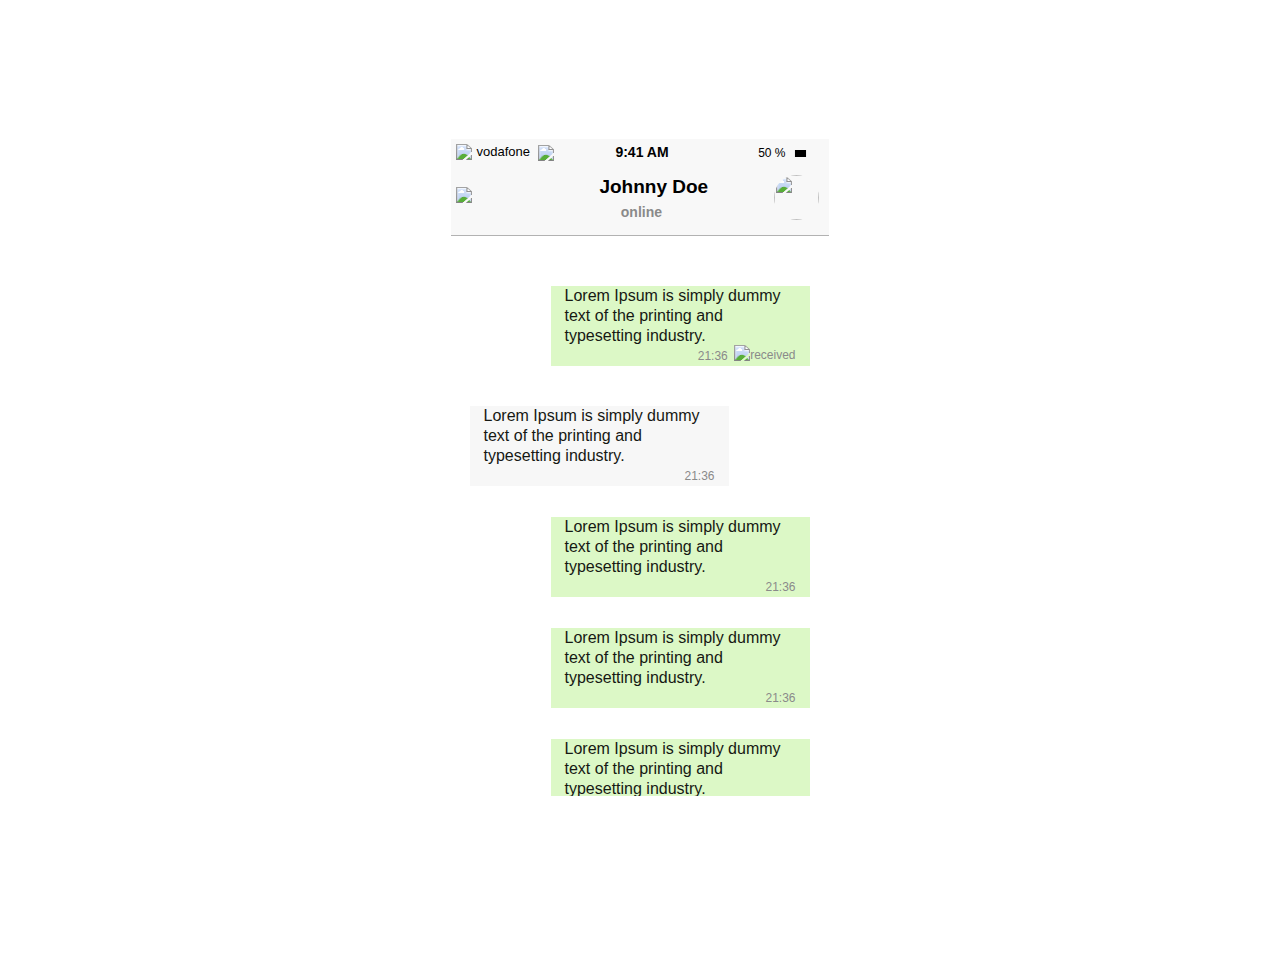
==== commit 3405e650: "fix" ====
--- a/index.html
+++ b/index.html
@@ -2,8 +2,8 @@
 <html class="no-js" lang="en">
 
 <head>
-    <link rel="stylesheet" href="/style/style.css" />
-    <link rel="stylesheet" href="/style/app.css" />
+    <link rel="stylesheet" href="style/style.css" />
+    <link rel="stylesheet" href="style/app.css" />
 
 </head>
 
--- a/style/style.css
+++ b/style/style.css
@@ -2149,16 +2149,16 @@
   padding-left: 0.3125rem;
 }
 #iphone .top {
-  background: url(/images/top.png) no-repeat;
+  background: url(images/top.png) no-repeat;
   height: 139px;
 }
 #iphone .middle {
-  background: url(/images/middle.png) no-repeat,
+  background: url(images/middle.png) no-repeat,
     url(../images/iphone/middle-r.png) 0 0 repeat-y;
   height: 670px;
 }
 #iphone .bottom {
-  background: url(/images/bottom.png) no-repeat;
+  background: url(images/bottom.png) no-repeat;
   height: 152px;
 }
 #iphone #screen {
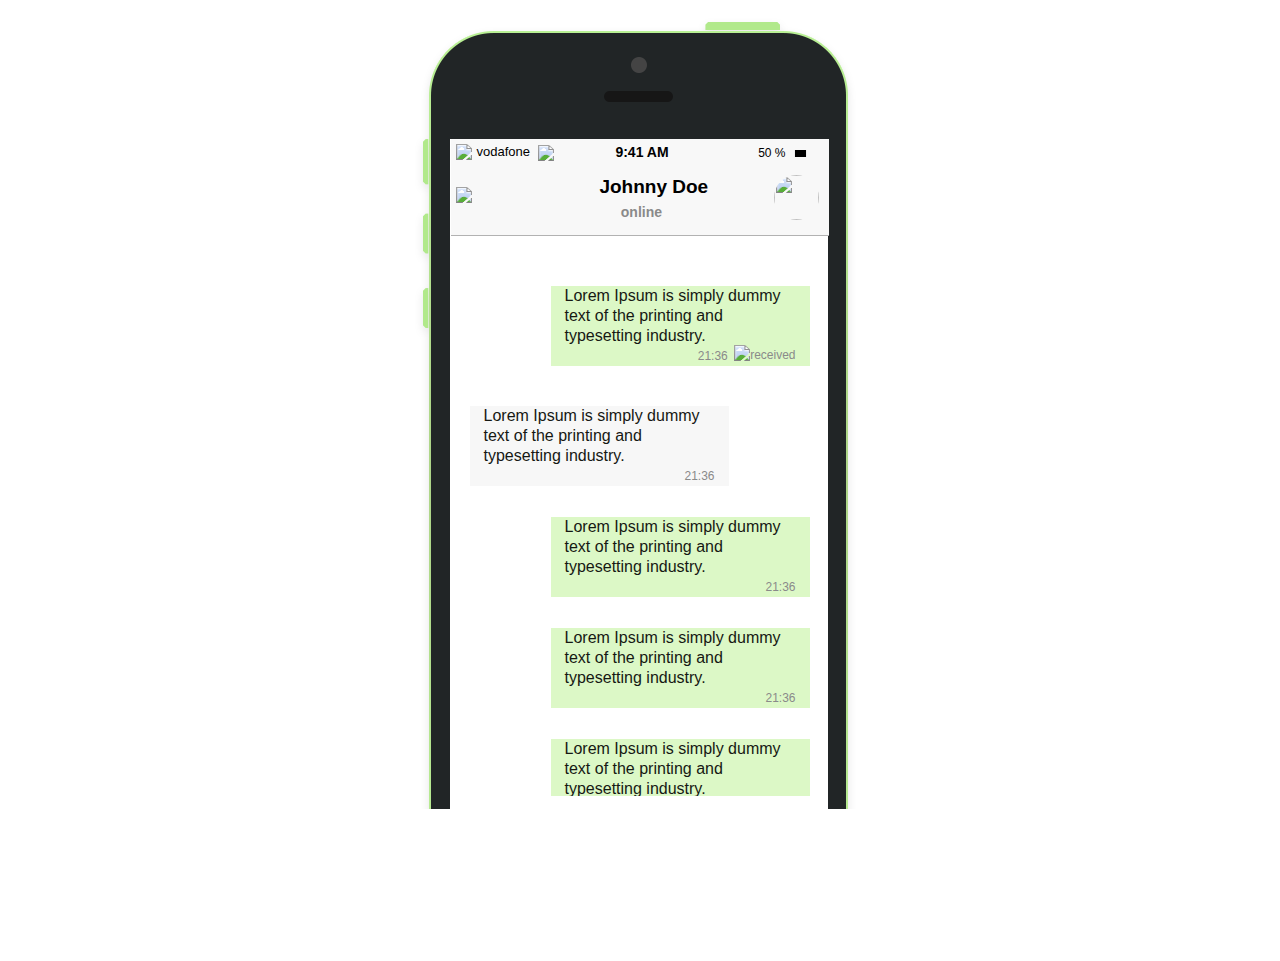
==== commit 27f7e5c5: "Update index.html" ====
--- a/index.html
+++ b/index.html
@@ -4,7 +4,7 @@
 <head>
     <link rel="stylesheet" href="style/style.css" />
     <link rel="stylesheet" href="style/app.css" />
-
+    <meta name="viewport" content="width=device-width, initial-scale=1.0">
 </head>
 
 <body class="pml-open-site" id="whatsapp">
@@ -168,4 +168,4 @@
     </section>
 </body>
 
-</html>+</html>
--- a/style/style.css
+++ b/style/style.css
@@ -2149,16 +2149,16 @@
   padding-left: 0.3125rem;
 }
 #iphone .top {
-  background: url(images/top.png) no-repeat;
+  background: url(/images/top.png) no-repeat;
   height: 139px;
 }
 #iphone .middle {
-  background: url(images/middle.png) no-repeat,
+  background: url(../images/middle.png) no-repeat,
     url(../images/iphone/middle-r.png) 0 0 repeat-y;
   height: 670px;
 }
 #iphone .bottom {
-  background: url(images/bottom.png) no-repeat;
+  background: url(https://github.com/lisandroScofano/test/blob/master/images/bottom.png) no-repeat;
   height: 152px;
 }
 #iphone #screen {
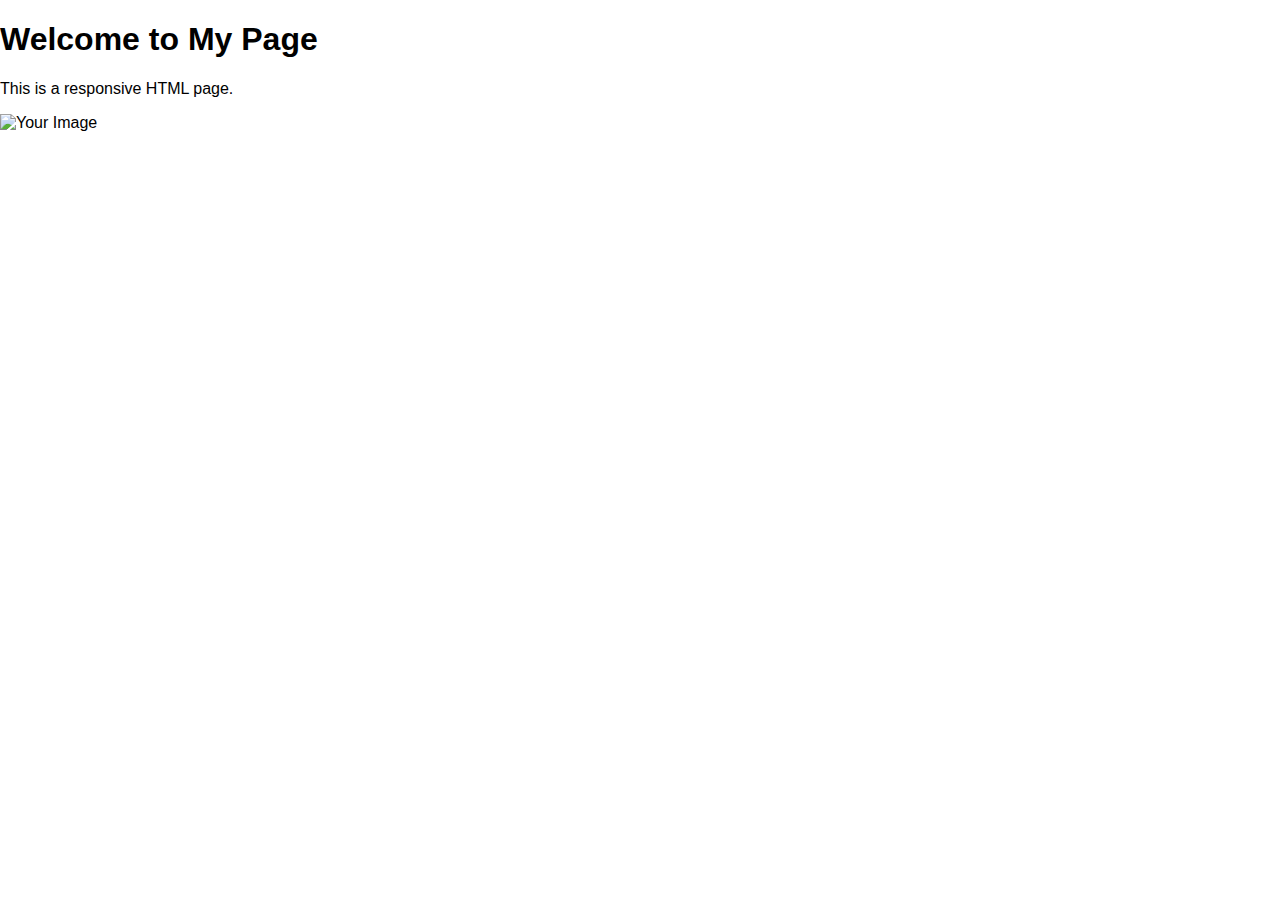
==== commit 140e19cd: "changes for testing responsiveness" ====
--- a/index.html
+++ b/index.html
@@ -1,171 +1,56 @@
-<!doctype html>
-<html class="no-js" lang="en">
+<!DOCTYPE html>
+<html lang="en">
 
 <head>
-    <link rel="stylesheet" href="style/style.css" />
-    <link rel="stylesheet" href="style/app.css" />
+    <meta charset="UTF-8">
     <meta name="viewport" content="width=device-width, initial-scale=1.0">
+    <title>Your Page Title</title>
+    <!-- Add any CSS stylesheets here -->
+    <style>
+        /* Your CSS styles for responsiveness */
+        body {
+            font-family: Arial, sans-serif;
+            margin: 0;
+            padding: 0;
+        }
+
+        /* Add more styles as needed */
+        /* Example of CSS styles for responsiveness */
+        @media screen and (max-width: 600px) {
+
+            /* Styles for screens up to 600px wide */
+            body {
+                font-size: 14px;
+            }
+
+            /* Example of making an image responsive on mobile */
+            .responsive-img {
+                max-width: 100%;
+                height: auto;
+            }
+        }
+
+        @media screen and (min-width: 601px) and (max-width: 1024px) {
+
+            /* Styles for screens between 601px and 1024px wide */
+            body {
+                font-size: 16px;
+            }
+        }
+
+        /* Add more media queries and styles as needed */
+    </style>
 </head>
 
-<body class="pml-open-site" id="whatsapp">
-    <section id="iphone-wrap" class="clearfix" >
-        <div id="iphone">
-            <div class="top"></div>
-            <div class="middle">
-                <div id="screen">
-                    <section id="header">
-                        <div class="row">
-                            <div class="small-6 columns">
-                                <div id="connection" class="left">
-                                    <img src="https://www.fakewhats.com/images/iphone/3g-3.png" id="signalimage">
-                                </div>
-                                <div id="operator" class="left">
-                                    <span id="operator-result" class="result">vodafone</span>
-                                </div>
-                                <div id="connection-type" class="left">
-                                    <div id="connection-type-wifi-wrapper"><img
-                                            src="https://www.fakewhats.com/images/iphone/wifi-3.png"
-                                            id="connection-type-wifi"></div>
-                                    <div id="connection-type-3g" style="display:none;">3G</div>
-                                    <div id="connection-type-4g" style="display:none;">4G</div>
-                                </div>
-                            </div>
-                            <div class="small-4 columns text-center">
-                                <div id="clock">
-                                    <span id="clock-result" class="result">9:41 AM</span>
-                                </div>
-                            </div>
-                            <div id="battery-container" class="small-6 columns">
-                                <div id="battery" class="right">
-                                    <div id="battery-percent"></div>
-                                </div>
-                                <div id="battery-percent-number-container" class="right"><span
-                                        id="battery-percent-number">50</span> %</div>
-                            </div>
-                        </div>
-                        <div id="row-2">
-                            <div class="row">
-                                <div class="small-5 columns">
-                                    <div id="messages">
-                                        <div class="left">
-                                            <img src="https://www.fakewhats.com/images/iphone/arrow-left.png">
-                                        </div>
-                                        <div class="left" id="text-messages-result-container">
-                                            <span id="text-messages-result" class="result"></span>
-                                        </div>
-                                    </div>
-                                </div>
-                                <div class="small-7 columns">
-                                    <div id="messages-name">
-                                        <span id="name-result" class="result text-center">Johnny Doe</span>
-                                        <span id="online-result">online</span>
-                                    </div>
-                                </div>
-                                <div class="small-4 columns">
-                                    <div id="contact">
-                                        <div class="right">
-                                            <img id="profile-picture"
-                                                src="https://www.fakewhats.com/images/iphone/demo-profile.jpg" />
-                                        </div>
-                                    </div>
-                                </div>
-                            </div>
-                        </div>
-                    </section>
-                    <section id="messages-container">
-                        <div class="row">
-                            <div class="small-16 columns">
-                                <ul id="messages-list" class="sortable">
-                                    <li id="top-message" class="message-type-time message-default">
-                                    </li>
-                                    <li class="text-message green message-default">
-                                        <div class="bubble-top"></div>
-                                        <div class="message-content">
-                                            <p>Lorem Ipsum is simply dummy text of the printing and typesetting
-                                                industry.</p>
-                                            <p class="timestamp">21:36 <span><img
-                                                        src="https://www.fakewhats.com/static/images/iphone/check-read.png"
-                                                        alt="received"></span></p>
-                                        </div>
-                                        <div class="bubble-bottom"></div>
-                                    </li>
-                                    <li class="text-message grey message-default">
-                                        <div class="bubble-top"></div>
-                                        <div class="message-content">
-                                            <p>Lorem Ipsum is simply dummy text of the printing and typesetting
-                                                industry.</p>
-                                            <p class="timestamp">21:36</p>
-                                        </div>
-                                        <div class="bubble-bottom"></div>
-                                    </li>
-                                    <li class="text-message green message-default">
-                                        <div class="bubble-top"></div>
-                                        <div class="message-content">
-                                            <p>Lorem Ipsum is simply dummy text of the printing and typesetting
-                                                industry.</p>
-                                            <p class="timestamp">21:36</p>
-                                        </div>
-                                        <div class="bubble-bottom"></div>
-                                    </li>
-                                    <li class="text-message green message-default">
-                                        <div class="bubble-top"></div>
-                                        <div class="message-content">
-                                            <p>Lorem Ipsum is simply dummy text of the printing and typesetting
-                                                industry.</p>
-                                            <p class="timestamp">21:36</p>
-                                        </div>
-                                        <div class="bubble-bottom"></div>
-                                    </li>
-                                    <li class="text-message green message-default">
-                                        <div class="bubble-top"></div>
-                                        <div class="message-content">
-                                            <p>Lorem Ipsum is simply dummy text of the printing and typesetting
-                                                industry.</p>
-                                            <p class="timestamp">21:36</p>
-                                        </div>
-                                        <div class="bubble-bottom"></div>
-                                    </li>
-                                    <li class="text-message green message-default">
-                                        <div class="bubble-top"></div>
-                                        <div class="message-content">
-                                            <p>Lorem Ipsum is simply dummy text of the printing and typesetting
-                                                industry.</p>
-                                            <p class="timestamp">21:36</p>
-                                        </div>
-                                        <div class="bubble-bottom"></div>
-                                    </li>
-                                    <li class="text-message green message-default">
-                                        <div class="bubble-top"></div>
-                                        <div class="message-content">
-                                            <p>Lorem Ipsum is simply dummy text of the printing and typesetting
-                                                industry.dsfdsfdsfdsfdsfds dsfdsfdsfds dsfdsfds d</p>
-                                            <p class="timestamp">21:36<span><img
-                                                src="https://www.fakewhats.com/static/images/iphone/check-read.png"
-                                                alt="received"></span></p>
-                                        </div>
-                                        <div class="bubble-bottom"></div>
-                                    </li>
-                                    <li class="text-message green message-default">
-                                        <div class="bubble-top"></div>
-                                        <div class="message-content">
-                                            <p>Lorem Ipsum .</p>
-                                            <p class="timestamp">21:36</p>
-                                        </div>
-                                        <div class="bubble-bottom"></div>
-                                    </li>
-                                    <li class="text-message-img message-default">
-                                        <img src="https://www.fakewhats.com/static/images/iphone/demo.jpg">
-                                    </li>
-                                </ul>
-                            </div>
-                        </div>
-                    </section>
+<body>
+    <div class="container">
+        <h1>Welcome to My Page</h1>
+        <p>This is a responsive HTML page.</p>
+        <img src="https://github.com/lisandroScofano/test/blob/master/images/test.png" alt="Your Image"
+            class="responsive-img">
+    </div>
 
-                </div>
-            </div>
-            <div class="bottom"></div>
-        </div>
-    </section>
+    <!-- Your content goes here -->
 </body>
 
-</html>
+</html>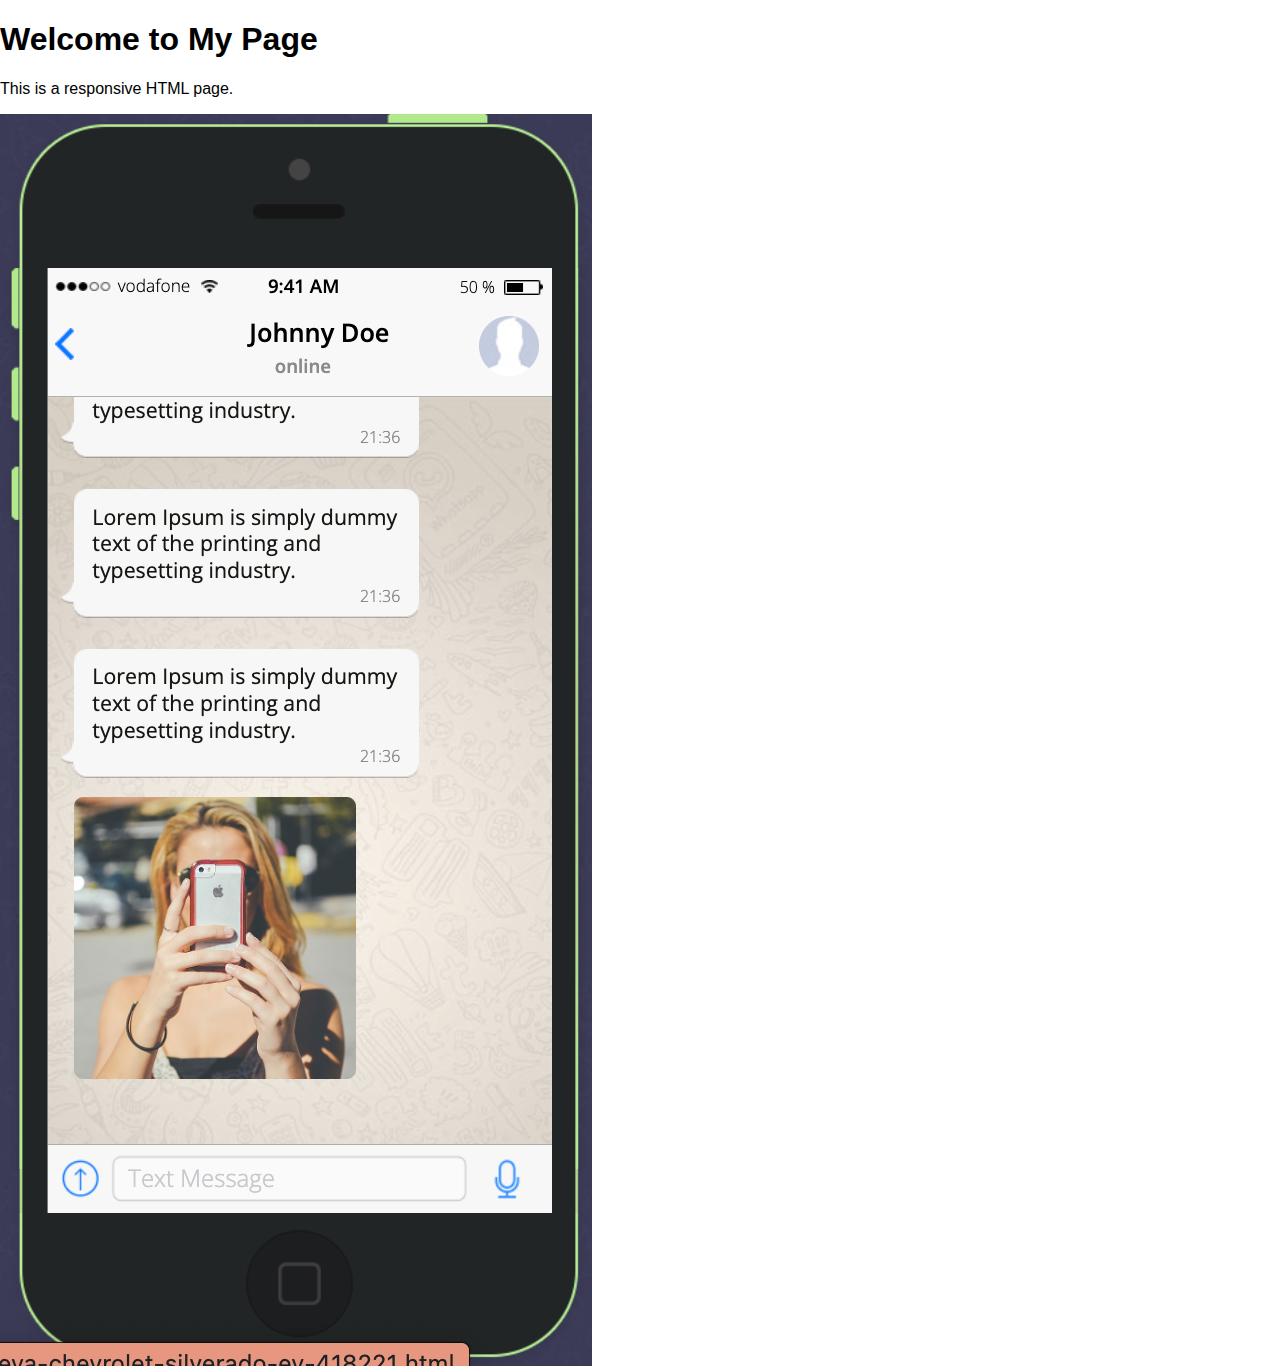
==== commit a05ec648: "changes for testing responsiveness" ====
--- a/index.html
+++ b/index.html
@@ -46,8 +46,9 @@
     <div class="container">
         <h1>Welcome to My Page</h1>
         <p>This is a responsive HTML page.</p>
-        <img src="https://github.com/lisandroScofano/test/blob/master/images/test.png" alt="Your Image"
-            class="responsive-img">
+        <img src="https://lisandroscofano.github.io/test/images/test.png" alt="Your Image"
+            
+        class="responsive-img">
     </div>
 
     <!-- Your content goes here -->
